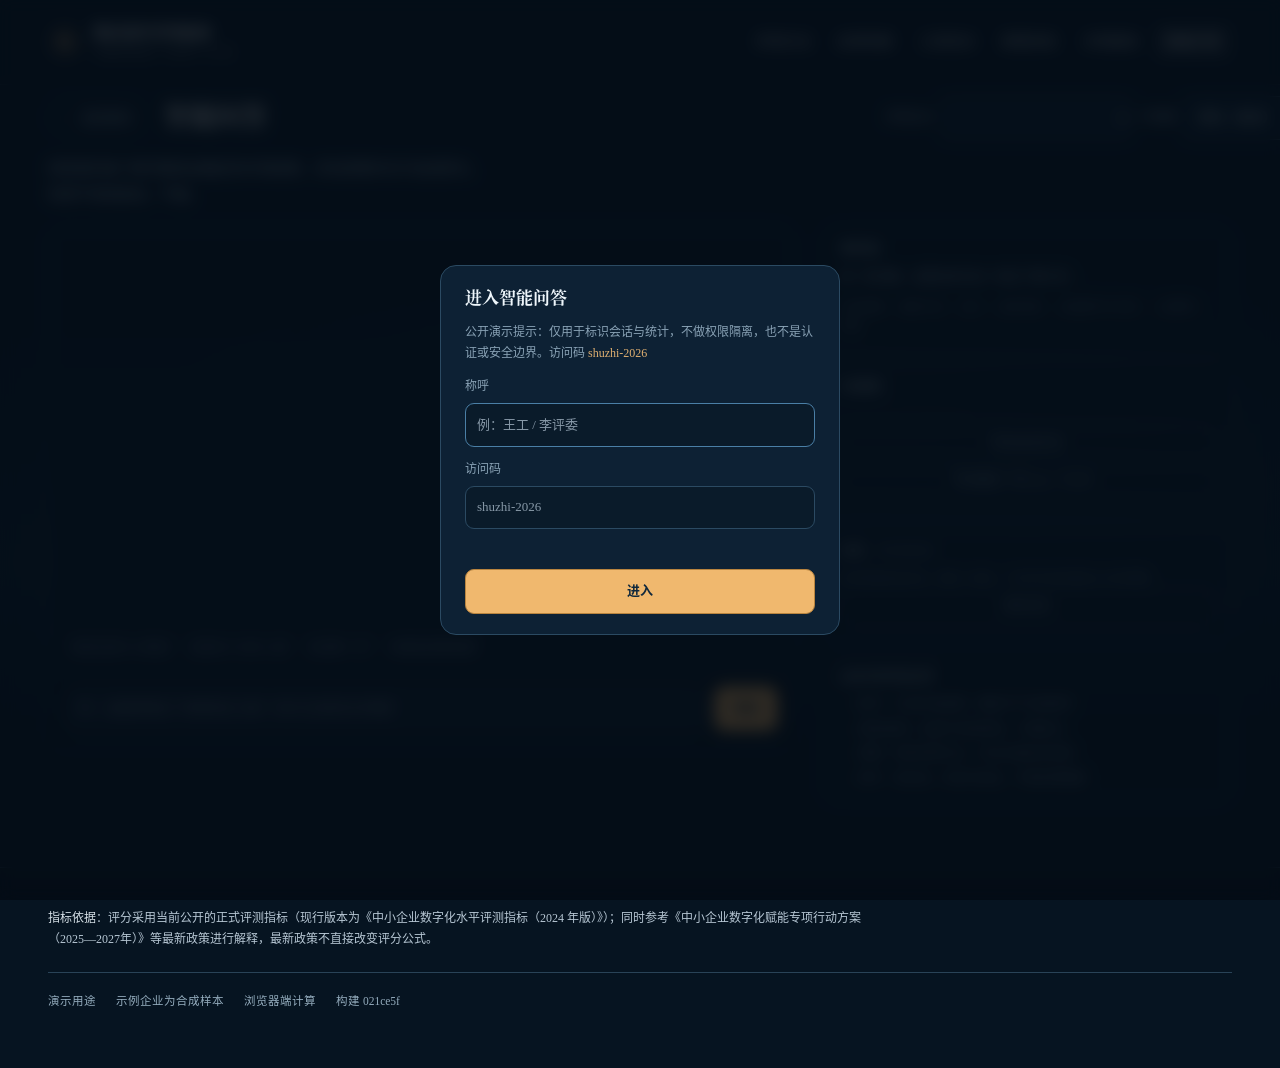
==== ask.html @ 08dc18b9 "publish: clarify current policy reference" ====
<!DOCTYPE html>
<html lang="zh-CN" class="no-js">
<head>
<meta charset="utf-8">
<script>document.documentElement.className="js";</script>
<meta name="viewport" content="width=device-width, initial-scale=1">
<title>智能问答 · 数改指导智能体</title>
<meta name="description" content="按官方判据回答等级、缺口、改造顺序、投入产出与政策依据；每条回答都带可回查的依据。">
<meta name="theme-color" content="#071a2b">
<link rel="icon" href="data:image/svg+xml,%3Csvg xmlns='http://www.w3.org/2000/svg' viewBox='0 0 32 32'%3E%3Crect width='32' height='32' rx='7' fill='%231a1916'/%3E%3Ctext x='16' y='23' font-size='17' text-anchor='middle' fill='%23fbfaf7' font-family='serif'%3E数%3C/text%3E%3C/svg%3E">
<link rel="stylesheet" href="assets/styles.css?v=20261109">
<link rel="stylesheet" href="assets/redesign.css?v=20261109">
<link rel="stylesheet" href="assets/motion-hero.css?v=20261109">
<link rel="stylesheet" href="assets/spectacle.css?v=20261109">
<link rel="stylesheet" href="assets/typography.css?v=20261109">
<link rel="stylesheet" href="assets/continuity.css?v=20261109">
<link rel="stylesheet" href="assets/hero-editorial.css?v=20261109">
<link rel="stylesheet" href="assets/subpage.css?v=20261109">
<link rel="stylesheet" href="assets/ai-card.css?v=20261109">
<link rel="stylesheet" href="assets/agent/agent.css?v=20261109">
<link rel="stylesheet" href="assets/environment.css?v=20261110">
<script src="assets/environment.js?v=20261110"></script>
</head>
<body class="page-ask">
<a class="skip-link" href="#main">跳到主要内容</a>
<script>
(() => {
  const entries = [];
  const safePath = (value) => {
    try { return new URL(String(value || ""), location.href).pathname.replace(/^.*\/static_site\//, "").replace(/^\//, "") || "页面资源"; }
    catch (_) { return "页面资源"; }
  };
  const render = () => {
    const panel = document.getElementById("startup-diagnostic");
    const text = document.getElementById("startup-diagnostic-text");
    if (!panel || !text || !entries.length) return;
    panel.hidden = false;
    text.textContent = `问答页未能完整启动（${entries.map((item) => item.resource).join("、")}）。请刷新或检查发布文件是否完整。`;
  };
  const report = (resource, code) => {
    const item = { resource: safePath(resource), code: String(code || "LOAD_FAILED").slice(0, 80) };
    if (!entries.some((entry) => entry.resource === item.resource && entry.code === item.code)) entries.push(item);
    render();
  };
  const diagnostic = () => ({ kind: "shuzhi-ask-startup-diagnostic", page: "ask.html", build: document.getElementById("build-version")?.textContent || "版本未知", failures: entries.slice() });
  window.AdvisorStartupDiagnostics = { report, diagnostic };
  window.addEventListener("error", (event) => {
    const target = event.target;
    if (target && (target.tagName === "SCRIPT" || target.tagName === "LINK")) report(target.src || target.href, "RESOURCE_LOAD_FAILED");
  }, true);
  window.addEventListener("unhandledrejection", () => report("ask-runtime", "UNHANDLED_REJECTION"));
  document.addEventListener("DOMContentLoaded", () => {
    const copy = document.getElementById("copy-diagnostic");
    const exportButton = document.getElementById("export-diagnostic");
    const serialize = () => JSON.stringify(diagnostic(), null, 2);
    copy?.addEventListener("click", async () => {
      try { await navigator.clipboard.writeText(serialize()); copy.textContent = "已复制"; } catch (_) { copy.textContent = "复制失败"; }
    });
    exportButton?.addEventListener("click", () => {
      const blob = new Blob([serialize()], { type: "application/json" });
      const url = URL.createObjectURL(blob);
      const link = document.createElement("a");
      link.href = url; link.download = "ask-startup-diagnostic.json"; link.click();
      setTimeout(() => URL.revokeObjectURL(url), 2000);
    });
    fetch("build-manifest.json", { cache: "no-cache" })
      .then((response) => { if (!response.ok) throw new Error("MANIFEST_HTTP_" + response.status); return response.json(); })
      .then((manifest) => {
        const target = document.getElementById("build-version");
        if (!target) return;
        const commit = String(manifest.git_commit || "development");
        target.textContent = commit === "development" ? "开发构建" : `构建 ${commit.slice(0, 12)}`;
      })
      .catch(() => report("build-manifest.json", "MANIFEST_LOAD_FAILED"));
  });
})();
</script>

<header class="topbar" id="topbar">
  <div class="topbar-inner">
    <a class="brand" href="index.html" aria-label="数改指导智能体 首页">
      <span class="brand-mark" aria-hidden="true">数</span>
      <span class="brand-text">
        <span class="brand-name">数改指导智能体</span>
        <span class="brand-sub">工信厅企业〔2024〕56 号</span>
      </span>
    </a>
    <nav class="topnav" aria-label="页面导航">
      <a href="index.html#method">评测方法</a>
      <a href="index.html#scenario-atlas">应用场景</a>
      <a href="highlights.html">工具亮点</a>
      <a href="policy.html">政策坐标</a>
      <a href="report.html">示例报告</a>
      <a href="ask.html" class="is-current" aria-current="page">智能问答</a>
    </nav>
  </div>
</header>

<main id="main" class="ask-shell">
  <section id="startup-diagnostic" class="startup-diagnostic" role="alert" hidden>
    <div><strong>加载诊断</strong><p id="startup-diagnostic-text"></p></div>
    <div class="startup-diagnostic__actions">
      <button id="copy-diagnostic" type="button" class="panel__btn">复制诊断</button>
      <button id="export-diagnostic" type="button" class="panel__btn">导出诊断</button>
    </div>
  </section>

  <section class="subpage-bar ask-bar">
    <div class="subpage-bar-head">
      <a class="subpage-back" href="report.html">
        <span aria-hidden="true">←</span> 返回报告
      </a>
      <h1 class="subpage-title">智能问答</h1>
      <div class="ask-fixture">
        <span>示例企业</span>
        <select id="ask-fixture" aria-label="选择示例企业"></select>
        <span>计划器</span>
        <select id="ask-planner" aria-label="选择计划器">
          <option value="rules">规则（离线）</option>
          <option value="llm">模型（DeepSeek）</option>
        </select>
        <button id="llm-config" type="button" class="ask-mini">设置</button>
      </div>
    </div>
    <p class="subpage-lede">
      回答里的每个数字都来自确定性评测结果，涉及政策的句子会挂原文。检索不到就直说，不编。
    </p>
  </section>

  <div class="ask-grid">

    <section class="ask-chat" aria-label="对话">
      <div id="ask-flow" class="ask-flow" role="log" aria-live="polite"></div>

      <div class="ask-suggest">
        <button type="button" data-q="我现在是什么等级？">我现在是什么等级？</button>
        <button type="button" data-q="还差多少分到 3 级？">还差多少分到 3 级？</button>
        <button type="button" data-q="先改哪一步？">先改哪一步？</button>
        <button type="button" data-q="有哪些政策依据？">有哪些政策依据？</button>
      </div>

      <form id="ask-form" class="ask-composer" autocomplete="off">
        <label class="sr-only" for="ask-input">输入问题</label>
        <input id="ask-input" type="text" placeholder="例：设备管理这个场景现在几级？先补它还是先补质量？" />
        <button type="submit" class="ask-send">发送</button>
      </form>
    </section>

    <aside class="ask-side" aria-label="运行信息">
      <section class="panel">
        <h2 class="panel__title">调用链 <span id="trace-status" class="panel__hint"></span></h2>
        <ol id="trace-list" class="trace">
          <li class="trace__empty">发一条问题，这里会显示这一轮走了哪几步。</li>
        </ol>
        <p class="panel__foot">识别意图 → 编排工具 → 执行 → 组织回答 → 自检数字与引用 →（必要时）兜底</p>
      </section>

      <section class="panel">
        <h2 class="panel__title">可观测</h2>
        <dl id="metrics" class="metrics"></dl>
        <ul id="event-list" class="events"></ul>
        <button id="export-log" type="button" class="panel__btn">导出会话日志</button>
        <button id="export-trace" type="button" class="panel__btn">导出最近一轮 trace（OTel）</button>
      </section>

      <section class="panel">
        <h2 class="panel__title">记忆 <span class="panel__hint">本机浏览器</span></h2>
        <p id="memory-text" class="panel__foot">还没有跨会话记忆。聊过一轮后，下次打开会先复述上次问到哪。</p>
        <button id="memory-clear" type="button" class="panel__btn">清空记忆</button>
      </section>

      <section class="panel panel--note">
        <h2 class="panel__title">这套问答的边界</h2>
        <ul class="limits">
          <li>数字：只读评测结果，模板不产生新数字</li>
          <li>政策/案例：检索不到就明说，不编条文</li>
          <li>意图：规则匹配为主，问法太偏会走兜底</li>
          <li>账号：演示级，仅标识会话，不做权限隔离</li>
        </ul>
      </section>
    </aside>

  </div>
</main>

<dialog id="llm-dialog" class="llm-dialog">
  <form method="dialog" id="llm-form">
    <h2>模型计划器设置</h2>
    <p class="llm-note">默认走本站内置的 DeepSeek 代理：密钥放在服务端，浏览器拿不到，也不需要你填。下面三个字段只在你要换成自己的端点时才需要改。</p>
    <label>Base URL<input id="llm-base" placeholder="/api/llm" autocomplete="off"></label>
    <label>Model<input id="llm-model" placeholder="deepseek-chat" autocomplete="off"></label>
    <label>API Key<input id="llm-key" type="password" placeholder="留空即用服务端内置密钥" autocomplete="off"></label>
    <p id="llm-status" class="llm-status"></p>
    <div class="llm-actions">
      <button type="button" id="llm-save" class="ask-send">保存</button>
      <button type="button" id="llm-clear" class="ask-mini">清除</button>
      <button value="close" class="ask-mini">关闭</button>
    </div>
  </form>
</dialog>

<div id="ask-gate" class="gate" hidden>
  <form id="gate-form" class="gate__card">
    <h2>进入智能问答</h2>
    <p class="gate__note">公开演示提示：仅用于标识会话与统计，不做权限隔离，也不是认证或安全边界。访问码 <code>shuzhi-2026</code></p>
    <label class="gate__field">称呼
      <input id="gate-name" type="text" placeholder="例：王工 / 李评委" autocomplete="off">
    </label>
    <label class="gate__field">访问码
      <input id="gate-code" type="password" placeholder="shuzhi-2026">
    </label>
    <p id="gate-error" class="gate__error" role="alert"></p>
    <button type="submit" class="gate__btn">进入</button>
  </form>
</div>

<footer class="footer">
  <div class="footer-inner">
    <p><strong>指标依据</strong>：评分采用当前公开的正式评测指标（现行版本为《中小企业数字化水平评测指标（2024 年版）》）；同时参考《中小企业数字化赋能专项行动方案（2025—2027年）》等最新政策进行解释，最新政策不直接改变评分公式。</p>
    <div class="footer-meta">
      <span>演示用途</span>
      <span>示例企业为合成样本</span>
      <span>浏览器端计算</span>
      <span id="build-version">读取构建版本中</span>
    </div>
  </div>
</footer>

<script src="assets/provenance.js?v=20261109"></script>
<script src="assets/agent/memory.js?v=20261109"></script>
<script src="assets/agent/claims.js?v=20261109"></script>
<script src="assets/agent/planner.js?v=20261109"></script>
<script src="assets/agent/kb.js?v=20261109"></script>
<script src="assets/agent/tools.js?v=20261109"></script>
<script src="assets/agent/graph.js?v=20261109"></script>
<script src="assets/agent/agent.js?v=20261111"></script>
<script src="assets/agent/ui.js?v=20261111"></script>
</body>
</html>
---- assets/styles.css ----
/* ==========================================================================
   数改指导智能体 · 界面体系
   设计语言：审计报告的纸感 × 数据产品的精度
   约束：不用渐变（除首屏微光）、不用大圆角、不用投影堆叠
   ========================================================================== */

/* 深色沉浸：近黑蓝底 + 单一暖光 + 大面积留白 */
:root {
  color-scheme: dark;

  --paper: #08090d;
  --paper-2: #0c0e13;
  --card: #171a21;
  --card-2: #1f232c;

  --ink: #f4f1ea;
  --ink-2: #b6b3ab;
  --ink-3: #8f8c84;
  --ink-4: #6b6861;

  --line: #282c36;
  --line-2: #343945;
  --line-3: #464c5a;

  --accent: #7fb3e8;
  --accent-2: #9dc9f2;
  --accent-wash: #101a26;
  --accent-line: #223344;

  --brass: #eda85a;
  --brass-wash: #1f1709;
  --brass-line: #46331a;

  --clay: #e27e6c;
  --clay-wash: #241312;
  --clay-line: #4a241f;

  --moss: #6ec29a;
  --moss-wash: #0e1e17;

  --mark-bg: rgba(237, 168, 90, .22);
  --glow-warm: rgba(237, 168, 90, .14);
  --glow-cool: rgba(127, 179, 232, .10);

  --shadow-1: 0 1px 2px rgba(0, 0, 0, .5);
  --shadow-2: 0 2px 8px rgba(0, 0, 0, .45), 0 16px 40px -20px rgba(0, 0, 0, .8);
  --shadow-3: 0 1px 3px rgba(0, 0, 0, .5), 0 24px 60px -28px rgba(0, 0, 0, .9);

  --font-display: "PingFang SC", "Hiragino Sans GB", "Microsoft YaHei",
    "Source Han Sans SC", "Noto Sans CJK SC", -apple-system, sans-serif;
  --font-body: -apple-system, BlinkMacSystemFont, "Segoe UI", "PingFang SC",
    "Hiragino Sans GB", "Microsoft YaHei", "Source Han Sans SC", sans-serif;
  --font-mono: "SF Mono", "JetBrains Mono", "Cascadia Mono", Consolas,
    "Liberation Mono", monospace;

  --r-1: 3px;
  --r-2: 6px;
  --r-3: 10px;
  --r-4: 14px;

  --ease-out: cubic-bezier(.22, 1, .36, 1);
  --ease-in-out: cubic-bezier(.65, 0, .35, 1);
  --t-fast: 140ms;
  --t-mid: 260ms;
  --t-slow: 520ms;
  --t-reveal: 780ms;

  --measure: 1120px;
  --gutter: clamp(20px, 4vw, 48px);
}

* { box-sizing: border-box; }
[hidden] { display: none !important; }

html {
  -webkit-text-size-adjust: 100%;
  scroll-behavior: smooth;
  background: var(--paper);
}

/* 全站两束环境光，只做氛围，不承载信息 */
body::before {
  content: "";
  position: fixed; inset: 0; z-index: 0; pointer-events: none;
  background:
    radial-gradient(1100px 620px at 76% -12%, var(--glow-warm), transparent 62%),
    radial-gradient(900px 520px at 4% 4%, var(--glow-cool), transparent 58%);
}
body > * { position: relative; z-index: 1; }

body {
  margin: 0;
  background: var(--paper);
  color-scheme: dark;
  color: var(--ink);
  font-family: var(--font-body);
  font-size: 15px;
  line-height: 1.72;
  -webkit-font-smoothing: antialiased;
  text-rendering: optimizeLegibility;
}

h1, h2, h3, h4 {
  margin: 0;
  font-weight: 500;
  line-height: 1.28;
  letter-spacing: -.005em;
}
p { margin: 0 0 .7em; }
a { color: var(--accent); text-decoration: none; }
a:hover { text-decoration: underline; text-underline-offset: 3px; }

code, .mono { font-family: var(--font-mono); font-variant-numeric: tabular-nums; }

:focus-visible {
  outline: 2px solid var(--accent);
  outline-offset: 3px;
  border-radius: 2px;
}

.sr-only {
  position: absolute; width: 1px; height: 1px; padding: 0; margin: -1px;
  overflow: hidden; clip: rect(0 0 0 0); white-space: nowrap; border: 0;
}

.skip-link {
  position: fixed; left: 12px; top: -100px; z-index: 200;
  background: var(--ink); color: var(--paper);
  padding: 10px 18px; border-radius: var(--r-2); font-size: 14px;
  transition: top var(--t-fast) var(--ease-out);
}
.skip-link:focus { top: 12px; }

/* ---------------------------------------------------------------- 顶栏 */

.topbar {
  position: fixed; top: 0; left: 0; right: 0; z-index: 60;
  background: transparent;
  border-bottom: 1px solid transparent;
  transition: border-color var(--t-mid) var(--ease-out),
    background var(--t-mid) var(--ease-out),
    backdrop-filter var(--t-mid) var(--ease-out);
}
.topbar.is-stuck {
  background: rgba(8, 9, 13, .82);
  backdrop-filter: saturate(180%) blur(16px);
  -webkit-backdrop-filter: saturate(180%) blur(16px);
  border-bottom-color: var(--line);
}

.topbar-inner {
  max-width: var(--measure);
  margin: 0 auto;
  padding: 14px var(--gutter);
  display: flex; align-items: center; gap: 20px;
}

.brand { display: flex; align-items: center; gap: 11px; min-width: 0; text-decoration: none; }
.brand:hover { text-decoration: none; }
.brand-mark {
  width: 30px; height: 30px; flex: none;
  display: grid; place-items: center;
  background: rgba(255, 255, 255, .92); color: #12110d;
  border-radius: var(--r-2);
  font-family: var(--font-display);
  font-size: 15px; line-height: 1;
  padding-top: 2px;
}
.brand-text { display: flex; flex-direction: column; line-height: 1.3; min-width: 0; }
.brand-name {
  font-size: 15px; font-weight: 500; color: #fff; letter-spacing: .01em;
}
.brand-sub {
  font-size: 11.5px; color: rgba(255, 255, 255, .5); letter-spacing: .04em;
  font-family: var(--font-mono);
}

.topnav { margin-left: auto; display: flex; align-items: center; gap: 4px; }
.topnav a {
  font-size: 13.5px; color: rgba(255, 255, 255, .74); padding: 6px 11px;
  border-radius: var(--r-2); transition: background var(--t-fast) var(--ease-out),
    color var(--t-fast) var(--ease-out);
}
.topnav a:hover { background: rgba(255, 255, 255, .1); color: #fff; text-decoration: none; }

.status {
  display: inline-flex; align-items: center; gap: 7px;
  font-size: 12px; color: rgba(255, 255, 255, .72);
  padding: 5px 11px;
  border: 1px solid rgba(255, 255, 255, .2);
  border-radius: 100px;
  white-space: nowrap;
}
.status::before {
  content: ""; width: 6px; height: 6px; border-radius: 50%;
  background: var(--ink-4);
  transition: background var(--t-mid) var(--ease-out);
}
.status[data-state="online"] { color: #9fd4bb; border-color: rgba(255, 255, 255, .2); }
.status[data-state="online"]::before { background: var(--moss); box-shadow: 0 0 0 3px var(--moss-wash); }
.status[data-state="local"] { color: var(--brass); }
.status[data-state="local"]::before { background: var(--brass); box-shadow: 0 0 0 3px var(--brass-wash); }

/* ---------------------------------------------------------------- 首屏（摄影图 + 叠字） */

.hero {
  position: relative;
  min-height: clamp(600px, 90vh, 960px);
  display: flex; align-items: center;
  overflow: hidden;
  border-bottom: 1px solid var(--line);
}

.hero-bg {
  position: absolute; inset: 0;
  background: #06070a;
  overflow: hidden;
}
/* 图与遮罩分离：滤镜只作用于照片，不污染渐变 */
.hero-bg::before {
  content: "";
  position: absolute; inset: -2%;
  background: url("img/hero-golden.jpg") center right / cover no-repeat;
  filter: brightness(1.02) saturate(1.02) contrast(1.02);
  animation: hero-drift 28s var(--ease-out) forwards;
}
.hero-bg::after {
  content: "";
  position: absolute; inset: 0;
  background:
    linear-gradient(100deg,
      rgba(5, 6, 9, .97) 0%,
      rgba(5, 6, 9, .93) 26%,
      rgba(5, 6, 9, .72) 46%,
      rgba(5, 6, 9, .18) 66%,
      rgba(5, 6, 9, 0) 78%),
    linear-gradient(180deg,
      rgba(5, 6, 9, .55) 0%,
      rgba(5, 6, 9, 0) 16%,
      rgba(5, 6, 9, 0) 68%,
      rgba(8, 9, 13, .96) 100%);
}

@keyframes hero-drift {
  from { transform: scale(1.08); }
  to { transform: scale(1.0); }
}

.hero-copy {
  position: relative;
  max-width: 1120px;
  width: 100%;
  margin: 0 auto;
  padding: 110px var(--gutter) 96px;
}

.eyebrow {
  display: inline-flex; align-items: center; gap: 10px;
  font-size: 11.5px; letter-spacing: .1em;
  color: rgba(255, 255, 255, .62);
  font-family: var(--font-mono);
  margin-bottom: 30px;
  text-transform: none;
}
.eyebrow::before {
  content: ""; width: 26px; height: 1px; background: rgba(255, 255, 255, .42);
}

.hero h1 {
  font-family: var(--font-display);
  font-size: clamp(31px, 5.2vw, 72px);
  line-height: 1.1;
  letter-spacing: -.04em;
  font-weight: 700;
  color: #ffffff;
  max-width: 13.6em;
  text-shadow: 0 2px 40px rgba(0, 0, 0, .5);
}
.hero h1 em {
  font-style: normal;
  color: #f5c381;
}

.lede {
  margin-top: 28px;
  font-size: 15px;
  line-height: 1.85;
  color: rgba(255, 255, 255, .78);
  max-width: 31em;
  text-shadow: 0 1px 20px rgba(0, 0, 0, .5);
}

.hero-actions { display: flex; gap: 12px; flex-wrap: wrap; margin-top: 38px; }

.btn {
  font: inherit; font-size: 14px;
  cursor: pointer;
  padding: 12px 24px;
  border-radius: 100px;
  border: 1px solid rgba(255, 255, 255, .2);
  background: rgba(255, 255, 255, .06);
  color: #fff;
  backdrop-filter: blur(12px);
  -webkit-backdrop-filter: blur(12px);
  display: inline-flex; align-items: center; gap: 8px;
  transition: background var(--t-fast) var(--ease-out),
    border-color var(--t-fast) var(--ease-out),
    transform var(--t-fast) var(--ease-out),
    box-shadow var(--t-fast) var(--ease-out);
}
.btn:hover { background: rgba(255, 255, 255, .14); border-color: rgba(255, 255, 255, .34); }
.btn:active { transform: scale(.985); }
.btn[disabled] { opacity: .5; cursor: not-allowed; transform: none; }

.btn-primary {
  background: #ffffff;
  border-color: #ffffff;
  color: #12110d;
  font-weight: 500;
  backdrop-filter: none;
  box-shadow: 0 6px 26px -8px rgba(0, 0, 0, .6);
}
.btn-primary:hover {
  background: #f4ede0; border-color: #f4ede0; color: #12110d;
  box-shadow: 0 10px 36px -8px rgba(0, 0, 0, .7);
}
.btn-ghost { background: transparent; border-color: transparent; color: var(--ink-2); backdrop-filter: none; }
.btn-ghost:hover { background: var(--card); border-color: transparent; }

.arrow { transition: transform var(--t-fast) var(--ease-out); }
.btn:hover .arrow { transform: translateX(3px); }

.hero-trust {
  margin-top: 56px;
  display: flex; gap: 22px; flex-wrap: wrap;
  font-size: 11px;
  color: rgba(255, 255, 255, .5);
  font-family: var(--font-mono);
  letter-spacing: .06em;
}
.hero-trust span { position: relative; padding-left: 13px; }
.hero-trust span::before {
  content: "";
  position: absolute; left: 0; top: 50%;
  width: 3px; height: 3px; margin-top: -1.5px;
  background: rgba(255, 255, 255, .42);
}

/* ---------------------------------------------------------- 方法三段 */

.method {
  max-width: var(--measure);
  margin: 0 auto;
  padding: clamp(56px, 7vw, 104px) var(--gutter) clamp(48px, 6vw, 88px);
  display: grid;
  grid-template-columns: repeat(3, 1fr);
  gap: 0;
}
.method article {
  padding: 0 clamp(20px, 2.4vw, 36px);
  border-left: 1px solid var(--line);
  position: relative;
}
.method article:first-child { border-left: 0; padding-left: 0; }
.method .num {
  font-family: var(--font-mono);
  font-size: 26px;
  line-height: 1;
  color: var(--brass);
  letter-spacing: -.02em;
  display: block;
  margin-bottom: 22px;
  opacity: .9;
}
.method h3 {
  font-size: 17px;
  color: var(--ink);
  margin-bottom: 10px;
  letter-spacing: -.01em;
}
.method p {
  font-size: 13.5px;
  color: var(--ink-3);
  margin: 0;
  line-height: 1.75;
  max-width: 26em;
}

/* ---------------------------------------------------------- 开始入口 */

.start {
  max-width: var(--measure);
  margin: 0 auto;
  padding: clamp(40px, 5vw, 72px) var(--gutter);
}
.start-inner {
  display: flex; align-items: center; gap: 32px; flex-wrap: wrap;
  padding: 30px 34px;
  border: 1px solid var(--line-2);
  border-radius: var(--r-4);
  background: linear-gradient(135deg, var(--card) 0%, var(--card-2) 100%);
  position: relative;
  overflow: hidden;
}
.start-inner::before {
  content: "";
  position: absolute; left: 0; top: 0; bottom: 0; width: 2px;
  background: var(--brass);
}
.start-copy { flex: 1 1 340px; min-width: 0; }
.start-copy h2 {
  font-size: clamp(18px, 2.1vw, 23px);
  margin-bottom: 9px;
  color: var(--ink);
  letter-spacing: -.015em;
}
.start-copy p {
  font-size: 13.5px; color: var(--ink-3); margin: 0; line-height: 1.7;
  max-width: 42em;
}
.start-actions { display: flex; gap: 10px; flex-wrap: wrap; }
.start-meta {
  display: flex; gap: 18px; flex-wrap: wrap;
  margin-top: 16px; font-size: 11px; color: var(--ink-4);
  font-family: var(--font-mono); letter-spacing: .04em;
}

/* ---------------------------------------------------------------- 面板 */

.section {
  max-width: var(--measure);
  margin: 0 auto;
  padding: clamp(40px, 5vw, 64px) var(--gutter);
}

.section-head { margin-bottom: 28px; }
.section-head h2 {
  font-family: var(--font-display);
  font-size: clamp(22px, 2.6vw, 30px);
  letter-spacing: -.01em;
}
.section-head p {
  margin-top: 8px; font-size: 13.5px; color: var(--ink-3); max-width: 46em;
}

/* 表单 */
.field-grid {
  display: grid; gap: 16px;
  grid-template-columns: repeat(auto-fit, minmax(180px, 1fr));
}
.field { display: flex; flex-direction: column; gap: 6px; min-width: 0; }
.field.wide { grid-column: span 2; }
.field > span {
  font-size: 12px; color: var(--ink-3); display: flex; align-items: baseline; gap: 6px;
}
.field .unit { color: var(--ink-4); font-size: 11px; font-family: var(--font-mono); }
.field input, .field select, select, input[type="text"], input[type="number"] {
  font: inherit; font-size: 14px;
  padding: 9px 11px;
  border: 1px solid var(--line-2);
  border-radius: var(--r-2);
  background: var(--card);
  color: var(--ink);
  width: 100%;
  transition: border-color var(--t-fast) var(--ease-out),
    box-shadow var(--t-fast) var(--ease-out);
}
.field input:hover, select:hover { border-color: var(--ink-4); }
.field input:focus, select:focus {
  outline: none;
  border-color: var(--accent);
  box-shadow: 0 0 0 3px var(--accent-wash);
}

.group-block { border: 0; padding: 0; margin: 0 0 34px; }
.group-block > legend {
  padding: 0 0 12px;
  font-size: 13px; font-weight: 500; color: var(--ink);
  border-bottom: 1px solid var(--line);
  width: 100%;
  display: flex; align-items: center; gap: 10px;
}
.group-block > legend .hint-inline { font-size: 11.5px; color: var(--ink-4); font-weight: 400; }

/* 折叠组 */
.acc {
  border: 1px solid var(--line);
  border-radius: var(--r-3);
  background: var(--card);
  margin-bottom: 10px;
  overflow: hidden;
}
.acc > summary {
  cursor: pointer; list-style: none;
  padding: 13px 16px;
  display: flex; align-items: center; gap: 10px;
  font-size: 13.5px; font-weight: 500; color: var(--ink);
  background: var(--card-2);
  transition: background var(--t-fast) var(--ease-out);
}
.acc > summary::-webkit-details-marker { display: none; }
.acc > summary:hover { background: var(--paper-2); }
.acc > summary .caret {
  width: 14px; color: var(--ink-4); flex: none;
  transition: transform var(--t-mid) var(--ease-out);
}
.acc[open] > summary .caret { transform: rotate(90deg); }
.acc > summary .count {
  margin-left: auto; font-size: 11.5px; color: var(--ink-3);
  font-weight: 400; font-family: var(--font-mono);
}
.acc > summary .dots { display: flex; gap: 3px; margin-left: 8px; }
.acc > summary .dot {
  width: 5px; height: 5px; border-radius: 50%; background: var(--line-2);
}
.acc > summary .dot.on { background: var(--accent); }

.acc-body { padding: 4px 16px 16px; }

/* 采集项 */
.item {
  padding: 16px 0;
  border-bottom: 1px solid var(--line);
}
.item:last-child { border-bottom: 0; }
.item-head { display: flex; align-items: baseline; gap: 9px; flex-wrap: wrap; margin-bottom: 8px; }
.item-no {
  font-family: var(--font-mono); font-size: 11px;
  color: var(--ink-2); background: var(--paper-2);
  border: 1px solid var(--line);
  border-radius: var(--r-1);
  padding: 0 5px;
  flex: none;
}
.item-title { font-size: 13.5px; color: var(--ink); line-height: 1.55; }
.item-meta {
  font-size: 11px; color: var(--ink-4); font-family: var(--font-mono);
  width: 100%;
}
.item select { max-width: 44em; }

.opts { display: grid; gap: 6px; }
.opt {
  display: flex; gap: 9px; align-items: flex-start;
  font-size: 13px; color: var(--ink-2); line-height: 1.6;
  padding: 5px 8px;
  border-radius: var(--r-1);
  cursor: pointer;
  transition: background var(--t-fast) var(--ease-out);
}
.opt:hover { background: var(--paper-2); }
.opt input { margin: 4px 0 0; flex: none; accent-color: var(--accent); }

.level-radios { display: flex; gap: 6px; flex-wrap: wrap; }
.level-radio {
  display: inline-flex; align-items: center; gap: 6px;
  font-size: 12.5px; color: var(--ink-2);
  padding: 5px 11px 5px 9px;
  border: 1px solid var(--line-2);
  border-radius: 100px;
  cursor: pointer;
  transition: all var(--t-fast) var(--ease-out);
}
.level-radio:hover { border-color: var(--ink-3); }
.level-radio:has(input:checked) {
  border-color: var(--accent); background: var(--accent-wash); color: var(--accent);
}
.level-radio input { margin: 0; accent-color: var(--accent); }

.level-desc {
  margin-top: 9px; font-size: 12.5px; line-height: 1.65;
  color: var(--ink-2);
  border-left: 2px solid var(--accent-line);
  padding-left: 11px;
  max-width: 54em;
}
.level-desc.none { color: var(--ink-4); border-left-color: var(--line-2); }

.official-levels { margin-top: 9px; }
.official-levels > summary {
  cursor: pointer; font-size: 12px; color: var(--ink-3);
  list-style: none; display: inline-flex; align-items: center; gap: 5px;
}
.official-levels > summary::-webkit-details-marker { display: none; }
.official-levels > summary::before { content: "▸"; font-size: 10px; }
.official-levels[open] > summary::before { content: "▾"; }
.official-levels dl { margin: 9px 0 0; display: grid; gap: 7px; }
.official-levels dt { font-size: 11.5px; color: var(--ink-4); font-family: var(--font-mono); }
.official-levels dd { margin: 0 0 7px; font-size: 12.5px; color: var(--ink-2); line-height: 1.68; max-width: 54em; }

.fixture-bar {
  display: flex; align-items: center; gap: 10px; flex-wrap: wrap;
  padding: 12px 16px;
  margin-bottom: 22px;
  border: 1px solid var(--line);
  border-radius: var(--r-3);
  background: var(--card);
}
.fixture-bar .label { font-size: 12px; color: var(--ink-3); }
.fixture-bar select { width: auto; max-width: 320px; font-size: 13px; }

.form-foot {
  display: flex; align-items: center; gap: 12px; flex-wrap: wrap;
  padding-top: 8px;
}
.form-status { font-size: 13px; color: var(--ink-3); }
.form-status.error { color: var(--clay); }

/* 进度 */
.progress {
  position: sticky; top: 60px; z-index: 20;
  margin: 0 calc(var(--gutter) * -.5) 18px;
  padding: 10px calc(var(--gutter) * .5);
  background: color-mix(in srgb, var(--paper) 92%, transparent);
  backdrop-filter: blur(8px);
  display: flex; align-items: center; gap: 14px;
}
.progress-bar {
  flex: 1; height: 4px; background: rgba(255, 255, 255, .08);
  border-radius: 2px; overflow: hidden;
}
.progress-fill {
  height: 100%; width: 0;
  background: linear-gradient(90deg, #b8792f, #eda85a);
  box-shadow: 0 0 12px rgba(237, 168, 90, .45);
  transition: width var(--t-slow) var(--ease-out);
}
.progress-text {
  font-size: 11.5px; color: var(--ink-3);
  font-family: var(--font-mono); white-space: nowrap;
}

/* ---------------------------------------------------------------- 结果 */

.result-head {
  max-width: var(--measure); margin: 0 auto;
  padding: clamp(40px, 4.4vw, 58px) var(--gutter) 0;
  scroll-margin-top: 62px;
}
.section, .start { scroll-margin-top: 62px; }

.gauge {
  display: grid;
  grid-template-columns: auto minmax(0, 1fr);
  gap: clamp(24px, 4vw, 56px);
  align-items: start;
  padding-bottom: 28px;
  border-bottom: 1px solid var(--line);
}
.gauge-score {
  display: flex; align-items: baseline; gap: 6px;
}
.gauge-num {
  font-family: var(--font-mono);
  font-size: clamp(56px, 8vw, 84px);
  line-height: .92;
  letter-spacing: -.04em;
  font-weight: 500;
  font-variant-numeric: tabular-nums;
  color: var(--ink);
}
.gauge-max { font-size: 15px; color: var(--ink-4); font-family: var(--font-mono); }
.gauge-label {
  font-size: 11.5px; color: var(--ink-3); letter-spacing: .05em;
  text-transform: uppercase; font-family: var(--font-mono);
  margin-bottom: 8px;
}
.gauge-right { padding-top: 2px; }

.level-title { display: flex; align-items: center; gap: 12px; flex-wrap: wrap; margin-bottom: 16px; }
.level-name {
  font-family: var(--font-display);
  font-size: clamp(20px, 2.4vw, 26px);
  color: var(--ink);
}
.level-chip {
  font-size: 11.5px; padding: 3px 10px; border-radius: 100px;
  border: 1px solid var(--accent-line); background: var(--accent-wash);
  color: var(--accent);
  font-family: var(--font-mono);
}

.gauge .rail { height: 8px; }
.gauge .rail-labels { font-size: 10.5px; margin-top: 9px; }
/* 分数刻度尺：门槛刻度 + 暖光进度 + 指针 */
.scale { margin-top: 18px; }
.rail {
  position: relative;
  height: 8px;
  border-radius: 4px;
  background: rgba(255, 255, 255, .07);
  box-shadow: inset 0 0 0 1px rgba(255, 255, 255, .04);
}
.rail.rail-sm { height: 6px; border-radius: 3px; }
.rail-fill {
  position: absolute; left: 0; top: 0; bottom: 0;
  border-radius: 4px;
  background: linear-gradient(90deg, #b8792f, #eda85a);
  box-shadow: 0 0 18px rgba(237, 168, 90, .45);
  width: 0;
  transition: width 1150ms var(--ease-out);
}
.rail.rail-sm .rail-fill { border-radius: 3px; }
.rail-ticks { position: absolute; inset: 0; }
.rail-ticks i {
  position: absolute; top: -2px; bottom: -2px; width: 1px;
  background: var(--paper);
  opacity: .55;
}
.rail-knob {
  position: absolute; top: 50%;
  width: 12px; height: 12px; margin: -6px 0 0 -6px;
  border-radius: 50%;
  background: #fdf6ea;
  box-shadow: 0 0 0 2px rgba(237, 168, 90, .9), 0 0 20px rgba(237, 168, 90, .55);
  transition: left 1150ms var(--ease-out);
}
.rail.rail-sm .rail-knob { width: 9px; height: 9px; margin: -4.5px 0 0 -4.5px; box-shadow: 0 0 0 1.5px rgba(237, 168, 90, .9), 0 0 14px rgba(237, 168, 90, .5); }
.rail-labels {
  display: flex; justify-content: space-between;
  margin-top: 9px;
  font-family: var(--font-mono);
  font-size: 10px;
  color: var(--ink-3);
  font-variant-numeric: tabular-nums;
}

.scale-ticks {
  position: relative; height: 14px; margin-top: 2px;
}
.scale-ticks span {
  position: absolute; transform: translateX(-50%);
  font-size: 10px; color: var(--ink-4); font-family: var(--font-mono);
}

.gap-line {
  margin-top: 14px; font-size: 13px; color: var(--ink-2);
  display: flex; align-items: baseline; gap: 8px; flex-wrap: wrap;
}
.gap-line b { color: var(--clay); font-weight: 500; }

.judge-strip {
  display: grid; grid-template-columns: repeat(4, 1fr); gap: 1px;
  background: var(--line);
  border: 1px solid var(--line);
  border-radius: var(--r-3);
  overflow: hidden;
  margin-top: 22px;
}
.judge {
  background: var(--card);
  padding: 12px 14px;
  display: flex; flex-direction: column; gap: 4px;
}
.judge .lv { font-size: 11px; color: var(--ink-4); font-family: var(--font-mono); }
.judge .nm { font-size: 13px; color: var(--ink-2); }
.judge .st { font-size: 11px; margin-top: 2px; }
.judge.ok .st { color: var(--moss); }
.judge.ok { background: var(--card); box-shadow: inset 0 2px 0 var(--moss); }
.judge.miss .st { color: var(--ink-4); }
.judge.ok .nm { color: var(--ink); font-weight: 500; }

/* 结果布局：目录 + 正文 */
.result-layout {
  max-width: var(--measure);
  margin: 0 auto;
  padding: 0 var(--gutter) clamp(56px, 8vw, 96px);
  display: grid;
  grid-template-columns: 168px minmax(0, 1fr);
  gap: clamp(24px, 4vw, 56px);
  align-items: start;
}

.toc {
  position: sticky; top: 84px;
  display: flex; flex-direction: column; gap: 2px;
  padding-top: 8px;
}
.toc-label {
  font-size: 11px; color: var(--ink-4); letter-spacing: .06em;
  font-family: var(--font-mono);
  margin-bottom: 8px;
}
.toc a {
  font-size: 13px; color: var(--ink-3);
  padding: 7px 10px; border-radius: var(--r-2);
  border-left: 2px solid transparent;
  transition: all var(--t-fast) var(--ease-out);
  display: flex; align-items: center; gap: 8px;
}
.toc a:hover { color: var(--ink); background: var(--paper-2); text-decoration: none; }
.toc a.active {
  color: var(--accent); border-left-color: var(--accent);
  background: var(--accent-wash);
}
.toc a .n { font-family: var(--font-mono); font-size: 10.5px; opacity: .6; }

.result-body { min-width: 0; }

.out-section {
  padding: clamp(28px, 4vw, 44px) 0;
  border-top: 1px solid var(--line);
  scroll-margin-top: 84px;
}
.out-section:first-child { border-top: 0; padding-top: 20px; }

.out-head {
  display: flex; align-items: baseline; gap: 12px; margin-bottom: 20px;
}
.out-head h3 {
  font-family: var(--font-display);
  font-size: clamp(18px, 2.2vw, 23px);
  color: var(--ink);
}
.out-head .n {
  font-family: var(--font-mono); font-size: 11px; color: var(--ink-4);
  letter-spacing: .06em;
}
.out-head .sub { font-size: 12.5px; color: var(--ink-4); margin-left: auto; text-align: right; }

/* 诊断卡 */
.diag {
  border: 1px solid var(--line);
  border-radius: var(--r-3);
  background: var(--card);
  padding: 18px 20px;
  margin-bottom: 12px;
  position: relative;
  overflow: hidden;
}
.diag::before {
  content: ""; position: absolute; left: 0; top: 0; bottom: 0; width: 2px;
  background: var(--accent-line);
}
.diag[data-tone="clay"]::before { background: var(--clay); }
.diag[data-tone="brass"]::before { background: var(--brass); }
.diag[data-tone="accent"]::before { background: var(--accent); }

.diag-head { display: flex; align-items: baseline; gap: 10px; flex-wrap: wrap; margin-bottom: 8px; }
.diag-kind {
  font-size: 10.5px; letter-spacing: .05em;
  padding: 2px 7px; border-radius: var(--r-1);
  background: var(--paper-2); color: var(--ink-3);
  font-family: var(--font-mono);
}
.diag[data-tone="clay"] .diag-kind { background: var(--clay-wash); color: var(--clay); }
.diag h4 { font-size: 15px; color: var(--ink); font-weight: 500; line-height: 1.5; }
.diag-quote {
  font-size: 13px; color: var(--ink-2); line-height: 1.7;
  border-left: 2px solid var(--line-2);
  padding-left: 12px; margin: 10px 0 0;
}
.diag-meta {
  margin: 12px 0 0; padding: 0; list-style: none;
  display: flex; flex-wrap: wrap; gap: 5px 18px;
  font-size: 11.5px; color: var(--ink-3);
}
.diag-meta b { color: var(--ink-2); font-weight: 500; font-family: var(--font-mono); }

/* 证据 */
.ev { margin-top: 12px; }
.ev > summary {
  cursor: pointer; list-style: none;
  font-size: 12px; color: var(--accent);
  display: inline-flex; align-items: center; gap: 6px;
  padding: 3px 0;
}
.ev > summary::-webkit-details-marker { display: none; }
.ev > summary .caret { transition: transform var(--t-mid) var(--ease-out); font-size: 10px; }
.ev[open] > summary .caret { transform: rotate(90deg); }
.ev-body { margin-top: 10px; display: grid; gap: 8px; }
.ev-card {
  background: var(--card-2);
  border: 1px solid var(--line);
  border-left: 2px solid var(--line-3);
  border-radius: var(--r-2);
  padding: 10px 12px;
  font-size: 12px;
  line-height: 1.65;
}
.ev-card[data-kind="采集项"] { border-left-color: var(--accent); }
.ev-card[data-kind="场景"] { border-left-color: var(--moss); }
.ev-card[data-kind="判据"] { border-left-color: var(--brass); }
.ev-card[data-kind="案例"] { border-left-color: var(--clay); }
.ev-card[data-kind="政策"] { border-left-color: var(--accent); }
.ev-ref {
  font-family: var(--font-mono); font-size: 10.5px; color: var(--ink-4);
  margin-right: 6px;
}
.ev-title { font-size: 12px; color: var(--ink); font-weight: 500; }
.ev-quote { margin: 5px 0 0; color: var(--ink-2); }
.ev-note { margin: 4px 0 0; color: var(--ink-3); font-size: 11.5px; }
.ev-src { margin: 5px 0 0; color: var(--ink-4); font-size: 11px; }

/* 路径时间线 */
.timeline { position: relative; padding-left: 26px; }
.timeline::before {
  content: ""; position: absolute; left: 7px; top: 6px; bottom: 6px;
  width: 1px; background: var(--line);
}
.timeline-progress {
  position: absolute; left: 7px; top: 6px; width: 1px;
  background: var(--accent);
  height: 0;
  transition: height 80ms linear;
}
.step { position: relative; padding-bottom: 22px; }
.step:last-child { padding-bottom: 0; }
.step::before {
  content: ""; position: absolute; left: -23px; top: 7px;
  width: 7px; height: 7px; border-radius: 50%;
  background: var(--paper); border: 1.5px solid var(--line-3);
  transition: border-color var(--t-mid) var(--ease-out),
    background var(--t-mid) var(--ease-out);
}
.step.is-in::before { border-color: var(--accent); background: var(--accent); }

.step-card {
  border: 1px solid var(--line);
  border-radius: var(--r-3);
  background: var(--card);
  padding: 16px 18px;
}
.step-top { display: flex; align-items: baseline; gap: 10px; flex-wrap: wrap; margin-bottom: 10px; }
.step-no {
  font-family: var(--font-mono); font-size: 10.5px;
  color: var(--accent); background: var(--accent-wash);
  border-radius: 100px; padding: 2px 9px;
  white-space: nowrap;
}
.step-title { font-size: 14.5px; color: var(--ink); font-weight: 500; }

.pairs { display: grid; gap: 10px 22px; grid-template-columns: repeat(auto-fit, minmax(150px, 1fr)); }
.pair { display: flex; flex-direction: column; gap: 2px; min-width: 0; }
.pair dt { font-size: 10.5px; color: var(--ink-4); letter-spacing: .03em; font-family: var(--font-mono); }
.pair dd { margin: 0; font-size: 12.5px; color: var(--ink-2); line-height: 1.6; }

.step-accept {
  margin-top: 12px; padding: 10px 12px;
  background: var(--card-2); border-radius: var(--r-2);
  font-size: 12.5px; color: var(--ink-2); line-height: 1.68;
}
.step-accept b {
  display: block; font-size: 10.5px; color: var(--ink-4);
  letter-spacing: .05em; margin-bottom: 3px; font-weight: 500;
  font-family: var(--font-mono);
}

.step-cause {
  margin-top: 12px;
  border-left: 2px solid var(--brass-line);
  padding: 2px 0 2px 12px;
  display: grid; gap: 5px;
}
.step-cause > b {
  font-size: 10.5px; color: var(--ink-4); letter-spacing: .05em;
  font-family: var(--font-mono); font-weight: 500;
}
.cause-line { margin: 0; font-size: 12.5px; color: var(--ink-2); line-height: 1.68; }
.cause-tag {
  display: inline-block; margin-right: 7px;
  font-size: 10px; color: var(--brass);
  border: 1px solid var(--brass-line); border-radius: 2px;
  padding: 0 4px; vertical-align: 1px;
}

/* 排序表 */
.table-wrap {
  border: 1px solid var(--line);
  border-radius: var(--r-3);
  overflow: hidden;
  background: var(--card);
}
.table-scroll { overflow-x: auto; -webkit-overflow-scrolling: touch; }
.table-scroll { overflow-x: auto; -webkit-overflow-scrolling: touch; }
table { border-collapse: collapse; width: 100%; font-size: 13px; table-layout: fixed; }
table.rank-table th:nth-child(1) { width: 54px; }
table.rank-table th:nth-child(3) { width: 66px; }
table.rank-table th:nth-child(4),
table.rank-table th:nth-child(5) { width: 104px; }
table.rank-table th:nth-child(6) { width: 118px; }
table.rank-table th:nth-child(7) { width: 138px; }
table.rank-table .ev > summary { font-size: 11.5px; white-space: nowrap; }
table.gap-table th:nth-child(1) { width: 44px; }
table.gap-table th:nth-child(2) { width: 62px; }
table.gap-table th:nth-child(4) { width: 104px; }
table.gap-table th:nth-child(5) { width: 80px; }
table.gap-table th:nth-child(6) { width: 104px; }
thead th {
  text-align: left; padding: 10px 14px;
  font-size: 11px; color: var(--ink-4); font-weight: 500;
  letter-spacing: .04em;
  background: var(--card-2);
  border-bottom: 1px solid var(--line);
  white-space: nowrap;
}
tbody td {
  padding: 13px 14px;
  border-bottom: 1px solid var(--line);
  vertical-align: middle;
  color: var(--ink-2);
}
tbody tr:last-child td { border-bottom: 0; }
tbody tr { transition: background var(--t-fast) var(--ease-out); }
tbody tr:hover { background: var(--paper-2); }
td.num {
  font-family: var(--font-mono); font-variant-numeric: tabular-nums;
  white-space: nowrap; text-align: right;
}
table.rank-table th:nth-child(4),
table.rank-table th:nth-child(5),
table.rank-table th:nth-child(6) { text-align: right; }
table.gap-table th:nth-child(4) { text-align: left; }
table.gap-table tbody td { padding: 9px 14px; }
table.gap-table .mono { font-family: var(--font-mono); font-variant-numeric: tabular-nums; }
table.gap-table .dim { color: var(--ink-3); }
td:nth-child(2) { color: var(--ink); }
.rank {
  font-family: var(--font-mono); font-size: 12px; color: var(--ink-4);
  font-variant-numeric: tabular-nums;
}
.rank.top { color: var(--brass); }

.tag-type {
  font-size: 11px; padding: 1px 7px; border-radius: 100px;
  border: 1px solid var(--line-2); color: var(--ink-3);
  white-space: nowrap;
}
.tag-type.is-constraint {
  border-color: var(--brass-line); color: var(--brass); background: var(--brass-wash);
}
.placeholder-note {
  font-size: 12.5px; color: var(--ink-3);
  margin: 0 0 12px; line-height: 1.68;
}

.roi-bar {
  position: relative; height: 4px; background: var(--line);
  border-radius: 2px; margin-top: 6px; overflow: hidden;
  min-width: 64px;
}
.roi-bar span {
  position: absolute; left: 0; top: 0; bottom: 0;
  background: var(--brass); border-radius: 2px;
  width: 0;
  transition: width 900ms var(--ease-out);
}
.roi-bar span.low { background: var(--brass-line); }

caption {
  caption-side: top; text-align: left;
  padding: 12px 14px;
  font-size: 11.5px; color: var(--ink-3); line-height: 1.6;
  border-bottom: 1px solid var(--line);
  background: var(--card);
}

/* 不建议做 */
.donot {
  margin-top: 14px;
  border: 1px solid var(--clay-line);
  border-radius: var(--r-3);
  background: var(--card);
  padding: 16px 18px;
}
.donot-head {
  display: flex; align-items: center; gap: 9px; margin-bottom: 12px;
}
.donot-head h4 {
  font-size: 14px; color: var(--clay); font-weight: 500;
}
.donot-item {
  padding: 12px 0; border-top: 1px dashed var(--line);
}
.donot-item:first-of-type { border-top: 0; padding-top: 0; }
.donot-item .pat {
  font-family: var(--font-mono); font-size: 10.5px;
  color: var(--clay); background: var(--clay-wash);
  border-radius: var(--r-1); padding: 1px 6px;
  margin-right: 7px;
}
.donot-item strong { font-size: 13.5px; font-weight: 500; color: var(--ink); }
.donot-item p { font-size: 12.5px; color: var(--ink-2); margin: 7px 0 0; line-height: 1.65; }
.donot-item .basis { font-size: 11.5px; color: var(--ink-3); margin-top: 5px; }

/* 政策 */
.policy-card {
  border: 1px solid var(--line);
  border-radius: var(--r-3);
  background: var(--card);
  padding: 16px 18px;
  margin-bottom: 10px;
}
.policy-card h4 { font-size: 14px; color: var(--ink); margin-bottom: 8px; }
.policy-quote {
  font-size: 12.5px; color: var(--ink-2); line-height: 1.68;
  background: var(--card-2); border-radius: var(--r-2);
  padding: 9px 11px; margin-top: 7px;
}

/* 占位 */
.placeholder {
  border: 1px dashed var(--line-2);
  border-radius: var(--r-3);
  padding: 18px 20px;
  font-size: 13px; color: var(--ink-3); line-height: 1.7;
  background: var(--card-2);
}
.placeholder b { display: block; color: var(--ink-2); font-weight: 500; margin-bottom: 4px; font-size: 13.5px; }

.notice {
  border: 1px solid var(--brass-line);
  background: var(--brass-wash);
  color: var(--brass);
  border-radius: var(--r-2);
  padding: 10px 14px;
  font-size: 12.5px; line-height: 1.6;
  margin-bottom: 16px;
}
.notice b { font-weight: 500; }

/* 口径说明 */
.assumptions {
  margin-top: 26px;
  border: 1px solid var(--line);
  border-radius: var(--r-3);
  background: var(--card);
  overflow: hidden;
}
.assumptions > summary {
  cursor: pointer; list-style: none;
  padding: 13px 16px; font-size: 13px; color: var(--ink-2);
  display: flex; align-items: center; gap: 8px;
}
.assumptions > summary::-webkit-details-marker { display: none; }
.assumptions > summary::before { content: "▸"; font-size: 10px; color: var(--ink-4); }
.assumptions[open] > summary::before { content: "▾"; }
.assumptions > summary:hover { background: var(--card-2); }
.assumptions-body {
  padding: 0 16px 16px;
  font-size: 12px; color: var(--ink-2);
}
.assumptions-body dl {
  margin: 0; display: grid;
  grid-template-columns: max-content minmax(0, 1fr);
  gap: 7px 16px;
}
.assumptions-body dt { color: var(--ink-4); font-size: 11.5px; }
.assumptions-body dd { margin: 0; word-break: break-word; }

/* 页脚 */
.footer {
  border-top: 1px solid var(--line);
  background: var(--paper-2);
  padding: 40px var(--gutter) 56px;
}
.footer-inner { max-width: var(--measure); margin: 0 auto; }
.footer p { font-size: 12px; color: var(--ink-3); line-height: 1.75; max-width: 68em; }
.footer strong { color: var(--ink-2); font-weight: 500; }
.footer-meta {
  margin-top: 22px; padding-top: 18px;
  border-top: 1px solid var(--line);
  display: flex; gap: 20px; flex-wrap: wrap;
  font-size: 11.5px; color: var(--ink-4);
  font-family: var(--font-mono);
}

/* 滚动进入 */
html.js .reveal:not(.in) {
  opacity: 0;
  transform: translateY(14px);
  transition: opacity var(--t-reveal) var(--ease-out),
    transform var(--t-reveal) var(--ease-out);
  transition-delay: var(--d, 0ms);
}
.reveal.in { opacity: 1; transform: none; }

/* 骨架 */
.skeleton {
  background: linear-gradient(90deg, var(--card-2) 25%, var(--paper-2) 37%, var(--card-2) 63%);
  background-size: 400% 100%;
  animation: shimmer 1.4s ease infinite;
  border-radius: var(--r-1);
  color: transparent;
}
@keyframes shimmer {
  0% { background-position: 100% 50%; }
  100% { background-position: 0 50%; }
}

@media (prefers-reduced-motion: reduce) {
  *, *::before, *::after {
    animation-duration: .01ms !important;
    animation-iteration-count: 1 !important;
    transition-duration: .01ms !important;
    scroll-behavior: auto !important;
  }
  .reveal { opacity: 1; transform: none; }
  .hero h1 .mark::after { transform: scaleX(1); }
}

/* ---------------------------------------------------------------- 响应式 */

@media (max-width: 980px) {
  .hero { grid-template-columns: 1fr; gap: 40px; align-items: start; }
  .start-inner { flex-direction: column; align-items: stretch; }
  .method { grid-template-columns: 1fr; }
  .method article { border-bottom: 1px solid var(--line); }
  .method article:last-child { border-bottom: 0; }
  .result-layout { grid-template-columns: 1fr; }
  .toc {
    position: static; flex-direction: row; overflow-x: auto; gap: 4px;
    padding: 0 0 16px; margin-bottom: 8px;
    border-bottom: 1px solid var(--line);
  }
  .toc-label { display: none; }
  .toc a { white-space: nowrap; border-left: 0; border-bottom: 2px solid transparent; }
  .toc a.active { border-left: 0; border-bottom-color: var(--accent); }
}

@media (max-width: 720px) {
  body { font-size: 14.5px; }
  .topbar-inner { padding: 11px var(--gutter); gap: 10px; }
  .topnav { display: none; }
  .brand-sub { display: none; }
  .status { font-size: 11px; padding: 4px 9px; }
  .field.wide { grid-column: span 1; }
  .gauge { grid-template-columns: 1fr; gap: 20px; align-items: start; }
  .gauge-num { font-size: 64px; }
  .judge-strip { grid-template-columns: repeat(2, 1fr); }
  .hero { min-height: auto; }
  /* 窄屏时文字满宽，必然压到画面高光区：把斜向 scrim 换成竖向，保证任何一行都有暗底 */
  .hero-bg::after {
    background:
      linear-gradient(180deg,
        rgba(5, 6, 9, .95) 0%,
        rgba(5, 6, 9, .88) 42%,
        rgba(5, 6, 9, .90) 74%,
        rgba(8, 9, 13, .98) 100%);
  }
  .hero-copy { padding: 92px var(--gutter) 56px; }
  .hero h1 { font-size: clamp(26px, 7.6vw, 34px); letter-spacing: -.03em; }
  .hero-actions { flex-direction: column; align-items: stretch; }
  .hero-actions .btn { justify-content: center; width: 100%; }
  .hero-trust { gap: 12px 16px; font-size: 10.5px; margin-top: 34px; }
  .method { grid-template-columns: 1fr; gap: 34px; }
  .method article { border-left: 0; padding: 0; }
  .start-inner { flex-direction: column; align-items: stretch; padding: 24px 22px; }
  .start-actions .btn { width: 100%; justify-content: center; }
  .out-head .sub { display: none; }
  .progress { top: 54px; }
  table.rank-table { min-width: 760px; table-layout: auto; }
  table.gap-table { min-width: 560px; table-layout: auto; }
  .eyebrow { font-size: 11px; letter-spacing: .03em; }
  .eyebrow .eyebrow-long { display: none; }
  .out-head { flex-wrap: wrap; }
  .donot-head { flex-wrap: wrap; }
}

@media print {
  .topbar, .hero-actions, .form-foot, .toc, .status, .progress { display: none !important; }
  body { font-size: 10.5pt; background: #fff; }
  .out-section { break-inside: avoid; }
  .reveal { opacity: 1; transform: none; }
}
---- assets/redesign.css ----
/* Editorial industrial redesign. Functional DOM and scoring remain untouched. */
:root {
  color-scheme: light;
  --paper: #f4f6f8;
  --paper-2: #e9eef2;
  --card: #ffffff;
  --card-2: #f0f3f6;
  --ink: #0e1b2a;
  --ink-2: #46586b;
  --ink-3: #647487;
  --ink-4: #7c8b9c;
  --line: #d3dbe3;
  --line-2: #c5d0dc;
  --line-3: #aebbc9;
  --accent: #1f5fbf;
  --accent-2: #164e9d;
  --accent-wash: #e8f0fc;
  --accent-line: #b6cae8;
  --brass: #b2763c;
  --brass-wash: #fcf3e8;
  --brass-line: #ebd3b8;
  --clay: #a95245;
  --clay-wash: #fbefec;
  --clay-line: #e5c1bc;
  --moss: #268369;
  --moss-wash: #e5f4ee;
  --shadow-1: 0 1px 2px rgba(14,27,42,.05);
  --shadow-2: 0 12px 36px rgba(14,27,42,.06);
  --shadow-3: 0 24px 64px rgba(14,27,42,.08);
  --r-1: 4px; --r-2: 6px; --r-3: 8px; --r-4: 12px;
  --t-fast: 300ms; --t-mid: 300ms; --t-reveal: 500ms;
  --measure: 1280px;
}
html, body { color-scheme: light; }
body { background: var(--paper); color: var(--ink); font-size: 14px; }
body::before { display: none; }
h1,h2,h3,h4 { letter-spacing: -.045em; }
button, input, select { font-family: inherit; }
.topbar { background: rgba(244,246,248,.96); border-bottom: 1px solid var(--line); }
.topbar.is-stuck { background: rgba(244,246,248,.96); border-bottom-color: var(--line); }
.topbar-inner { max-width: 1440px; min-height: 76px; padding: 12px 48px; }
.brand-mark { width: 36px; height: 36px; color: white; background: #173b65; border-radius: 8px; font-weight: 700; }
.brand-name { color: var(--ink); font-weight: 700; }
.brand-sub { color: var(--ink-4); }
.topnav a { color: var(--ink-2); font-size: 14px; }
.topnav a:hover { background: #e7edf4; color: var(--ink); }
.status { color: var(--ink-2); border-color: var(--line); background: #fff; }
.status[data-state="online"] { color: #23735e; border-color: #c3ded4; }

/* Editorial hero: content on paper, cinematic image in an art-directed plate. */
.hero {
  margin: 76px auto 0; width: 100%; max-width: 1600px;
  min-height: 730px; display: grid;
  grid-template-columns: minmax(0, 1.02fr) minmax(0, 1fr);
  align-items: stretch; overflow: hidden;
  background: #f4f6f8; border-bottom: 1px solid var(--line);
}
.hero-bg {
  inset: 48px 24px 48px 51%; border-radius: 12px 0 0 12px;
  background: #193047; box-shadow: 0 20px 50px rgba(30,49,68,.1);
}
.hero-bg::before {
  inset: 0; background-position: 57% center;
  filter: saturate(.88) contrast(1.04);
  animation: none;
}
.hero-bg::after {
  background: linear-gradient(90deg, rgba(10,23,36,.12), transparent 35%),
              linear-gradient(0deg, rgba(10,22,35,.6), transparent 37%);
}
.hero-copy {
  z-index: 2; grid-column: 1; width: 100%;
  max-width: none; margin: 0; padding: 106px 24px 74px max(48px, calc((100vw - 1350px)/2));
  align-self: center;
}
.hero-edition {
  position: absolute; top: 21px; left: max(48px, calc((100vw - 1350px)/2)); right: 48px;
  display: flex; justify-content: space-between; gap: 20px; z-index: 3;
  color: #7c8b9c; font: 12px/1.3 var(--font-mono); letter-spacing: .09em;
}
.hero-kicker { display: flex; align-items: center; gap: 12px; color: #526b81; font-size: 12px; font-weight: 600; margin-bottom: 30px; flex-wrap: wrap; }
.kicker-line { height: 1px; width: 32px; background: #b2763c; }
.kicker-dot { width: 4px; height: 4px; background: #b2763c; border-radius: 50%; }
.eyebrow { display: none; }
.hero h1 {
  max-width: 8.7em; color: #0e1b2a; text-shadow: none;
  font-size: clamp(48px, 4.5vw, 72px); font-weight: 750;
  line-height: 1.18; letter-spacing: -.065em;
}
.hero h1 em { color: #1f5fbf; }
.lede { max-width: 34em; margin-top: 32px; font-size: 16px; line-height: 1.9; color: #46586b; text-shadow: none; }
.hero-actions { margin-top: 34px; gap: 12px; }
.btn { background: #fff; border: 1px solid #ccd6df; color: #24394e; border-radius: 8px; backdrop-filter: none; padding: 12px 20px; font-weight: 600; box-shadow: none; }
.btn:hover { background: #eaf0f7; border-color: #b3c1cf; }
.btn-primary { background: #1f5fbf; color: #fff; border-color: #1f5fbf; box-shadow: 0 8px 24px rgba(31,95,191,.16); }
.btn-primary:hover { background: #164e9d; border-color: #164e9d; color: #fff; box-shadow: 0 12px 28px rgba(31,95,191,.2); }
.hero-trust { margin-top: 52px; gap: 16px 22px; color: #66788a; font-size: 12px; letter-spacing: 0; font-family: var(--font-body); }
.hero-trust span { padding-left: 13px; }
.hero-trust span::before { width: 5px; height: 5px; border-radius: 50%; background: #a3b6c6; }
.hero-figure {
  z-index: 2; position: absolute; left: calc(51% + 24px); right: 48px; bottom: 70px;
  color: rgba(255,255,255,.92); display: flex; gap: 16px;
  align-items: center; justify-content: space-between;
  font: 12px/1.5 var(--font-mono); letter-spacing: .05em;
}
.figure-cross { color: #f3bf80; font-size: 24px; line-height: 1; }
.hero-figure span:last-child { font-size: 10px; color: rgba(255,255,255,.7); }

.method { max-width: 1440px; padding: 80px 48px 96px; gap: 18px; }
.method article {
  padding: 32px; border: 1px solid var(--line); background: #fff; border-radius: 12px;
  min-height: 245px; transition: transform 500ms var(--ease-out), opacity 500ms var(--ease-out);
}
.method article:first-child { border-left: 1px solid var(--line); padding-left: 32px; }
.method article:hover { transform: translateY(-4px); }
.method .num { font-size: 30px; color: #1f5fbf; margin-bottom: 32px; }
.method h3 { font-size: 20px; font-weight: 700; }
.method p { font-size: 14px; color: var(--ink-2); line-height: 1.8; max-width: none; }
.start { max-width: 1440px; padding: 0 48px 96px; }
.start-inner { background: #e5edf6; border: 1px solid #ccdbea; padding: 48px; border-radius: 16px; gap: 32px; }
.start-inner::before { width: 4px; background: #1f5fbf; }
.start-copy h2 { font-size: 30px; line-height: 1.32; font-weight: 700; }
.start-copy p { color: var(--ink-2); font-size: 14px; }
.start-meta { color: var(--ink-3); }
.section { max-width: 1344px; }
.section-head h2 { font-weight: 750; letter-spacing: -.04em; }
.result-head { background: #e9eef4; }
.group-block, .out-section, .result-head, .gauge, .fixture-bar, .judge-strip, .out-card { box-shadow: none; }
.reveal { transition-duration: 500ms; }

@media(max-width: 1100px) {
  .hero { grid-template-columns: 1fr 1fr; min-height: 700px; }
  .hero-copy { padding-left: 40px; }
  .hero h1 { font-size: clamp(40px, 5vw, 60px); }
  .hero-bg { left: 51%; right: 20px; }
  .hero-edition { left: 40px; right: 36px; }
  .hero-figure { left: 55%; right: 34px; }
  .hero-figure span:last-child { display: none; }
  .topbar-inner { padding-inline: 32px; }
  .method { padding-inline: 32px; }
  .start { padding-inline: 32px; }
}
@media(max-width: 800px) {
  .hero { display: flex; flex-direction: column; min-height: auto; padding: 0 24px 40px; }
  .hero-edition { left: 24px; right: 24px; top: 22px; }
  .hero-edition span:last-child { display: none; }
  .hero-copy { padding: 92px 8px 36px; }
  .hero h1 { max-width: 12em; font-size: clamp(36px, 7vw, 60px); }
  .hero-bg { position: relative; inset: auto; order: 2; width: 100%; height: 380px; border-radius: 10px; }
  .hero-bg::before { background-position: center; }
  .hero-figure { left: 48px; right: 48px; bottom: 63px; }
  .hero-trust { margin-top: 30px; }
  .method { grid-template-columns: 1fr; gap: 12px; padding-block: 48px; }
  .method article, .method article:first-child { padding: 24px; min-height: auto; border: 1px solid var(--line); }
  .method .num { margin-bottom: 16px; }
  .start { padding-bottom: 56px; }
  .start-inner { padding: 32px; }
  .start-copy h2 { font-size: 24px; }
}
@media(max-width: 480px) {
  .topbar-inner { padding: 10px 16px; min-height: 62px; }
  .brand-name { font-size: 14px; }
  .status { max-width: 112px; white-space: normal; font-size: 10px; line-height: 1.3; }
  .hero { margin-top: 62px; padding: 0 16px 24px; }
  .hero-edition { left: 20px; top: 20px; }
  .hero-copy { padding: 82px 4px 24px; }
  .hero-kicker { gap: 8px; font-size: 12px; margin-bottom: 24px; }
  .hero h1 { font-size: 36px; letter-spacing: -.06em; }
  .hero h1 br { display: none; }
  .lede { margin-top: 24px; font-size: 14px; }
  .hero-actions { flex-direction: column; }
  .hero-actions .btn { width: 100%; justify-content: center; }
  .hero-trust { gap: 8px 12px; font-size: 12px; }
  .hero-bg { height: 270px; }
  .hero-figure { left: 30px; right: 30px; bottom: 36px; font-size: 10px; }
  .figure-cross { font-size: 18px; }
  .method { padding: 32px 16px 48px; }
  .start { padding: 0 16px 48px; }
  .start-inner { padding: 24px; }
  .start-actions .btn { width: 100%; justify-content: center; }
}
@media(prefers-reduced-motion: reduce) {
  .hero-bg::before { animation: none; }
  .method article:hover { transform: none; }
}
---- assets/motion-hero.css ----
/*
 * Immersive cinematic cover / dynamic homepage. All diagnostic functionality
 * remains in the original JS. Only transform and opacity animate.
 */
:root { --hero-cream: #fffdf8; --hero-gold: #f6bc5d; --hero-blue: #081b2d; }

/* Put the navigation ON the scene as in a cinematic editorial hero. */
.topbar, .topbar.is-stuck {
  color: white;
  background: rgba(6, 18, 31, 0.05);
  border-color: rgba(255,255,255,0.0);
  backdrop-filter: none;
  -webkit-backdrop-filter: none;
}
.topbar.is-stuck {
  background: rgba(7,19,33,.90);
  border-bottom: 1px solid rgba(255,255,255,.14);
  backdrop-filter: blur(18px);
  -webkit-backdrop-filter: blur(18px);
}
.topbar-inner { max-width: 1480px; min-height: 84px; padding: 16px 48px; }
.brand-mark { background: transparent; width: 34px; height: 34px; border: 1px solid rgba(255,255,255,.72); color: white; font-size: 18px; border-radius: 50%; }
.brand-name { color: #fff; font-size: 15px; }
.brand-sub { color: rgba(255,255,255,.62); }
.topnav a { color: rgba(255,255,255,.84); }
.topnav a:hover { color: white; background: rgba(255,255,255,.13); }
.status { color: rgba(255,255,255,.88); background: rgba(7,19,33,.22); border-color: rgba(255,255,255,.27); }
.status[data-state="online"] { color: #d4f1e8; border-color: rgba(212,241,232,.5); }

/* Single huge atmospheric image, with copy floating above its quiet left side. */
.hero {
  display: flex;
  margin: 0 auto;
  width: 100%;
  max-width: none;
  min-height: 760px;
  height: 100svh;
  max-height: 1200px;
  align-items: center;
  padding: 0;
  overflow: hidden;
  isolation: isolate;
  background: #0a1e31;
  border: 0;
}
.hero-bg { position: absolute; inset: 0; width: 100%; height: 100%; border: 0; border-radius: 0; background: #0a1e31; box-shadow: none; }
.hero-bg::before {
  content: "";
  position: absolute;
  inset: -4%;
  background: url("img/hero-golden.jpg") center center / cover no-repeat;
  filter: saturate(1.07) contrast(1.13);
  transform: translate3d(var(--parallax-x,0px),var(--parallax-y,0px),0) scale(1.08);
  will-change: transform;
  animation: scene-breathe 23s cubic-bezier(.22,1,.36,1) infinite alternate;
}
.hero-bg::after {
  content: ""; position: absolute; inset: 0;
  background:
    linear-gradient(90deg, rgba(3,15,28,.91) 0%, rgba(5,20,34,.84) 20%, rgba(5,20,35,.54) 43%, rgba(5,20,35,.10) 72%, rgba(5,20,35,.04) 100%),
    linear-gradient(0deg, rgba(2,13,26,.82) 0%, transparent 30%, transparent 76%, rgba(2,13,26,.33) 100%);
}
.hero::before {
  content: ""; position: absolute; inset: 0; z-index: 1; pointer-events: none;
  background: radial-gradient(ellipse 48% 45% at 73% 43%, rgba(247,178,76,.13), transparent 72%);
  animation: glow-pulse 7s ease-in-out infinite alternate;
}
.hero-beam {
  pointer-events: none; position: absolute; z-index: 1;
  right: 9%; top: 3%; width: 40%; height: 74%;
  background: linear-gradient(135deg, transparent 28%, rgba(255,206,114,.12) 51%, transparent 66%);
  mix-blend-mode: screen;
  filter: blur(12px); transform-origin: right top;
  animation: light-sweep 12s ease-in-out infinite alternate;
}
.hero-particles { position: absolute; inset: 0; width: 100%; height: 100%; z-index: 2; pointer-events: none; opacity: .55; }
.hero-copy {
  position: relative; grid-column: auto; z-index: 4;
  max-width: 1480px; width: 100%; margin: 0 auto;
  padding: 155px 48px 130px;
  align-self: center;
  color: var(--hero-cream);
}
.hero-edition {
  position: absolute; z-index: 3; top: 106px; left: 48px; right: 48px;
  color: rgba(255,255,255,.54); font-size: 11px; letter-spacing: .12em;
}
.hero-kicker { display: none; }
.eyebrow {
  display: inline-flex; gap: 12px; margin: 0 0 26px;
  font-size: 12px; color: rgba(255,255,255,.74); font-weight: 500;
  letter-spacing: .05em;
}
.eyebrow::before { background: var(--hero-gold); width: 32px; }
.hero h1 {
  max-width: 12.8em; color: #fff; font-weight: 750;
  font-size: clamp(48px, 5.25vw, 84px); line-height: 1.12;
  letter-spacing: -.065em; text-shadow: 0 8px 36px rgba(1,12,23,.16);
}
.hero h1 em { color: #f9c779; font-weight: 750; }
.lede {
  color: rgba(255,255,255,.88); max-width: 37em;
  margin: 28px 0 0; font-size: 16px; line-height: 1.9;
  text-shadow: 0 2px 12px rgba(1,12,23,.3);
}
.hero-actions { margin-top: 30px; }
.hero-actions .btn { min-height: 52px; border-radius: 100px; padding: 12px 24px; font-size: 14px; }
.hero-actions .btn-primary { background: white; color: #0a1d30; border-color: white; box-shadow: 0 10px 30px rgba(0,0,0,.18); }
.hero-actions .btn-primary:hover { background: #f2f5f9; color: #0a1d30; border-color: white; }
.hero-actions .btn:not(.btn-primary) { background: rgba(255,255,255,.13); border-color: rgba(255,255,255,.42); color: white; backdrop-filter: blur(8px); -webkit-backdrop-filter: blur(8px); }
.hero-actions .btn:not(.btn-primary):hover { background: rgba(255,255,255,.24); }
.hero-trust {
  max-width: 650px; color: rgba(255,255,255,.74);
  margin-top: 60px; gap: 12px 28px; font-size: 12px;
}
.hero-trust span::before { background: var(--hero-gold); }
.hero-figure {
  left: auto; right: 48px; bottom: 45px;
  color: rgba(255,255,255,.8); font-size: 11px;
  letter-spacing: .08em;
}
.hero-figure span:last-child { color: rgba(255,255,255,.53); }
.hero-scroll {
  position: absolute; z-index: 5; left: 48px; bottom: 46px;
  display: flex; align-items: center; gap: 16px;
  color: rgba(255,255,255,.7); font-size: 11px; letter-spacing: .14em;
}
.hero-scroll i { display: block; width: 80px; height: 1px; background: rgba(255,255,255,.4); position: relative; overflow: hidden; }
.hero-scroll i::after {
  content: ""; position: absolute; inset: 0 auto 0 0; width: 35px; background: #f7cb81;
  transform: translateX(-40px); animation: scroll-trace 2.8s ease-in-out infinite;
}
/* Below the cinematic hero: readable engineering report surfaces. */
.method { padding-top: 96px; }
.method article { background: #fff; }
.topbar.is-stuck .brand-name { color: white; }
@keyframes scene-breathe {
  0% { transform: translate3d(var(--parallax-x,0px),var(--parallax-y,0px),0) scale(1.075); }
  100% { transform: translate3d(var(--parallax-x,0px),var(--parallax-y,0px),0) scale(1.145); }
}
@keyframes glow-pulse { from { opacity: .45; } to { opacity: 1; } }
@keyframes light-sweep { from { opacity: .3; transform: rotate(-2deg) translateX(-18px); } to { opacity: .9; transform: rotate(3deg) translateX(20px); } }
@keyframes scroll-trace { 0% { transform: translateX(-40px); } 65%,100% { transform: translateX(90px); } }

@media(max-width: 1100px) {
  .topbar-inner { padding: 14px 32px; }
  .hero-copy { padding-inline: 40px; }
  .hero-edition { left: 40px; right: 40px; }
  .hero-figure { right: 32px; }
  .hero-scroll { left: 40px; }
  .hero h1 { font-size: clamp(48px,6vw,70px); }
}
@media(max-width: 800px) {
  .hero { display: flex; flex-direction: column; justify-content: center; height: min(850px,100svh); min-height: 650px; padding: 0; }
  .hero-bg { position: absolute; inset: 0; order: 0; height: 100%; }
  .hero-bg::before { background-position: 62% center; }
  .hero-bg::after {
    background: linear-gradient(90deg,rgba(3,15,28,.88),rgba(3,15,28,.38)),
      linear-gradient(0deg,rgba(2,13,26,.78),transparent 45%,rgba(2,13,26,.26));
  }
  .hero-copy { padding: 130px 32px 110px; }
  .hero-edition { left: 32px; right: 32px; top: 100px; }
  .hero h1 { font-size: clamp(42px,7vw,64px); }
  .hero-figure { left: auto; right: 28px; bottom: 32px; }
  .hero-scroll { left: 32px; bottom: 34px; }
}
@media(max-width: 480px) {
  .topbar-inner { min-height: 62px; padding: 10px 16px; gap: 8px; }
  .hero { margin: 0; padding: 0; height: max(780px,100svh); min-height: 780px; }
  .hero-bg { position: absolute; inset: 0; height: 100%; }
  .hero-bg::before { background-position: 61% center; }
  .hero-bg::after { background: linear-gradient(90deg,rgba(3,15,28,.88) 0%,rgba(3,15,28,.7) 60%,rgba(3,15,28,.32)), linear-gradient(0deg,rgba(2,13,26,.87),transparent 45%); }
  .hero-copy { padding: 126px 20px 118px; }
  .hero-edition { left: 20px; right: 20px; top: 84px; font-size: 10px; }
  .hero h1 { font-size: clamp(36px,9.2vw,48px); max-width: 12em; }
  .hero h1 br { display: initial; }
  .lede { font-size: 14px; line-height: 1.75; margin-top: 24px; }
  .eyebrow { font-size: 10px; margin-bottom: 24px; }
  .hero-actions { flex-direction: column; margin-top: 26px; gap: 10px; }
  .hero-actions .btn { width: 100%; justify-content: center; min-height: 48px; }
  .hero-trust { margin-top: 32px; gap: 8px 12px; font-size: 10px; }
  .hero-figure { display: none; }
  .hero-scroll { left: 20px; bottom: 24px; }
}
@media (prefers-reduced-motion: reduce) {
  .hero-bg::before, .hero::before, .hero-beam, .hero-scroll i::after { animation: none !important; }
  .hero-particles { display: none; }
}
---- assets/spectacle.css ----
/*
 * One unified visual system: midnight navy / mineral blue / champagne gold.
 * Cinematic marketing, precise report UI. Decorative motion is opt-out.
 */
:root {
  color-scheme: dark;
  --paper: #071a2b;
  --paper-2: #0b2236;
  --card: #10283d;
  --card-2: #153149;
  --ink: #f3f5f4;
  --ink-2: #d7e1e8;
  --ink-3: #b7c7d4;
  --ink-4: #94acbd;
  --line: #294357;
  --line-2: #36566b;
  --line-3: #527083;
  --accent: #f4bb75;
  --accent-2: #ffcf91;
  --accent-wash: #2c302f;
  --accent-line: #70543b;
  --brass: #eab16a;
  --brass-wash: #332a25;
  --brass-line: #73543e;
  --clay: #f09d8c;
  --clay-wash: #372b31;
  --clay-line: #754747;
  --moss: #86dbc0;
  --moss-wash: #163e3b;
  --shadow-1: 0 1px 2px rgba(0,0,0,.1);
  --shadow-2: 0 16px 46px rgba(0,0,0,.14);
  --shadow-3: 0 28px 72px rgba(0,0,0,.2);
}
html, body { background: var(--paper); color-scheme: dark; }
body { background: #071a2b; color: var(--ink); }
body::before { display: none; }
::selection { background: #bb8b5c; color: #071a2b; }
*:focus-visible { outline: 2px solid #f4bb75; outline-offset: 3px; }

/* A small filmic scroll indicator stays present across every report screen. */
.page-scroll-progress {
  position: fixed; top: 0; left: 0; right: 0; height: 3px; z-index: 100;
  pointer-events: none; background: rgba(255,255,255,.04);
}
.page-scroll-progress span {
  display: block; width: 100%; height: 100%; transform: scaleX(var(--page-progress,0)); transform-origin: left;
  background: #f4bb75; box-shadow: 0 0 24px rgba(244,187,117,.65);
  will-change: transform;
}
.topbar, .topbar.is-stuck { border-bottom-color: rgba(255,255,255,.08); }
.topbar.is-stuck { background: rgba(6,21,35,.91); }
.brand-mark { border-color: rgba(244,187,117,.85); color: #f4bb75; }
.status { background: rgba(9,29,45,.4); }

/* Art-directed light moving over an actual manufacturing scene. */
.hero::after {
  content: ""; position: absolute; inset: 0; z-index: 2; pointer-events: none;
  background: radial-gradient(ellipse 38% 44% at var(--spot-x,73%) var(--spot-y,46%), rgba(249,196,116,.16), rgba(249,196,116,0) 80%);
  mix-blend-mode: screen;
  opacity: .75; transition: opacity 300ms ease;
}
.hero-copy {
  z-index: 5;
  transform: translateY(var(--hero-scroll-shift,0px));
  opacity: var(--hero-scroll-opacity,1);
}
.hero h1 { max-width: 13em; }
.hero h1 .hero-line { display: inline-block; animation: line-enter 950ms cubic-bezier(.22,1,.36,1) both; }
.hero h1 em.hero-line { animation-delay: 150ms; }
.hero .eyebrow { animation: fade-enter 700ms 120ms cubic-bezier(.22,1,.36,1) both; }
.hero .lede { animation: fade-enter 800ms 340ms cubic-bezier(.22,1,.36,1) both; }
.hero .hero-actions { animation: fade-enter 800ms 500ms cubic-bezier(.22,1,.36,1) both; }
.hero .hero-trust { animation: fade-enter 850ms 660ms cubic-bezier(.22,1,.36,1) both; }
.hero-actions .btn { transition: transform 350ms cubic-bezier(.22,1,.36,1), background 300ms, box-shadow 300ms, border-color 300ms; }
.hero-actions .btn:hover { transform: translateY(-4px); }
.hero-actions .btn-primary { box-shadow: 0 12px 32px rgba(0,0,0,.17); }
.hero-actions .btn-primary:hover { box-shadow: 0 18px 40px rgba(0,0,0,.28); }
.hero-figure { z-index: 5; }
.hero-scroll { z-index: 5; }
.hero-edition { z-index: 5; }
@keyframes line-enter {
  from { opacity: 0; transform: translateY(38px); }
  to { opacity: 1; transform: translateY(0); }
}
@keyframes fade-enter {
  from { opacity: 0; transform: translateY(22px); }
  to { opacity: 1; transform: translateY(0); }
}

/* A single continuous ribbon bridges the dark photo and the report surfaces. */
.motion-marquee {
  position: relative; overflow: hidden; background: #d8a363; color: #0b2335;
  border-top: 1px solid rgba(255,255,255,.22);
  border-bottom: 1px solid rgba(255,255,255,.1);
}
.marquee-track { display: flex; width: max-content; min-width: 200%; animation: marquee 27s linear infinite; }
.marquee-track > span {
  flex: none; display: inline-flex; align-items: center; white-space: nowrap; gap: 42px;
  padding: 17px 50px; font-size: 13px; font-weight: 700; letter-spacing: .22em;
}
.marquee-track i { font-size: 16px; color: #5a4638; font-style: normal; }
@keyframes marquee { from { transform: translateX(0); } to { transform: translateX(-50%); } }

/* A product narrative, not three detached blocks. */
.method {
  position: relative; padding: 112px 48px 132px;
  gap: 16px; max-width: 1440px;
}
.story-intro {
  grid-column: 1 / -1; display: flex; justify-content: space-between; align-items: end;
  gap: 48px; margin-bottom: 40px;
}
.story-overline {
  font: 12px/1.3 var(--font-mono); letter-spacing: .16em; color: #dca86c;
  margin: 0 0 24px;
}
.story-intro h2 {
  font-size: clamp(36px, 4.4vw, 60px); letter-spacing: -.06em;
  line-height: 1.18; font-weight: 700; color: #f4f6f5;
}
.story-intro h2 span { color: #f4bb75; }
.story-intro > p {
  max-width: 300px; font-size: 14px; color: var(--ink-3);
  line-height: 2.1; margin: 0; border-left: 1px solid #815c3b;
  padding-left: 24px;
}
.method article, .method article:first-child {
  position: relative; overflow: hidden; min-height: 280px; padding: 36px;
  border: 1px solid var(--line); background: #10283d;
  border-radius: 12px;
  transform-style: preserve-3d;
  transition: transform 500ms cubic-bezier(.22,1,.36,1), border-color 300ms, background 300ms, opacity 500ms;
}
.method article::before {
  content: ""; position: absolute; inset: 0;
  pointer-events: none;
  background: radial-gradient(circle 260px at var(--card-x,50%) var(--card-y,50%), rgba(244,187,117,.16), transparent 72%);
  opacity: 0; transition: opacity 300ms;
}
.method article:hover::before { opacity: 1; }
.method article:hover {
  border-color: #8a6748; background: #143047;
  transform: perspective(900px) rotateX(var(--tilt-x,0deg)) rotateY(var(--tilt-y,0deg)) translateY(-7px);
}
.method .num { color: #efb674; font-size: 48px; font-weight: 500; margin-bottom: 35px; }
.method h3 { font-size: 20px; color: #f6f7f6; font-weight: 700; }
.method p { color: #c1d0da; font-size: 14px; }
.method article::after {
  content: ""; position: absolute; left: 36px; right: 36px; bottom: 20px;
  height: 1px; background: linear-gradient(90deg,#cb985e,transparent);
  transform: scaleX(.24); transform-origin: left;
  transition: transform 500ms cubic-bezier(.22,1,.36,1);
}
.method article:hover::after { transform: scaleX(1); }

/* A genuinely interactive atlas of the official sixteen scenario labels. */
.signal-section {
  position: relative; overflow: hidden; border-top: 1px solid #24445b;
  border-bottom: 1px solid #24445b; background: #0c2438;
}
.signal-section::before {
  content: ""; position: absolute; inset: 0; pointer-events: none;
  background: radial-gradient(ellipse 52% 75% at 78% 47%, rgba(203,148,81,.085),transparent 75%);
}
.signal-inner {
  max-width: 1440px; min-height: 720px; padding: 96px 48px;
  margin: auto; display: grid; grid-template-columns: minmax(0, 1fr) minmax(0,1.15fr);
  align-items: center; gap: 56px; position: relative;
}
.signal-copy { max-width: 550px; }
.signal-eyebrow {
  font: 12px/1.3 var(--font-mono); letter-spacing: .15em; color: #dca86c;
  margin-bottom: 26px;
}
.signal-copy h2 {
  font-size: clamp(38px,4.5vw,64px); font-weight: 700; line-height: 1.16;
  letter-spacing: -.06em;
}
.signal-copy h2 em { font-style: normal; color: #efb876; }
.signal-description { max-width: 460px; color: #b4c6d2; font-size: 15px; line-height: 1.9; margin: 26px 0 34px; }
.signal-active {
  max-width: 400px; padding: 22px 24px; background: rgba(18,48,68,.86);
  border: 1px solid #35576b; border-left: 2px solid #ecb875; border-radius: 8px;
}
.signal-active-label { display: block; color: #839cae; font: 11px/1.4 var(--font-mono); letter-spacing: .06em; }
.signal-active-main { display: flex; gap: 16px; align-items: baseline; margin: 9px 0 2px; }
.signal-active-main strong { color: #efb876; font: 24px/1.2 var(--font-mono); }
.signal-active-main span { font-size: 24px; color: #f4f4f1; font-weight: 700; }
.signal-type { color: #a8bac8; font-size: 12px; }
.signal-toggle {
  color: #e1e8eb; background: transparent; font: 13px var(--font-body);
  border: 1px solid #5d7484; border-radius: 100px; cursor: pointer;
  padding: 10px 17px; margin-top: 19px; display: inline-flex; align-items: center; gap: 10px;
  transition: background 300ms, border-color 300ms, transform 300ms;
}
.signal-toggle:hover { background: #18384d; border-color: #bf996a; transform: translateY(-2px); }
.signal-toggle-icon { color: #efb876; font-size: 13px; }
.signal-disclaimer { font-size: 11px; color: #8099aa; max-width: 420px; line-height: 1.7; margin-top: 22px; }
.signal-visual { width: 100%; min-width: 0; display: flex; flex-direction: column; align-items: center; }
.signal-orbit {
  width: min(100%,520px); aspect-ratio: 1; position: relative; border-radius: 50%;
  background: radial-gradient(circle at center, rgba(225,175,107,.06),transparent 62%);
}
.signal-halo {
  position: absolute; inset: 16%; border-radius: 50%;
  border: 1px solid rgba(235,176,109,.12);
  box-shadow: 0 0 90px rgba(233,170,91,.07), inset 0 0 70px rgba(233,170,91,.06);
}
.signal-circles {
  position: absolute; inset: 9%; border-radius: 50%;
  border: 1px solid rgba(163,192,211,.25);
  background:
    linear-gradient(90deg,transparent calc(50% - .5px),rgba(163,192,211,.1) 50%,transparent calc(50% + .5px)),
    linear-gradient(0deg,transparent calc(50% - .5px),rgba(163,192,211,.1) 50%,transparent calc(50% + .5px));
}
.signal-circles::before { content: ""; position: absolute; inset: 22%; border: 1px dashed rgba(163,192,211,.2); border-radius: 50%; }
/* 扫描臂的角度由 scenario-atlas.js 按场景索引写入，一圈正好 16 个节点。
   用 transition 而不是独立 animation，才能保证扫描速度与外圈切换速度始终一致：
   停在哪一个节点，扫描臂就停在那个节点上。 */
.signal-sweep {
  position: absolute; inset: 9%; border-radius: 50%;
  background: conic-gradient(from 0deg, transparent 0deg, transparent 290deg, rgba(245,190,115,.03) 322deg, rgba(245,190,115,.28) 359deg, transparent 360deg);
  transform: rotate(var(--scan-angle, 0deg));
  transition: transform var(--scan-duration, 2800ms) linear;
  mask-image: radial-gradient(circle,transparent 28%,#000 33%);
  will-change: transform;
}
.signal-center {
  position: absolute; inset: 34%; border-radius: 50%; display: flex; flex-direction: column;
  align-items: center; justify-content: center; background: #112b40;
  border: 1px solid #70543f; box-shadow: 0 0 44px rgba(229,170,92,.08);
}
.signal-center strong { font: 700 76px/.95 var(--font-mono); color: #f1bd7c; letter-spacing: -.08em; }
.signal-center span { margin-top: 12px; font: 10px/1.3 var(--font-mono); letter-spacing: .17em; color: #8aa2b4; }
.signal-nodes { position: absolute; inset: 0; }
.signal-node {
  position: absolute; width: 33px; height: 33px; border-radius: 50%; cursor: pointer;
  border: 1px solid #58768a; background: #123249; color: #a9c0cf;
  font: 10px/1 var(--font-mono); display: grid; place-items: center;
  transform: translate(-50%,-50%); opacity: .9;
  transition: transform 400ms cubic-bezier(.22,1,.36,1), background 300ms, color 300ms, border-color 300ms, box-shadow 300ms, opacity 300ms;
}
.signal-node:hover, .signal-node:focus-visible { z-index: 2; border-color: #f4bb75; color: #fff; opacity: 1; transform: translate(-50%,-50%) scale(1.2); }
.signal-node.active {
  z-index: 3; background: #f4bb75; color: #10283d; border-color: #ffd9a7;
  box-shadow: 0 0 0 8px rgba(244,187,117,.12),0 0 34px rgba(244,187,117,.3);
  transform: translate(-50%,-50%) scale(1.18); opacity: 1;
}
.signal-meta { width: min(100%,520px); display: flex; justify-content: space-between; gap: 12px; margin-top: 26px; color: #7391a4; font: 10px var(--font-mono); letter-spacing: .1em; }

.start { max-width: 1440px; padding: 0 48px 120px; }
.start-inner {
  background: radial-gradient(ellipse at 80% 10%,rgba(223,156,78,.13),transparent 55%), #132b40;
  border: 1px solid #3d5264; border-radius: 16px; padding: 55px;
  box-shadow: 0 20px 65px rgba(0,0,0,.14);
}
.start-inner::before { width: 3px; background: #f4bb75; }
.start-copy h2 { color: #f7f6f1; }
.start-copy p { color: #b7c9d6; }
.start-meta { color: #a6b8c5; }
.start .btn { background: transparent; color: #e8edf0; border-color: #627587; }
.start .btn:hover { background: #1e3b53; border-color: #9caebc; }
.start .btn-primary { background: #f3c282; color: #12283b; border-color: #f3c282; }
.start .btn-primary:hover { background: #ffe0af; color: #10283d; border-color: #ffe0af; }

/* Give evaluation/report a deliberately related navy surface, not a separate theme. */
.section { max-width: 1344px; padding-top: 56px; }
.section-head h2 { color: #f7f7f4; font-size: 36px; }
.section-head p { color: #aebfcb; }
.fixture-bar, .acc { background: #10283d; border-color: #2f5068; }
.acc > summary { background: #153149; }
.acc > summary:hover { background: #1d4058; }
.field input, .field select, select, input[type="text"], input[type="number"] { background: #0c2337; color: #f3f5f5; border-color: #38566b; }
input::placeholder { color: #8798a7; }
.opt:hover { background: #17344b; }
.level-radio:has(input:checked) { color: #ffcb88; border-color: #bc8f59; background: #2e3230; }
.progress { background: rgba(7,26,43,.94); }
.progress-bar { background: #294357; }
.progress-fill { background: #f0b86e; box-shadow: none; }
.btn { background: #153149; border-color: #466176; color: #f0f3f4; }
.btn:hover { background: #204159; border-color: #7390a3; }
.btn-primary { color: #112437; background: #f3c282; border-color: #f3c282; box-shadow: 0 12px 28px rgba(0,0,0,.08); }
.btn-primary:hover { color: #0b2335; background: #ffdbab; border-color: #ffdbab; }
.btn-ghost { color: #b2c3d0; background: transparent; }
.btn-ghost:hover { background: #153149; }

.result-head {
  max-width: 1344px; background: #10283d; border: 1px solid #2e5068;
  border-radius: 16px 16px 0 0; margin-top: 60px; padding: 52px 48px 30px;
  box-shadow: 0 20px 50px rgba(0,0,0,.1);
}
.gauge-num { color: #f6c383; font-weight: 600; }
.level-name { color: #f4f5f2; }
.level-chip { color: #f5bd78; }
.rail { background: #2b4256; }
.rail-fill { background: #f0b86e; box-shadow: 0 0 24px rgba(240,184,110,.25); }
.rail-ticks i { background: #172c40; }
.judge-strip { background: #2f5068; border-color: #2f5068; }
.judge { background: #173249; }
.judge.ok { background: #173249; }
.judge .nm { color: #c5d1d9; }
.result-layout {
  max-width: 1344px; background: #0b2235;
  border: 1px solid #2a495f; border-top: 0; border-radius: 0 0 16px 16px;
  padding: 40px 48px 100px; margin-bottom: 100px;
}
.out-section { border-color: #2c4b60; }
.toc a:hover { background: #19364b; }
.toc a.active { background: #2a3137; color: #f2bd7c; }
.out-head h3 { color: #f4f5f3; }
.diag, .path-card, .rank-table-wrap, .donot, .policy-card, .assumptions { border-color: #304c61; }
table.rank-table th, table.gap-table th { color: #a8bbc8; }
tbody tr:hover { background: #183348; }
.footer { background: #061421; border-top-color: #294357; }
.footer-inner { color: #91a8b8; }

/* Keep text legible without animations and keep layout usable on touch. */
@media(max-width: 980px) {
  .method { grid-template-columns: 1fr; }
  .story-intro { grid-column: 1; }
  .method article, .method article:first-child { min-height: 205px; }
  .result-layout { grid-template-columns: 1fr; }
  .signal-inner { grid-template-columns: 1fr; gap: 40px; padding: 80px 32px; }
  .signal-copy { max-width: 720px; }
  .signal-visual { max-width: 600px; margin: auto; }
}
@media(max-width: 720px) {
  .story-intro { display: block; margin-bottom: 28px; }
  .story-intro h2 { font-size: 36px; }
  .story-intro > p { margin-top: 24px; max-width: none; }
  .method { padding: 64px 20px 80px; }
  .method article, .method article:first-child { padding: 28px; }
  .method article::after { left: 28px; right: 28px; }
  .start { padding: 0 20px 75px; }
  .start-inner { padding: 32px 24px; }
  .result-head { border-radius: 0; margin-top: 28px; padding: 32px 20px; border-left: 0; border-right: 0; }
  .result-layout { border-left: 0; border-right: 0; border-radius: 0; padding: 20px 20px 80px; }
  .marquee-track > span { padding: 12px 35px; gap: 28px; font-size: 12px; }
  .signal-inner { padding: 64px 20px 70px; }
  .signal-copy h2 { font-size: 40px; }
  .signal-orbit { width: min(100%,420px); }
  .signal-center strong { font-size: 60px; }
}
@media(max-width: 480px) {
  .method { padding-inline: 16px; }
  .start { padding-inline: 16px; }
  .result-layout { padding-inline: 16px; }
  .section-head h2 { font-size: 30px; }
  .gauge-num { font-size: 60px; }
  .signal-inner { padding-inline: 16px; }
  .signal-copy h2 { font-size: 38px; }
  .signal-active { padding: 18px; }
  .signal-orbit { width: min(100%,345px); }
  .signal-node { width: 29px; height: 29px; }
  .signal-center strong { font-size: 48px; }
  .signal-center span { font-size: 8px; }
  .signal-meta { font-size: 9px; }
}
@media(hover: none) {
  .method article:hover { transform: none; }
  .method article:hover::before { opacity: 0; }
}
@media(prefers-reduced-motion: reduce) {
  .hero h1 .hero-line, .hero .eyebrow, .hero .lede, .hero .hero-actions, .hero .hero-trust, .marquee-track { animation: none !important; opacity: 1; transform: none; filter: none; }
  .method article:hover { transform: none !important; }
  .page-scroll-progress span { transition: none; }
  .signal-sweep { transition: none !important; }
}
---- assets/typography.css ----
/*
 * Typography standard for the digital-transformation diagnosis site:
 * Chinese headings: Source Han Serif; Chinese body: Source Han Sans;
 * English, labels and numerals: Times / Times New Roman.
 *
 * The self-hosted Noto CJK subsets are from the same Source Han/Noto CJK
 * open-source type design. They prevent Chinese fallback to a generic system
 * serif/sans font when Adobe Source Han is not installed.
 */
@font-face {
  font-family: "Site CJK Serif";
  src: url("fonts/noto-serif-sc-regular.woff2") format("woff2");
  font-style: normal;
  font-weight: 400;
  font-display: swap;
}
@font-face {
  font-family: "Site CJK Serif";
  src: url("fonts/noto-serif-sc-bold.woff2") format("woff2");
  font-style: normal;
  font-weight: 700;
  font-display: swap;
}
@font-face {
  font-family: "Site CJK Sans";
  src: url("fonts/noto-sans-sc-regular.woff2") format("woff2");
  font-style: normal;
  font-weight: 400;
  font-display: swap;
}
@font-face {
  font-family: "Site CJK Sans";
  src: url("fonts/noto-sans-sc-bold.woff2") format("woff2");
  font-style: normal;
  font-weight: 700;
  font-display: swap;
}

:root {
  --font-english: "Times New Roman", Times, "Nimbus Roman", serif;
  --font-display: "Times New Roman", Times, "Source Han Serif SC",
    "Source Han Serif CN", "Site CJK Serif", "Noto Serif CJK SC",
    "Songti SC", SimSun, serif;
  --font-body: "Times New Roman", Times, "Source Han Sans SC",
    "Source Han Sans CN", "Site CJK Sans", "Noto Sans CJK SC",
    "PingFang SC", "Microsoft YaHei", sans-serif;
  /* Retain tabular numerals for score reports without a separate Latin face. */
  --font-mono: "Times New Roman", Times, "Site CJK Sans",
    "Noto Sans CJK SC", serif;
}

body, button, input, select, textarea {
  font-family: var(--font-body);
}

/* Chinese content headings are serif; all their Latin glyphs come from Times. */
h1, h2, h3, h4, h5, h6,
.brand-name, .brand-mark, .level-name,
.step-title, .ev-title {
  font-family: var(--font-display);
  letter-spacing: 0;
}

/* A more balanced composition for Songti strokes over moving photography. */
.hero h1 {
  font-family: var(--font-display);
  font-weight: 700;
  letter-spacing: -.022em;
  line-height: 1.2;
  text-wrap: balance;
}
.hero h1 em { font-weight: 700; }
.story-intro h2, .signal-intro h2, .section-head h2,
.start-copy h2 { letter-spacing: -.015em; line-height: 1.24; }

/* Technical labels and codes are Times, while Chinese stays Source Han Sans. */
code, .mono, .gauge-num, .gauge-max, .signal-center strong,
.hero-edition, .story-overline, .signal-meta {
  font-family: var(--font-mono);
  font-variant-numeric: tabular-nums;
}

@media (max-width: 720px) {
  .hero h1 { letter-spacing: -.028em; line-height: 1.23; }
}

/*
 * Responsive type scale, tuned for a film-like introduction followed by a
 * practical, information-dense diagnosis. There are deliberately only a few
 * recurring size roles instead of independent per-card font-size guesses.
 */
:root {
  --type-hero: clamp(52px, 5.55vw, 88px);
  --type-display: clamp(38px, 4.15vw, 60px);
  --type-section: clamp(29px, 2.65vw, 38px);
  --type-card: clamp(20px, 1.8vw, 24px);
  --type-body-lg: 17px;
  --type-body: 15.5px;
  --type-report: 14.5px;
  --type-label: 12.5px;
  --type-micro: 11.5px;
  --type-score: clamp(70px, 7.5vw, 94px);
}

body { font-size: var(--type-body); line-height: 1.76; }
.brand-name { font-size: 17px; line-height: 1.35; }
.brand-sub { font-size: var(--type-micro); }
.topnav a { font-size: 14px; }

/* 01 / Cinematic hero: intentionally the strongest type on the site. */
.hero h1 {
  font-size: var(--type-hero);
  line-height: 1.17;
  letter-spacing: -.025em;
}
.hero .lede {
  font-size: var(--type-body-lg);
  line-height: 1.86;
  max-width: 38em;
}
.hero .eyebrow, .hero-trust { font-size: var(--type-label); }
.hero-actions .btn, .start-actions .btn { font-size: 15px; }
.hero-edition, .hero-figure, .hero-scroll { font-size: var(--type-micro); }

/* 02 / Storytelling: section, feature and scenario levels share a rhythm. */
.story-intro h2, .signal-copy h2 { font-size: var(--type-display); }
.story-intro > p, .signal-description { font-size: var(--type-body); line-height: 1.9; }
.method h3 { font-size: var(--type-card); line-height: 1.38; }
.method p { font-size: var(--type-body); line-height: 1.75; }
.method .num { font-size: 50px; }
.start-copy h2, .section-head h2 { font-size: var(--type-section); }
.start-copy p, .section-head p { font-size: var(--type-body); line-height: 1.75; }
.signal-active-main span { font-size: 23px; }
.signal-active-main strong { font-size: 24px; }
.story-overline, .signal-active-label, .signal-type,
.signal-meta { font-size: var(--type-label); }

/* 03 / Questionnaire: long-form official content must remain effortless to read. */
.field > span, .group-block > legend { font-size: 14px; }
.field input, .field select, select, input[type="text"], input[type="number"] {
  font-size: 16px;
  line-height: 1.5;
  min-height: 44px;
}
.acc > summary { font-size: 15px; line-height: 1.5; }
.item-title { font-size: 15.5px; line-height: 1.65; }
.opt { font-size: 14.5px; line-height: 1.7; }
.field .unit, .acc > summary .count, .item-no,
.item-meta { font-size: var(--type-micro); }
.group-block > legend .hint-inline { font-size: 12px; }

/* 04 / Report: clear outcomes, restrained supporting evidence. */
.gauge-num { font-size: var(--type-score); line-height: 1; }
.gauge-label, .gauge-max, .level-chip { font-size: var(--type-label); }
.level-name { font-size: clamp(23px, 2.35vw, 30px); }
.out-head h3 { font-size: clamp(24px, 2.3vw, 32px); }
.diag h4 { font-size: 16px; line-height: 1.65; }
.step-title { font-size: 16px; line-height: 1.55; }
.ev-title { font-size: 14.5px; line-height: 1.5; }
.ev-card { font-size: var(--type-report); line-height: 1.72; }
.donot-item strong, .policy-card h4 { font-size: 15px; }
.diag, .path-card, .policy-card, .donot { line-height: 1.73; }

@media (max-width: 800px) {
  .hero h1 { font-size: clamp(40px, 7vw, 62px); }
  .hero .lede { font-size: 16px; }
  .story-intro h2, .signal-copy h2 { font-size: clamp(34px, 5.6vw, 44px); }
  .start-copy h2, .section-head h2 { font-size: 30px; }
  .method h3 { font-size: 22px; }
}

@media (max-width: 480px) {
  :root {
    --type-body: 15px;
    --type-body-lg: 15px;
    --type-report: 14px;
    --type-label: 12px;
  }
  .brand-name { font-size: 14px; }
  .hero h1 {
    font-size: clamp(36px, 9.4vw, 44px);
    line-height: 1.2;
    letter-spacing: -.03em;
  }
  .hero .lede { font-size: 15px; line-height: 1.82; }
  .hero .eyebrow { font-size: 11px; }
  .hero-trust { font-size: 11.5px; }
  .hero-actions .btn { font-size: 15px; }
  .story-intro h2, .signal-copy h2 { font-size: 34px; line-height: 1.23; }
  .start-copy h2, .section-head h2 { font-size: 28px; }
  .method h3 { font-size: 21px; }
  .method p, .story-intro > p, .signal-description { font-size: 15px; }
  .signal-active-main span { font-size: 21px; }
  .gauge-num { font-size: 68px; }
  .level-name { font-size: 24px; }
  .out-head h3 { font-size: 25px; }
  .diag h4, .step-title { font-size: 15.5px; }
  .ev-title { font-size: 14px; }
}
---- assets/continuity.css ----
/*
 * A connected narrative from moving factory floor to diagnosis.
 * The page uses one navy atmosphere and a restrained champagne-gold guide.
 * No evaluation data, form identifiers or output logic is changed here.
 */

html { scroll-padding-top: 82px; }
#method, #scenario-atlas, #start { scroll-margin-top: 82px; }
main {
  background:
    radial-gradient(ellipse 65% 21% at 65% 48%, rgba(37,73,97,.18), transparent 85%),
    linear-gradient(180deg,#071a2b 0%,#071a2b 38%,#0b2236 65%,#071a2b 83%);
}

/* The moving image dissolves into the same dark atmosphere as the next act. */
.hero { border-bottom: 0; }
.hero-transition {
  position: absolute; inset: auto 0 -1px; z-index: 4;
  height: clamp(160px, 23vh, 280px);
  pointer-events: none;
  background: linear-gradient(180deg, rgba(7,26,43,0),rgba(7,26,43,.7) 53%,#071a2b 100%);
}
.hero-scroll { z-index: 6; }

/* The previous bright ticker cut the story in half. This is a quiet handoff. */
.motion-marquee {
  position: relative; z-index: 2; overflow: visible;
  background: #071a2b; color: #d9e2e8;
  border: 0;
}
.motion-marquee::before {
  content: ""; position: absolute; top: 0; left: max(48px,calc((100vw - 1344px)/2 + 48px));
  right: max(48px,calc((100vw - 1344px)/2 + 48px)); height: 1px;
  background: linear-gradient(90deg,rgba(244,187,117,.85),rgba(115,150,174,.24) 30%,rgba(115,150,174,.08));
}
.marquee-track {
  width: min(100%,1344px); min-width: 0; max-width: 1344px;
  margin: 0 auto; padding: 0 48px;
  display: grid; grid-template-columns: repeat(4,minmax(0,1fr));
  animation: none; transform: none;
}
.marquee-track > span {
  display: flex; align-items: center; gap: 16px; min-width: 0;
  white-space: normal; padding: 25px 18px;
  border-right: 1px solid rgba(125,156,176,.11);
  font: 400 14px/1.4 var(--font-body); letter-spacing: .015em;
  color: #b9cbd8;
}
.marquee-track > span:first-child { padding-left: 0; }
.marquee-track > span:last-child { border: 0; }
.marquee-track b { font: 600 18px/1 var(--font-mono); color: #eab579; }

/* No separate three-card plateau: the same top rule joins all method steps. */
.method {
  padding-top: 82px; padding-bottom: 60px;
  column-gap: 0; row-gap: 0;
}
.story-intro { margin-bottom: 44px; }
.story-overline, .signal-eyebrow, .start-overline {
  color: #edbd85; letter-spacing: .11em; font: 12.5px/1.5 var(--font-mono);
}
.story-overline { margin-bottom: 22px; }
.story-intro > p { border-left-color: rgba(244,187,117,.36); }
.method article, .method article:first-child {
  min-height: 230px; padding: 30px 30px 34px;
  border: 0; border-top: 1px solid rgba(148,175,194,.28); border-radius: 0;
  background: rgba(13,38,58,.28); box-shadow: none;
}
.method article:not(:last-of-type) { border-right: 1px solid rgba(148,175,194,.1); }
.method article:hover {
  background: rgba(25,56,79,.52);
  border-top-color: rgba(244,187,117,.66);
  transform: translateY(-3px);
}
.method .num { font-size: 40px; margin-bottom: 26px; }
.method article::after {
  top: -2px; bottom: auto; left: 30px; right: auto;
  height: 2px; width: 64px; background: #eab579;
  opacity: .58; transform: none;
}
.method article:hover::after { transform: none; opacity: 1; }

/* A short sentence does the narrative work between the visual chapters. */
.method-handoff, .signal-handoff {
  display: flex; align-items: center; justify-content: flex-start;
  gap: 22px; color: #b9cad7;
}
.method-handoff {
  grid-column: 1/-1;
  padding: 62px 2px 0;
}
.method-handoff p, .signal-handoff p {
  font-size: 15px; line-height: 1.65; margin: 0;
}
.handoff-line { display: block; flex: 0 1 130px; height: 1px; background: #36536a; overflow: hidden; }
.handoff-line i { display: block; width: 46%; height: 100%; background: #eab579; }
.handoff-arrow { font: 26px/1 var(--font-mono); color: #eab579; }

.signal-section {
  background:
    radial-gradient(ellipse 50% 63% at 74% 42%,rgba(42,82,103,.3),transparent 80%),
    linear-gradient(180deg,#071a2b 0%,#0c2539 19%,#0c2539 72%,#071a2b 100%);
  border: 0;
}
.signal-section::before {
  opacity: .72;
  background: radial-gradient(ellipse 48% 51% at 74% var(--signal-light-y,48%),rgba(203,148,81,.09),transparent 75%);
}
.signal-inner { min-height: 660px; padding-top: 64px; padding-bottom: 22px; }
.signal-active { background: rgba(13,38,58,.55); }
.signal-handoff {
  max-width: 1344px; margin: 0 auto; padding: 34px 48px 76px;
}

/* The invitation grows out of the previous section instead of floating away. */
.start { padding-top: 0; padding-bottom: 80px; }
.start-inner {
  border: 0; border-top: 1px solid rgba(148,175,194,.3);
  border-radius: 0; padding: 62px 24px 74px;
  background:
    radial-gradient(ellipse 38% 85% at 85% 25%,rgba(230,171,100,.1),transparent 78%),
    linear-gradient(180deg,rgba(19,43,64,.5),rgba(7,26,43,0));
  box-shadow: none;
}
.start-inner::before {
  top: -2px; left: 0; bottom: auto;
  width: 150px; height: 2px;
  background: linear-gradient(90deg,#f4bb75,rgba(244,187,117,0));
}
.start-overline { margin: 0 0 22px; }
.start-copy h2 { margin-bottom: 18px; }
.start-copy p { max-width: 48em; }
.start-meta { margin-top: 22px; }
.start-meta span { border-left: 1px solid rgba(244,187,117,.42); padding-left: 10px; }

/* A persistent chapter index ties the scroll gestures to a single route. */
.journey-rail {
  --journey-progress: 0%;
  position: fixed; top: 51%; left: 14px; transform: translateY(-50%) translateX(-8px);
  z-index: 55; display: flex; flex-direction: column; gap: 14px;
  transition: opacity 360ms ease,transform 360ms ease;
}

/* 无脚本时保持可见；只有 js 在时才由脚本接管 */
html.js .journey-rail:not(.is-visible) {
  opacity: 0; pointer-events: none;
}
.journey-rail.is-visible { opacity: 1; pointer-events: auto; transform: translateY(-50%) translateX(0); }
.journey-rail-line {
  position: absolute; top: -12px; bottom: -12px; left: 0;
  width: 1px; background: rgba(148,175,194,.24);
}
.journey-rail-line i {
  display: block; width: 100%; height: var(--journey-progress);
  background: #f4bb75; box-shadow: 0 0 9px rgba(244,187,117,.34);
}
.journey-rail a {
  position: relative; display: flex; align-items: center; gap: 12px;
  width: 38px; min-height: 35px; overflow: hidden; white-space: nowrap;
  padding: 7px 9px; color: #8aa5b5; background: rgba(9,28,44,.76);
  border: 1px solid rgba(118,147,166,.18); border-radius: 0 20px 20px 0;
  font: 0/1.2 var(--font-body); text-decoration: none;
  transition: width 250ms ease, background 250ms, color 250ms;
}
.journey-rail a span { font: 600 12px/1 var(--font-mono); letter-spacing: .03em; }
.journey-rail a.is-active { color: #f4bb75; border-color: rgba(244,187,117,.55); }
.journey-rail a:hover, .journey-rail a:focus-visible {
  width: 146px; font-size: 12px; color: #f4f1e9;
  background: #143149; text-decoration: none;
}

/* Reveal is a light continuity cue, never a second hero entrance. */
.reveal { transform: translateY(9px); transition-duration: 570ms; }
.reveal.in { transform: none; }

@media (max-width: 1100px) {
  .journey-rail { display: none; }
  .method article, .method article:first-child { padding-inline: 22px; }
}
@media (max-width: 980px) {
  .method { row-gap: 0; }
  .method article, .method article:first-child {
    min-height: 0; border: 0; border-left: 1px solid rgba(148,175,194,.27);
    border-radius: 0; padding: 22px 24px 30px;
  }
  .method article:not(:last-of-type) { border-right: 0; }
  .method article::after { left: -2px; top: 22px; width: 2px; height: 42px; }
  .method .num { margin-bottom: 14px; }
  .method-handoff { padding-top: 35px; }
  .signal-inner { min-height: 0; padding-top: 55px; }
}
@media (max-width: 720px) {
  .hero-transition { height: 180px; }
  .motion-marquee::before { left: 20px; right: 20px; }
  .marquee-track { grid-template-columns: repeat(2,minmax(0,1fr)); padding: 0 20px; }
  .marquee-track > span { gap: 12px; padding: 17px 10px; font-size: 12px; }
  .marquee-track > span:nth-child(2) { border-right: 0; }
  .marquee-track > span:first-child { padding-left: 0; }
  .marquee-track b { font-size: 15px; }
  .method { padding-top: 60px; padding-bottom: 30px; }
  .story-intro { margin-bottom: 28px; }
  .method-handoff, .signal-handoff { gap: 12px; }
  .method-handoff p, .signal-handoff p { font-size: 13.5px; }
  .handoff-line { flex-basis: 35px; }
  .signal-handoff { padding: 12px 20px 58px; }
  .start { padding-bottom: 54px; }
  .start-inner { padding: 40px 14px 44px; }
  .start-overline { margin-bottom: 14px; }
}
@media (max-width: 480px) {
  .motion-marquee::before { left: 16px; right: 16px; }
  .marquee-track { padding-inline: 16px; }
  .method article, .method article:first-child { padding: 22px 18px 27px; }
  .method-handoff { padding: 27px 0 0; }
  .signal-handoff { padding-inline: 16px; }
  .start-inner { padding-inline: 12px; }
}
@media (prefers-reduced-motion: reduce) {
  .journey-rail, .journey-rail a, .reveal { transition: none; }
  .method article:hover { transform: none; }
}
---- assets/hero-editorial.css ----
/* 2024 edition: restrained editorial typography over the existing cinematic scene.
   The film, policy data, scene radar, and assessment logic are deliberately untouched. */

.hero-copy {
  max-width: 1480px;
  padding-top: 148px;
  padding-bottom: 116px;
}

.hero .eyebrow {
  display: inline-flex;
  align-items: center;
  gap: 15px;
  margin-bottom: 24px;
  font-family: var(--font-body);
  font-size: 12px;
  line-height: 1.5;
  font-weight: 400;
  letter-spacing: .07em;
  color: rgba(239, 241, 239, .85);
  animation: editorial-caption-in 780ms 160ms cubic-bezier(.22,1,.36,1) both;
}

.hero .eyebrow::before { display: none; }
.hero .eyebrow-year {
  font-family: var(--font-english);
  font-weight: 700;
  font-variant-numeric: lining-nums;
  font-size: 17px;
  letter-spacing: .08em;
  color: #f3c98e;
}
.hero .eyebrow-divider {
  width: 30px;
  height: 1px;
  background: rgba(244, 201, 144, .7);
}

.hero h1 {
  max-width: 850px;
  margin: 0;
  font-family: var(--font-display);
  font-size: clamp(55px, 5.7vw, 87px);
  line-height: 1.15;
  font-weight: 700;
  letter-spacing: -.028em;
  text-wrap: nowrap;
  text-shadow: 0 5px 34px rgba(1, 9, 20, .17);
}
.hero h1 .hero-line {
  display: block;
  width: fit-content;
  font-style: normal;
  animation: editorial-title-in 1100ms cubic-bezier(.19,1,.22,1) both;
  will-change: transform, opacity;
}
.hero h1 .hero-line-first { color: #f9f7f1; animation-delay: 310ms; }
.hero h1 .hero-line-second { color: #f7c987; animation-delay: 500ms; }
.hero .hero-period {
  font-family: var(--font-english);
  font-size: .8em;
  margin-left: .04em;
  color: rgba(255,255,255,.77);
}

.hero .lede {
  max-width: 565px;
  margin-top: 26px;
  font-family: var(--font-body);
  font-size: clamp(14px, 1.22vw, 16px);
  line-height: 1.86;
  letter-spacing: .015em;
  color: rgba(239, 245, 248, .86);
  animation: editorial-caption-in 940ms 760ms cubic-bezier(.22,1,.36,1) both;
}

.hero .hero-actions {
  display: flex;
  align-items: center;
  gap: 12px;
  margin-top: 33px;
  animation: editorial-caption-in 940ms 890ms cubic-bezier(.22,1,.36,1) both;
}
.hero .hero-actions .btn {
  min-height: 54px;
  padding: 13px 25px;
  font-size: 14px;
  font-weight: 600;
  letter-spacing: .025em;
}
.hero .hero-actions .btn-primary {
  background: #f8f4ed;
  border-color: #f8f4ed;
  color: #122b40;
}
.hero .hero-actions .btn-primary:hover { background: #fff; border-color: #fff; }
.hero .hero-actions .btn:not(.btn-primary) {
  background: rgba(13, 32, 46, .32);
  border-color: rgba(235, 229, 216, .52);
  color: #f8f4ed;
}

.hero .hero-facts {
  display: flex;
  flex-wrap: nowrap;
  align-items: start;
  max-width: 565px;
  gap: 0;
  padding-top: 23px;
  margin-top: 49px;
  border-top: 1px solid rgba(232, 230, 218, .24);
  animation: editorial-caption-in 980ms 1060ms cubic-bezier(.22,1,.36,1) both;
}
.hero .hero-fact {
  display: flex;
  flex-direction: column;
  gap: 5px;
  flex: 1 1 0;
  min-width: 0;
  padding-inline: 24px;
  line-height: 1.4;
}
.hero .hero-fact:first-child { padding-left: 0; }
.hero .hero-fact + .hero-fact { border-left: 1px solid rgba(232, 230, 218, .19); }
.hero .hero-fact strong {
  color: #f6d29d;
  font-family: var(--font-english);
  font-size: 34px;
  font-weight: 400;
  letter-spacing: -.02em;
  font-variant-numeric: lining-nums;
  line-height: 1;
}
.hero .hero-fact > span {
  font-family: var(--font-body);
  font-size: 12px;
  font-weight: 400;
  letter-spacing: .06em;
  color: rgba(243, 244, 242, .66);
}
.hero .hero-fact > span::before { display: none; }

/* Carry the editorial numbering and factual language into the next chapter. */
.method .story-intro h2 { max-width: 11em; }
.method .story-intro h2 > span { color: inherit; }
.hero-figure span:last-child { font-family: var(--font-english); }

@keyframes editorial-title-in {
  from { opacity: 0; transform: translate3d(0, 55px, 0); filter: blur(6px); }
  to { opacity: 1; transform: translate3d(0, 0, 0); filter: blur(0); }
}
@keyframes editorial-caption-in {
  from { opacity: 0; transform: translate3d(0, 20px, 0); }
  to { opacity: 1; transform: translate3d(0, 0, 0); }
}

@media (max-width: 1100px) {
  .hero h1 { font-size: clamp(50px, 6vw, 73px); }
  .hero .hero-facts { max-width: 540px; }
}
@media (max-width: 800px) {
  .hero-copy { padding-top: 138px; padding-bottom: 110px; }
  .hero h1 { font-size: clamp(42px, 7.1vw, 60px); }
  .hero .lede { max-width: 540px; }
  .hero .hero-facts { margin-top: 38px; }
}
@media (max-width: 480px) {
  .hero { height: max(800px, 100svh); min-height: 800px; }
  .hero-copy { padding: 123px 20px 115px; }
  .hero .eyebrow { gap: 9px; margin-bottom: 22px; font-size: 10px; letter-spacing: 0; }
  .hero .eyebrow-year { font-size: 15px; }
  .hero .eyebrow-divider { width: 15px; }
  .hero h1 { font-size: clamp(36px, 9.25vw, 44px); letter-spacing: -.045em; line-height: 1.2; }
  .hero .lede { margin-top: 23px; font-size: 13.5px; line-height: 1.76; }
  .hero .hero-actions { flex-direction: row; margin-top: 26px; gap: 8px; }
  .hero .hero-actions .btn { min-height: 48px; width: auto; flex: 1; padding: 10px 12px; font-size: 13px; white-space: nowrap; }
  .hero .hero-facts { margin-top: 37px; padding-top: 19px; }
  .hero .hero-fact { padding-inline: 13px; }
  .hero .hero-fact strong { font-size: 27px; }
  .hero .hero-fact > span { font-size: 10px; letter-spacing: 0; }
}
@media (max-width: 350px) {
  .hero h1 { font-size: 34px; }
  .hero .hero-actions { flex-direction: column; }
  .hero .hero-actions .btn { width: 100%; }
}
@media (prefers-reduced-motion: reduce) {
  .hero h1 .hero-line, .hero .eyebrow, .hero .lede,
  .hero .hero-actions, .hero .hero-facts {
    animation: none !important;
    filter: none !important;
    opacity: 1 !important;
    transform: none !important;
  }
}
---- assets/subpage.css ----
/* ============================================================================
   子页面（report.html / highlights.html）· 页面级样式
   只放「主页没有」的东西：固定顶栏下方的留白、页面标题条、报告工具条。
   页面内容本身的样式全部沿用 styles / redesign / spectacle 等既有层。
   ========================================================================== */

/* ---------- 固定顶栏留白 ---------- */
.page-report main,
.page-highlights main {
  padding-top: clamp(96px, 11vh, 128px);
}

/* ---------- 子页面标题条 ---------- */
.report-bar,
.subpage-bar {
  max-width: var(--measure);
  margin: 0 auto clamp(18px, 2.4vw, 30px);
  padding: 0 var(--gutter);
  display: flex;
  align-items: center;
  gap: 16px;
  flex-wrap: wrap;
}

.report-bar-head,
.subpage-bar-head {
  flex: 1 1 100%;
  display: flex;
  align-items: center;
  gap: 16px;
  flex-wrap: wrap;
}

.subpage-lede {
  flex: 1 1 100%;
  margin: 0;
  max-width: 62ch;
  font-size: 14px;
  line-height: 1.85;
  color: var(--ink-3);
}

.report-back,
.subpage-back {
  display: inline-flex;
  align-items: center;
  gap: 8px;
  font-size: 13px;
  color: var(--ink-3);
  text-decoration: none;
  padding: 8px 14px 8px 10px;
  border: 1px solid var(--line);
  border-radius: 999px;
  transition: color var(--t-fast, .2s) ease, border-color var(--t-fast, .2s) ease;
}

.report-back:hover,
.report-back:focus-visible,
.subpage-back:hover,
.subpage-back:focus-visible {
  color: var(--ink-1);
  border-color: var(--ink-3);
  text-decoration: none;
}

.report-back span,
.subpage-back span {
  font-size: 14px;
  line-height: 1;
}

.report-title,
.subpage-title {
  margin: 0;
  display: flex;
  align-items: baseline;
  gap: 12px;
  font-size: clamp(20px, 2vw, 26px);
  font-weight: 600;
  letter-spacing: -.01em;
  color: var(--ink-1);
}

.report-title small,
.subpage-title small {
  font-size: 11px;
  font-weight: 500;
  letter-spacing: .16em;
  text-transform: uppercase;
  color: var(--ink-3);
}

/* ---------- 报告工具条 ---------- */
.report-bar .fixture-bar {
  flex: 1 1 520px;
  margin-bottom: 0;
}

.report-bar .form-status {
  flex: 1 1 100%;
  font-size: 12px;
  min-height: 0;
}

/* 等级缺口一句话：别在“还/差”之间断行 */
.page-report .gap-line span {
  white-space: nowrap;
}

.page-report .result-head {
  margin-top: 0;
  scroll-margin-top: 110px;
}

.page-report .result-layout {
  padding-bottom: clamp(40px, 6vw, 72px);
}

.page-report .toc {
  top: 108px;
}

/* ---------- 亮点页 ---------- */
/* 画廊自己占满一屏：标题条压在画廊上方的空白带里，不额外占滚动高度 */
.page-highlights main {
  padding-top: 96px;
  padding-bottom: clamp(40px, 6vw, 80px);
}

.page-highlights .subpage-bar {
  position: relative;
  z-index: 3;
  margin-bottom: -132px;
  pointer-events: none;
}

.page-highlights .subpage-bar a,
.page-highlights .subpage-bar .subpage-title {
  pointer-events: auto;
}

/* 导语压在左侧空白带里，别撞上居中偏右的首帧配图 */
.page-highlights .subpage-lede {
  max-width: 360px;
}

.page-highlights .highlight-gallery.is-live .highlight-stage {
  top: 96px;
  height: calc(100vh - 96px);
  height: calc(100svh - 96px);
}

/* 舞台比整屏少了顶栏那 96px，图和文案要一起收一点，否则标题会被图压住 */
.page-highlights .highlight-gallery.is-live .highlight-frame {
  padding-top: clamp(72px, 9vh, 104px);
  padding-bottom: clamp(100px, 13vh, 140px);
}

.page-highlights .highlight-gallery.is-live .highlight-visual {
  width: min(80vw, calc(100svh - 430px));
}

/* 窄屏标题别留一个孤零零的“表。” */
.page-highlights .highlight-copy h3 {
  text-wrap: balance;
}

/* AI 技术构造：亮点页的静态入口，具体结果在报告页按字段渐进显示。 */
.ai-construction {
  max-width: 1120px;
  margin: clamp(56px, 8vw, 104px) auto 0;
  padding: 0 var(--gutter) clamp(24px, 4vw, 56px);
}
.ai-construction-head { max-width: 680px; }
.ai-construction-head h2 {
  margin: 0 0 14px;
  font-size: clamp(24px, 3vw, 38px);
  line-height: 1.2;
  color: var(--ink);
}
.ai-construction-head p:last-child { color: var(--ink-3); line-height: 1.8; }
.ai-construction-grid {
  display: grid;
  grid-template-columns: repeat(3, minmax(0, 1fr));
  gap: 12px;
  margin-top: 28px;
}
.ai-construction-grid article {
  border: 1px solid var(--line);
  border-radius: var(--r-3);
  background: var(--card);
  padding: 18px;
}
.ai-construction-grid span {
  display: block;
  color: var(--brass);
  font: 11px var(--font-mono);
  letter-spacing: .08em;
  margin-bottom: 12px;
}
.ai-construction-grid strong { display: block; color: var(--ink); font-size: 15px; }
.ai-construction-grid p { margin: 8px 0 0; color: var(--ink-3); font-size: 13px; line-height: 1.7; }

.ai-visibility-intro { max-width: 70ch; color: var(--ink-3); font-size: 13px; line-height: 1.75; }
.ai-visibility-grid { display: grid; grid-template-columns: repeat(3, minmax(0, 1fr)); gap: 10px; }
.ai-visibility-card { border: 1px solid var(--line); border-radius: var(--r-3); background: var(--card); padding: 16px; min-width: 0; }
.ai-visibility-label, .ai-visibility-detail, .ai-visibility-note { display: block; }
.ai-visibility-label { color: var(--brass); font: 11px var(--font-mono); letter-spacing: .06em; }
.ai-visibility-value { display: block; margin-top: 8px; color: var(--ink); font-size: 17px; line-height: 1.4; overflow-wrap: anywhere; }
.ai-visibility-detail { margin-top: 8px; color: var(--ink-2); font-size: 12.5px; line-height: 1.55; }
.ai-visibility-note { margin-top: 6px; color: var(--ink-3); font-size: 12px; line-height: 1.55; }
.ai-visibility-footnote { margin: 12px 0 0; color: var(--ink-4); font-size: 12px; }

/* ---------- 窄屏 ---------- */
@media (max-width: 720px) {
  .page-report main {
    padding-top: 84px;
  }

  .page-highlights main {
    padding-top: 76px;
  }

  .page-highlights .subpage-bar {
    margin-bottom: -96px;
  }

  .page-highlights .subpage-lede {
    display: none;
  }

  .page-highlights .highlight-gallery.is-live .highlight-stage {
    top: 76px;
    height: calc(100vh - 76px);
    height: calc(100svh - 76px);
  }

  .report-bar,
  .subpage-bar {
    gap: 12px;
  }

  .report-bar .fixture-bar {
    flex: 1 1 100%;
  }

  .report-back,
  .subpage-back {
    padding: 6px 12px 6px 9px;
    font-size: 12px;
  }

  .report-title,
  .subpage-title {
    font-size: 18px;
  }

  .subpage-lede {
    font-size: 13px;
    line-height: 1.75;
  }

  .page-report .result-head {
    border-radius: 14px 14px 0 0;
    padding: 32px 20px 24px;
  }

  .ai-construction-grid,
  .ai-visibility-grid { grid-template-columns: 1fr; }
}
---- assets/ai-card.css ----
/* ============================================================================
   可信依据卡（ai-card）与依据抽屉（provenance）
   —— 供报告页复用：结论 / 为什么 / 影响 / 依据强度 / 可执行动作
   视觉沿用 styles.css 的 token 与 .diag 的左侧色条语言。
   ========================================================================== */

.ai-card {
  position: relative;
  border: 1px solid var(--line, #282c36);
  border-radius: var(--r-3, 10px);
  background: var(--card, #171a21);
  padding: 18px 20px 14px;
  margin-bottom: 12px;
  overflow: hidden;
}

.ai-card::before {
  content: "";
  position: absolute;
  left: 0; top: 0; bottom: 0;
  width: 2px;
  background: var(--accent, #7fb3e8);
}

.ai-card[data-tone="clay"]::before { background: var(--clay, #e27e6c); }
.ai-card[data-tone="brass"]::before { background: var(--brass, #eda85a); }

.ai-card__head {
  display: flex;
  align-items: center;
  gap: 10px;
  flex-wrap: wrap;
  margin-bottom: 9px;
}

.ai-card__kind {
  font-family: var(--font-mono, ui-monospace, monospace);
  font-size: 10.5px;
  letter-spacing: .05em;
  padding: 2px 7px;
  border-radius: var(--r-1, 3px);
  background: var(--paper-2, #1f232c);
  color: var(--ink-3, #8f8c84);
  white-space: nowrap;
}

.ai-card[data-tone="clay"] .ai-card__kind { background: var(--clay-wash, #241312); color: var(--clay, #e27e6c); }
.ai-card[data-tone="brass"] .ai-card__kind { background: var(--brass-wash, #1f1709); color: var(--brass, #eda85a); }

/* 依据强度：不写置信度，只写能数出来的东西 */
.ai-card__strength {
  margin-left: auto;
  display: inline-flex;
  align-items: center;
  gap: 6px;
  font-size: 11.5px;
  color: var(--ink-3, #8f8c84);
  white-space: nowrap;
}

.ai-card__strength b {
  color: var(--ink-2, #b6b3ab);
  font-weight: 600;
}

.ai-card__strength .dot {
  width: 5px; height: 5px;
  border-radius: 50%;
  background: var(--line-3, #464c5a);
}

.ai-card__strength .dot.is-official { background: var(--accent, #7fb3e8); }
.ai-card__strength .dot.is-own { background: var(--brass, #eda85a); }

.ai-card__conclusion {
  margin: 0;
  font-size: 15px;
  font-weight: 500;
  line-height: 1.55;
  color: var(--ink, #f4f1ea);
}

.ai-card__quote {
  margin: 10px 0 0;
  padding-left: 12px;
  border-left: 2px solid var(--line-2, #343945);
  font-size: 13px;
  line-height: 1.7;
  color: var(--ink-2, #b6b3ab);
}

.ai-card__reasons {
  margin: 12px 0 0;
  padding: 0;
  list-style: none;
  display: grid;
  gap: 6px;
}

.ai-card__reasons li {
  display: grid;
  grid-template-columns: 18px minmax(0, 1fr);
  gap: 6px;
  font-size: 12.5px;
  line-height: 1.65;
  color: var(--ink-2, #b6b3ab);
}

.ai-card__reasons .idx {
  color: var(--ink-4, #6b6861);
  font-family: var(--font-mono, ui-monospace, monospace);
  font-size: 11px;
  padding-top: 1px;
}

.ai-card__reasons b {
  color: var(--ink, #f4f1ea);
  font-weight: 500;
}

.ai-card__facts {
  margin: 12px 0 0;
  padding: 10px 0 0;
  border-top: 1px dashed var(--line, #282c36);
  display: flex;
  flex-wrap: wrap;
  gap: 6px 20px;
  font-size: 12px;
  color: var(--ink-3, #8f8c84);
}

.ai-card__facts b {
  color: var(--ink-2, #b6b3ab);
  font-weight: 600;
}

.ai-card__actions {
  margin-top: 12px;
  display: flex;
  flex-wrap: wrap;
  gap: 8px;
}

.ai-card__btn {
  appearance: none;
  border: 1px solid var(--line-2, #343945);
  background: transparent;
  color: var(--ink-2, #b6b3ab);
  font: inherit;
  font-size: 12px;
  padding: 5px 11px;
  border-radius: 999px;
  cursor: pointer;
  transition: border-color var(--t-fast, 140ms) ease, color var(--t-fast, 140ms) ease,
    background var(--t-fast, 140ms) ease;
}

.ai-card__btn:hover,
.ai-card__btn:focus-visible {
  color: var(--ink, #f4f1ea);
  border-color: var(--ink-3, #8f8c84);
}

.ai-card__btn--primary {
  border-color: var(--brass-line, #46331a);
  background: var(--brass-wash, #1f1709);
  color: var(--brass, #eda85a);
}

.ai-card__btn--primary:hover,
.ai-card__btn--primary:focus-visible {
  border-color: var(--brass, #eda85a);
  color: var(--brass, #eda85a);
}

/* ============================================================
   依据抽屉（provenance）
   ============================================================ */

.provenance {
  position: fixed;
  inset: 0;
  z-index: 120;
  display: grid;
  place-items: end center;
  background: rgba(4, 10, 16, .62);
  backdrop-filter: blur(6px);
  -webkit-backdrop-filter: blur(6px);
  padding: 0;
  opacity: 0;
  pointer-events: none;
  transition: opacity var(--t-mid, 260ms) ease;
}

.provenance.is-open {
  opacity: 1;
  pointer-events: auto;
}

.provenance__panel {
  width: min(760px, 100%);
  max-height: min(84vh, 900px);
  display: flex;
  flex-direction: column;
  background: #0d2134;
  border: 1px solid #2b4a62;
  border-bottom: none;
  border-radius: 16px 16px 0 0;
  box-shadow: 0 -20px 60px rgba(0, 0, 0, .45);
  transform: translateY(24px);
  transition: transform var(--t-mid, 260ms) ease;
}

.provenance.is-open .provenance__panel {
  transform: none;
}

.provenance__head {
  display: flex;
  align-items: flex-start;
  gap: 12px;
  padding: 18px 22px 14px;
  border-bottom: 1px solid #22405a;
}

.provenance__title {
  margin: 0;
  font-size: 15px;
  font-weight: 500;
  line-height: 1.5;
  color: #eef4f8;
}

.provenance__sub {
  margin: 4px 0 0;
  font-size: 12px;
  color: #8aa3b6;
}

.provenance__close {
  margin-left: auto;
  flex: none;
  width: 30px;
  height: 30px;
  border-radius: 50%;
  border: 1px solid #2b4a62;
  background: transparent;
  color: #9fb6c6;
  font-size: 16px;
  line-height: 1;
  cursor: pointer;
}

.provenance__close:hover { color: #fff; border-color: #4a6f8c; }

.provenance__body {
  overflow: auto;
  padding: 16px 22px 8px;
  overscroll-behavior: contain;
}

.provenance__ref {
  border: 1px solid #23405a;
  border-radius: 10px;
  padding: 12px 14px;
  margin-bottom: 10px;
  background: #0f2739;
}

.provenance__ref-head {
  display: flex;
  align-items: baseline;
  gap: 8px;
  flex-wrap: wrap;
  margin-bottom: 6px;
}

.provenance__kind {
  font-family: var(--font-mono, ui-monospace, monospace);
  font-size: 10px;
  letter-spacing: .04em;
  padding: 1px 6px;
  border-radius: 3px;
  background: #17334a;
  color: #93b4cb;
}

.provenance__kind[data-kind="采集项"] { background: #12293d; color: #8fb6d6; }
.provenance__kind[data-kind="场景"] { background: #1d2c1c; color: #9fc48c; }
.provenance__kind[data-kind="判据"] { background: #2a2113; color: #e0b071; }
.provenance__kind[data-kind="案例"] { background: #241d2e; color: #b9a5d0; }

.provenance__ref-title {
  font-size: 13px;
  color: #e6eef4;
}

.provenance__quote {
  margin: 6px 0 0;
  font-size: 12.5px;
  line-height: 1.75;
  color: #c6d6e2;
  border-left: 2px solid #2b4a62;
  padding-left: 10px;
}

.provenance__note {
  margin: 6px 0 0;
  font-size: 11.5px;
  line-height: 1.7;
  color: #8aa3b6;
}

.provenance__doc {
  margin: 8px 0 0;
  font-size: 11.5px;
  color: #7f97a9;
  display: flex;
  flex-wrap: wrap;
  gap: 4px 10px;
}

.provenance__doc a {
  color: #9dc9f2;
  text-decoration: none;
  border-bottom: 1px solid rgba(157, 201, 242, .35);
}

/* 七项溯源 */
.provenance__meta {
  margin: 4px 0 12px;
  padding: 12px 14px;
  border-radius: 10px;
  background: #0b1c2a;
  border: 1px solid #1e3a52;
  display: grid;
  gap: 7px;
}

.provenance__meta-row {
  display: grid;
  grid-template-columns: 84px minmax(0, 1fr);
  gap: 10px;
  font-size: 12px;
  line-height: 1.65;
}

.provenance__meta-row dt { color: #7f97a9; }
.provenance__meta-row dd { margin: 0; color: #c6d6e2; }

.provenance__foot {
  padding: 10px 22px 16px;
  border-top: 1px solid #22405a;
  display: flex;
  justify-content: space-between;
  align-items: center;
  gap: 10px;
  font-size: 11.5px;
  color: #7f97a9;
}

.provenance__foot button {
  appearance: none;
  border: 1px solid #2b4a62;
  background: transparent;
  color: #9fb6c6;
  font: inherit;
  font-size: 12px;
  padding: 5px 12px;
  border-radius: 999px;
  cursor: pointer;
}

.provenance__foot button:hover { color: #fff; border-color: #4a6f8c; }

@media (max-width: 720px) {
  .ai-card { padding: 16px 16px 12px; }
  .ai-card__strength { margin-left: 0; width: 100%; }
  .provenance__panel { max-height: 88vh; }
  .provenance__head, .provenance__body, .provenance__foot { padding-left: 16px; padding-right: 16px; }
  .provenance__meta-row { grid-template-columns: 72px minmax(0, 1fr); }
}

@media (prefers-reduced-motion: reduce) {
  .provenance, .provenance__panel { transition: none; }
}
---- assets/agent/agent.css ----
/* ============================================================================
   智能问答页（ask.html）
   左：对话流；右：调用链 / 可观测 / 边界说明。深色沿用站点 token。
   ========================================================================== */

.page-ask main { padding-bottom: clamp(32px, 5vw, 64px); }

.page-ask .topnav a.is-current {
  color: var(--ink, #f4f1ea);
  background: rgba(255, 255, 255, .08);
}

.ask-shell {
  max-width: var(--measure, 1120px);
  margin: 0 auto;
  padding: 96px var(--gutter, 32px) 0;
}

.startup-diagnostic {
  display: flex; justify-content: space-between; gap: 16px; align-items: center;
  margin: 0 0 16px; padding: 12px 14px; border: 1px solid #8a5132; border-radius: 12px;
  color: #f0c49e; background: rgba(80, 40, 18, .35); font-size: 12px; line-height: 1.6;
}
.startup-diagnostic p { margin: 2px 0 0; }
.startup-diagnostic__actions { display: flex; gap: 8px; flex: 0 0 auto; }
.startup-diagnostic__actions .panel__btn { width: auto; white-space: nowrap; }

.ask-bar { padding: 0; margin-bottom: clamp(10px, 1.6vw, 18px); }

.ask-fixture {
  margin-left: auto;
  display: flex;
  align-items: center;
  gap: 8px;
  font-size: 12px;
  color: var(--ink-3, #8f8c84);
  flex-wrap: nowrap;
}

.ask-fixture > span { white-space: nowrap; }
.ask-fixture .ask-mini { white-space: nowrap; }

.ask-fixture select {
  flex: none;
  max-width: 190px;
  min-width: 0;
  font-size: 12.5px;
  padding: 6px 10px;
}

@media (max-width: 1180px) {
  .ask-fixture { flex: 1 1 100%; margin-left: 0; flex-wrap: wrap; }
}

.ask-grid {
  display: grid;
  grid-template-columns: minmax(0, 1.55fr) minmax(280px, .85fr);
  gap: clamp(16px, 2.2vw, 28px);
  align-items: start;
}

/* ---------------- 对话 ---------------- */

.ask-chat {
  display: flex;
  flex-direction: column;
  min-height: 520px;
  border: 1px solid #23405a;
  border-radius: 16px;
  background: rgba(9, 29, 45, .55);
  overflow: hidden;
}

.ask-flow {
  flex: 1;
  min-height: 360px;
  max-height: min(62vh, 640px);
  overflow-y: auto;
  padding: 20px 20px 8px;
  display: flex;
  flex-direction: column;
  gap: 14px;
  scroll-behavior: smooth;
}

.msg { display: flex; }
.msg--user { justify-content: flex-end; }

.bubble {
  max-width: min(78%, 620px);
  border-radius: 14px;
  padding: 12px 15px;
  font-size: 13.5px;
  line-height: 1.75;
  color: #d9e6ef;
  background: #10283c;
  border: 1px solid #22405a;
}

.msg--user .bubble {
  background: #1c3a52;
  border-color: #2c5573;
  color: #eef6fb;
}

.bubble__p { margin: 0; }
.bubble__p + .bubble__p { margin-top: 8px; }

.bubble__note {
  margin: 10px 0 0;
  padding-top: 8px;
  border-top: 1px dashed #24455f;
  font-size: 12px;
  color: #8aa3b6;
}

.bubble__kv { margin: 0; display: grid; gap: 6px; }

.bubble__row {
  display: grid;
  grid-template-columns: 86px minmax(0, 1fr);
  gap: 10px;
}

.bubble__row dt { color: #8aa3b6; font-size: 12.5px; }
.bubble__row dd { margin: 0; color: #e6eef4; }

.bubble__list { margin: 8px 0 0; padding: 0; list-style: none; display: grid; gap: 10px; }

.bubble__list li {
  padding-left: 12px;
  border-left: 2px solid #2b4a62;
}

.bubble__list strong { display: block; font-weight: 500; color: #eef6fb; }
.bubble__meta { display: block; font-size: 11.5px; color: #8aa3b6; margin-top: 2px; }
.bubble__body { margin: 6px 0 0; font-size: 12.5px; color: #b9cbd8; line-height: 1.7; }

.bubble__flag {
  margin: 10px 0 0;
  font-size: 11.5px;
  color: #e0b071;
}

.cites { margin-top: 10px; }

/* 句子级核验徽章 */
.claims { margin-top: 8px; }

.claims__btn {
  appearance: none;
  border: 1px solid #2b4a62;
  background: #0e2436;
  color: #9fb6c6;
  font: inherit;
  font-size: 11.5px;
  padding: 4px 10px;
  border-radius: 999px;
  cursor: pointer;
}

.claims__btn[data-ok="true"] { border-color: #3a5f2a; background: #16260f; color: #a9cf8f; }
.claims__btn[data-ok="false"] { border-color: #6a4a22; background: #241a0d; color: #e0b071; }
.claims__btn:hover { filter: brightness(1.15); }

.cites__btn {
  appearance: none;
  border: 1px solid #3a5f2a;
  background: #16260f;
  color: #a9cf8f;
  font: inherit;
  font-size: 12px;
  padding: 5px 11px;
  border-radius: 999px;
  cursor: pointer;
}

.cites__btn:hover { border-color: #6a9a4d; }

.chips { margin-top: 12px; display: flex; flex-wrap: wrap; gap: 6px; }

.chip {
  appearance: none;
  border: 1px solid #2b4a62;
  background: transparent;
  color: #9fb6c6;
  font: inherit;
  font-size: 12px;
  padding: 5px 10px;
  border-radius: 999px;
  cursor: pointer;
}

.chip:hover { color: #eef6fb; border-color: #4a6f8c; }

.is-thinking .bubble { opacity: .7; }

/* 逐块流式渲染 */
@keyframes stream-in {
  from { opacity: 0; transform: translateY(6px); }
  to { opacity: 1; transform: none; }
}

.bubble .stream-in {
  animation: stream-in 220ms ease-out both;
}

@media (prefers-reduced-motion: reduce) {
  .bubble .stream-in { animation: none; }
}

/* 计划器与模型设置 */
.ask-mini {
  appearance: none;
  border: 1px solid #2b4a62;
  background: transparent;
  color: #9fb6c6;
  font: inherit;
  font-size: 11.5px;
  padding: 4px 9px;
  border-radius: 6px;
  cursor: pointer;
}

.ask-mini:hover { color: #eef6fb; border-color: #4a6f8c; }

.llm-dialog {
  border: 1px solid #2b4a62;
  border-radius: 14px;
  background: #0d2134;
  color: #d9e6ef;
  padding: 0;
  width: min(440px, calc(100vw - 32px));
}

.llm-dialog::backdrop { background: rgba(4, 12, 20, .7); }
.llm-dialog form { padding: 20px 22px 18px; display: grid; gap: 10px; }
.llm-dialog h2 { margin: 0; font-size: 16px; color: #eef6fb; }
.llm-note { margin: 0; font-size: 11.5px; line-height: 1.7; color: #8aa3b6; }
.llm-dialog label { display: grid; gap: 5px; font-size: 12px; color: #8aa3b6; }

.llm-dialog input {
  border: 1px solid #2b4a62;
  background: #0a1b2a;
  color: #e6eef4;
  font: inherit;
  font-size: 12.5px;
  padding: 8px 10px;
  border-radius: 8px;
}

.llm-status { margin: 0; min-height: 16px; font-size: 11px; color: #e0b071; }
.llm-actions { display: flex; gap: 8px; align-items: center; }
.llm-actions .ask-send { padding: 7px 14px; }

.ask-suggest {
  display: flex;
  flex-wrap: wrap;
  gap: 6px;
  padding: 4px 20px 10px;
  border-top: 1px solid #1c3549;
}

.ask-suggest button {
  appearance: none;
  border: none;
  background: transparent;
  color: #7f97a9;
  font: inherit;
  font-size: 12px;
  padding: 4px 2px;
  cursor: pointer;
}

.ask-suggest button:hover { color: #c6d6e2; text-decoration: underline; }

.ask-composer {
  display: flex;
  flex-wrap: wrap;
  gap: 8px;
  padding: 12px 16px 14px;
  border-top: 1px solid #23405a;
  background: rgba(7, 22, 35, .6);
}

.ask-composer input {
  flex: 1 1 220px;
  min-width: 0;
  border: 1px solid #2b4a62;
  background: #0d2134;
  color: #e6eef4;
  font: inherit;
  font-size: 13px;
  padding: 10px 12px;
  border-radius: 10px;
}

.ask-composer input:focus {
  outline: none;
  border-color: #4a7fa6;
  box-shadow: 0 0 0 3px rgba(74, 127, 166, .18);
}

.ask-send {
  appearance: none;
  border: 1px solid #b8843f;
  background: #f0b86e;
  color: #10283c;
  font: inherit;
  font-size: 13px;
  font-weight: 600;
  padding: 0 18px;
  border-radius: 10px;
  cursor: pointer;
}

.ask-send:hover { background: #f6c383; }

.ask-mini:focus-visible, .ask-send:focus-visible, .panel__btn:focus-visible,
.ask-suggest button:focus-visible, .chip:focus-visible, .claims__btn:focus-visible,
.cites__btn:focus-visible, .llm-dialog input:focus-visible, .gate__field input:focus-visible,
.ask-composer input:focus-visible { outline: 3px solid rgba(240, 184, 110, .75); outline-offset: 2px; }

/* ---------------- 右侧面板 ---------------- */

.ask-side { display: grid; gap: 14px; }

.panel {
  border: 1px solid #22405a;
  border-radius: 14px;
  padding: 14px 16px;
  background: rgba(9, 29, 45, .5);
}

.panel__title {
  margin: 0 0 10px;
  font-size: 12.5px;
  font-weight: 600;
  letter-spacing: .04em;
  color: #c6d6e2;
  display: flex;
  align-items: baseline;
  gap: 8px;
}

.panel__hint { font-size: 11px; font-weight: 400; color: #7f97a9; }
.panel__foot { margin: 10px 0 0; font-size: 11px; line-height: 1.7; color: #6f8899; }

.trace { margin: 0; padding: 0; list-style: none; display: grid; gap: 6px; }

.trace li {
  display: grid;
  grid-template-columns: 22px minmax(0, 1fr) auto;
  gap: 8px;
  align-items: baseline;
  font-size: 12px;
  color: #b9cbd8;
  padding: 6px 8px;
  border-radius: 8px;
  background: #0e2436;
  border: 1px solid #1e3a52;
}

.trace li[data-status="skipped"] { opacity: .5; }
.trace li[data-status="error"] { border-color: #6a2f2a; color: #e2a196; }
.trace__empty { display: block !important; background: transparent !important; border: none !important; color: #6f8899; font-size: 12px; padding: 0 !important; }
.trace__idx { font-family: var(--font-mono, monospace); font-size: 10.5px; color: #6f8899; }
.trace__meta { font-size: 11px; color: #7f97a9; }

.metrics { margin: 0 0 10px; display: grid; gap: 6px; }

.metrics__row {
  display: flex;
  justify-content: space-between;
  gap: 10px;
  font-size: 12px;
  color: #8aa3b6;
}

.metrics__row dd { margin: 0; color: #e6eef4; }

.events { margin: 0 0 10px; padding: 0; list-style: none; display: grid; gap: 4px; }

.events li {
  font-size: 11px;
  color: #7f97a9;
  display: flex;
  gap: 4px;
  white-space: nowrap;
  overflow: hidden;
  text-overflow: ellipsis;
}

.events code { color: #a9cf8f; font-size: 11px; }

.panel__btn {
  appearance: none;
  width: 100%;
  border: 1px solid #2b4a62;
  background: transparent;
  color: #9fb6c6;
  font: inherit;
  font-size: 12px;
  padding: 7px 10px;
  border-radius: 8px;
  cursor: pointer;
}

.panel__btn:hover { color: #eef6fb; border-color: #4a6f8c; }

.limits { margin: 0; padding-left: 18px; display: grid; gap: 5px; font-size: 11.5px; line-height: 1.7; color: #8aa3b6; }

/* ---------------- 账号门 ---------------- */

.gate {
  position: fixed;
  inset: 0;
  z-index: 140;
  display: grid;
  place-items: center;
  background: rgba(4, 12, 20, .82);
  backdrop-filter: blur(8px);
  -webkit-backdrop-filter: blur(8px);
  padding: 20px;
}

.gate__card {
  width: min(400px, 100%);
  border: 1px solid #2b4a62;
  border-radius: 16px;
  background: #0d2134;
  padding: 22px 24px 20px;
  display: grid;
  gap: 12px;
}

.gate__card h2 { margin: 0; font-size: 17px; color: #eef6fb; font-weight: 600; }
.gate__note { margin: 0; font-size: 12px; line-height: 1.75; color: #8aa3b6; }
.gate__note code { color: #e0b071; }
.gate__field { display: grid; gap: 6px; font-size: 12px; color: #8aa3b6; }

.gate__field input {
  border: 1px solid #2b4a62;
  background: #0a1b2a;
  color: #e6eef4;
  font: inherit;
  font-size: 13px;
  padding: 9px 11px;
  border-radius: 9px;
}

.gate__field input:focus { outline: none; border-color: #4a7fa6; }
.gate__error { margin: 0; min-height: 16px; font-size: 11.5px; color: #e2a196; }

.gate__btn {
  appearance: none;
  border: 1px solid #b8843f;
  background: #f0b86e;
  color: #10283c;
  font: inherit;
  font-size: 13px;
  font-weight: 600;
  padding: 10px;
  border-radius: 9px;
  cursor: pointer;
}

.sr-only {
  position: absolute;
  width: 1px; height: 1px;
  padding: 0; margin: -1px;
  overflow: hidden;
  clip: rect(0 0 0 0);
  white-space: nowrap;
  border: 0;
}

/* ---------------- 自适应 ---------------- */

@media (max-width: 1080px) {
  .ask-grid { grid-template-columns: minmax(0, 1fr); }
  .ask-side { grid-template-columns: repeat(auto-fit, minmax(240px, 1fr)); }
  .ask-flow { max-height: none; min-height: 300px; }
}

@media (max-width: 720px) {
  .ask-shell { padding: 84px 16px 0; }
  .ask-fixture { margin-left: 0; }
  .bubble { max-width: 88%; }
  .bubble__row { grid-template-columns: 74px minmax(0, 1fr); }
  .ask-side { grid-template-columns: 1fr; }
  .ask-composer { padding: 10px 12px 12px; }
  .ask-suggest { padding: 6px 14px 8px; }
  .ask-composer .ask-send { min-height: 42px; }
  .startup-diagnostic { align-items: stretch; flex-direction: column; }
  .startup-diagnostic__actions { display: grid; grid-template-columns: 1fr 1fr; }
  .startup-diagnostic__actions .panel__btn { width: 100%; }
  .llm-actions { flex-wrap: wrap; }
}

@media (prefers-reduced-motion: reduce) {
  .ask-flow { scroll-behavior: auto; }
}
---- assets/environment.css ----
/* These media-query fallbacks also work without JavaScript. */
.ask-grid > *, .ask-side > * { min-width: 0; overflow-wrap: anywhere; }
html[data-input="touch"] :is(button, .topnav a, input, select) { min-height: 44px; }
html[data-input="touch"] :is(input, select, textarea) { font-size: 16px; }
html[data-effects="reduced"] :is(#hero-cinema, #hero-particles) { display: none; }
html[data-effects="reduced"] *, html[data-effects="reduced"] *::before, html[data-effects="reduced"] *::after {
  animation: none !important; transition: none !important; scroll-behavior: auto !important;
}
@media (pointer: coarse) {
  :is(button, .topnav a, input, select) { min-height: 44px; }
  :is(input, select, textarea) { font-size: 16px; }
}
@media (max-width: 720px) {
  .topbar-inner { flex-wrap: wrap; gap: 8px; padding-inline: max(12px, env(safe-area-inset-left)); }
  .topnav { max-width: 100%; overflow-x: auto; flex-wrap: nowrap; justify-content: flex-start; }
  .topnav a { flex-shrink: 0; display: inline-flex; align-items: center; }
  .ask-grid, .ask-chat, .ask-side, .ask-composer { min-width: 0; }
  .ask-composer { padding-bottom: max(12px, env(safe-area-inset-bottom)); }
  .ask-composer input { min-width: 0; font-size: 16px; }
  .ask-flow { min-height: 200px; max-height: min(60dvh, var(--app-height, 600px)); overflow-y: auto; }
  .bubble { overflow-wrap: anywhere; }
  .bubble pre { max-width: 100%; overflow-x: auto; }
  dialog { max-width: calc(100vw - 24px); max-height: calc(100dvh - 24px); overflow-y: auto; }
}
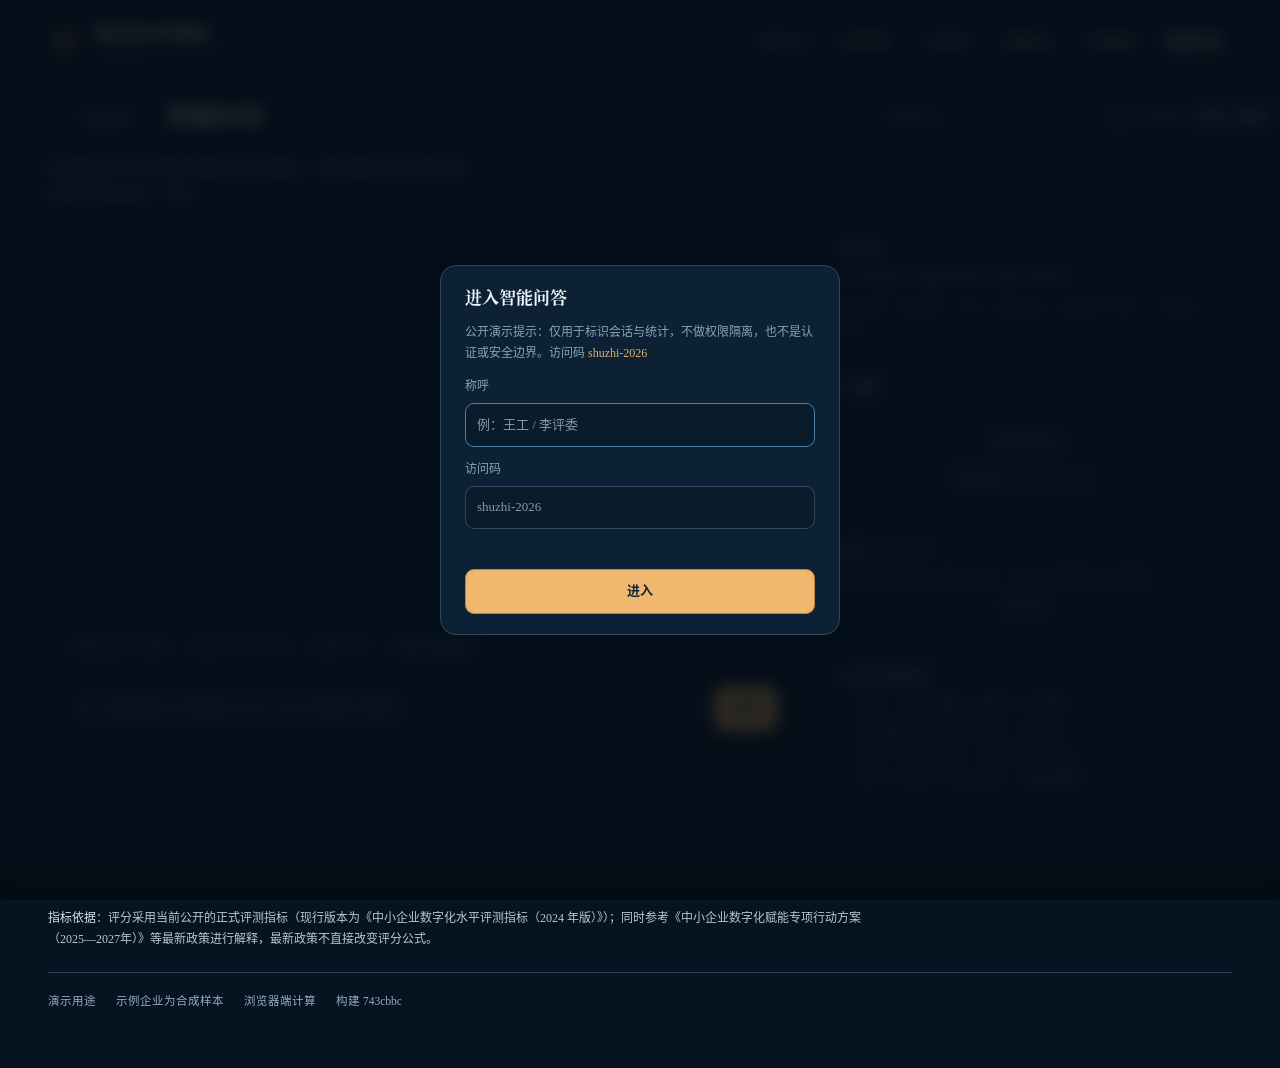
==== commit 36fd0602: "publish: add responsive animated navigation menu" ====
--- a/ask.html
+++ b/ask.html
@@ -235,5 +235,6 @@
 <script src="assets/agent/graph.js?v=20261109"></script>
 <script src="assets/agent/agent.js?v=20261111"></script>
 <script src="assets/agent/ui.js?v=20261111"></script>
+</main><script src="https://cdn.jsdelivr.net/npm/gsap@3.12.5/dist/gsap.min.js"></script><script src="assets/nav-menu.js?v=20261110"></script>
 </body>
 </html>
--- a/assets/environment.css
+++ b/assets/environment.css
@@ -1,6 +1,16 @@
 /* These media-query fallbacks also work without JavaScript. */
 .ask-grid > *, .ask-side > * { min-width: 0; overflow-wrap: anywhere; }
 html[data-input="touch"] :is(button, .topnav a, input, select) { min-height: 44px; }
+
+.nav-toggle { display:none; }
+@media (max-width: 900px) {
+  .nav-toggle { display:grid; place-items:center; gap:5px; width:44px; height:44px; margin-left:auto; border:1px solid currentColor; border-radius:50%; background:transparent; color:inherit; cursor:pointer; }
+  .nav-toggle span { display:block; width:18px; height:1.5px; background:currentColor; transform-origin:center; }
+  .topbar-inner { position:relative; }
+  .topnav { display:flex !important; position:absolute; top:calc(100% + 8px); right:16px; left:16px; flex-direction:column; align-items:stretch; gap:4px; padding:10px; border:1px solid rgba(255,255,255,.18); border-radius:14px; background:rgba(7,26,43,.96); box-shadow:0 18px 50px rgba(0,0,0,.28); opacity:0; visibility:hidden; transform:translateY(-8px); pointer-events:none; }
+  .topnav.is-open { opacity:1; visibility:visible; transform:none; pointer-events:auto; }
+  .topnav a { display:block; padding:10px 12px; color:#f5f0e6 !important; }
+}
 html[data-input="touch"] :is(input, select, textarea) { font-size: 16px; }
 html[data-effects="reduced"] :is(#hero-cinema, #hero-particles) { display: none; }
 html[data-effects="reduced"] *, html[data-effects="reduced"] *::before, html[data-effects="reduced"] *::after {
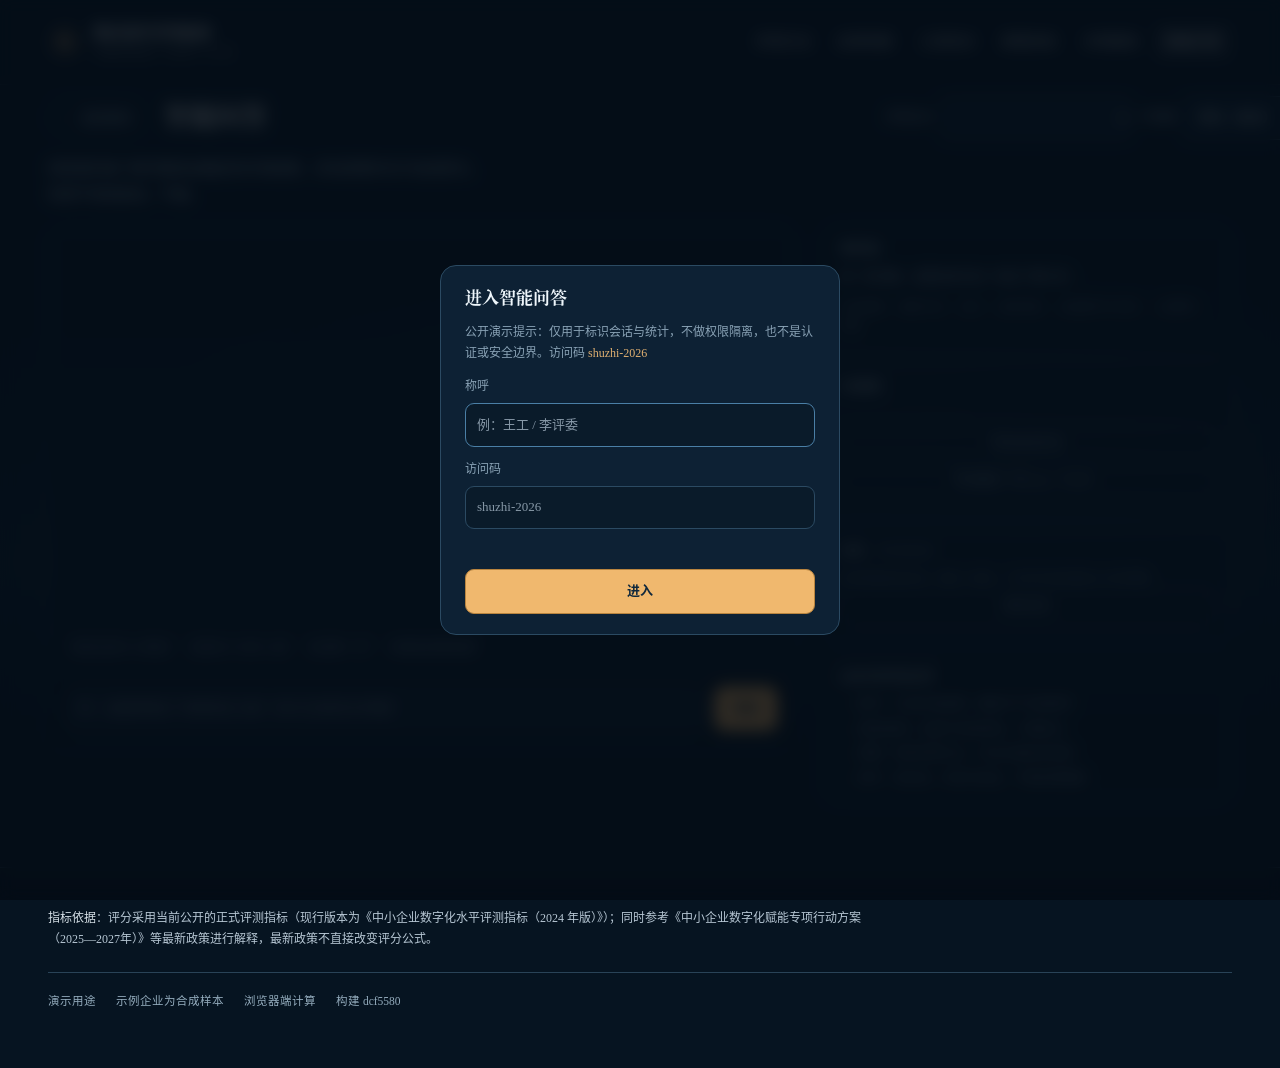
==== commit f1860ea3: "publish: remove staggered menu feature" ====
--- a/ask.html
+++ b/ask.html
@@ -235,6 +235,6 @@
 <script src="assets/agent/graph.js?v=20261109"></script>
 <script src="assets/agent/agent.js?v=20261111"></script>
 <script src="assets/agent/ui.js?v=20261111"></script>
-</main><script src="https://cdn.jsdelivr.net/npm/gsap@3.12.5/dist/gsap.min.js"></script><script src="assets/nav-menu.js?v=20261110"></script>
+</main>
 </body>
 </html>
--- a/assets/environment.css
+++ b/assets/environment.css
@@ -4,12 +4,35 @@
 
 .nav-toggle { display:none; }
 @media (max-width: 900px) {
-  .nav-toggle { display:grid; place-items:center; gap:5px; width:44px; height:44px; margin-left:auto; border:1px solid currentColor; border-radius:50%; background:transparent; color:inherit; cursor:pointer; }
+  .nav-toggle { display:grid; place-items:center; gap:5px; width:44px; height:44px; margin-left:auto; border:0; border-radius:0; background:transparent; color:inherit; cursor:pointer; }
   .nav-toggle span { display:block; width:18px; height:1.5px; background:currentColor; transform-origin:center; }
   .topbar-inner { position:relative; }
-  .topnav { display:flex !important; position:absolute; top:calc(100% + 8px); right:16px; left:16px; flex-direction:column; align-items:stretch; gap:4px; padding:10px; border:1px solid rgba(255,255,255,.18); border-radius:14px; background:rgba(7,26,43,.96); box-shadow:0 18px 50px rgba(0,0,0,.28); opacity:0; visibility:hidden; transform:translateY(-8px); pointer-events:none; }
+  .topnav { display:flex !important; position:absolute; top:calc(100% + 8px); right:16px; left:16px; flex-direction:column; align-items:stretch; gap:4px; padding:22px 18px 18px; border:1px solid rgba(255,255,255,.18); border-radius:14px; background:rgba(7,26,43,.96); box-shadow:0 18px 50px rgba(0,0,0,.28); opacity:0; visibility:hidden; transform:translateY(-8px); pointer-events:none; overflow:hidden; }
+  .topnav::before, .topnav::after { content:""; position:absolute; inset:0; z-index:-1; border-radius:14px; pointer-events:none; }
+  .topnav::before { background:#9b7bc2; transform:translate(10px,10px); opacity:.55; }
+  .topnav::after { background:#4b2d77; transform:translate(5px,5px); opacity:.7; }
   .topnav.is-open { opacity:1; visibility:visible; transform:none; pointer-events:auto; }
-  .topnav a { display:block; padding:10px 12px; color:#f5f0e6 !important; }
+  .topnav a { display:block; padding:10px 12px; color:#f5f0e6 !important; font-size:clamp(18px,4vw,24px); line-height:1.15; letter-spacing:.01em; transform:translateY(28px) rotate(4deg); opacity:0; }
+  .topnav.is-open a { transform:none; opacity:1; transition:transform .55s cubic-bezier(.22,1,.36,1), opacity .4s ease; }
+  .topnav.is-open a:nth-child(1){transition-delay:.12s}.topnav.is-open a:nth-child(2){transition-delay:.17s}.topnav.is-open a:nth-child(3){transition-delay:.22s}.topnav.is-open a:nth-child(4){transition-delay:.27s}.topnav.is-open a:nth-child(5){transition-delay:.32s}.topnav.is-open a:nth-child(6){transition-delay:.37s}
+  .topnav a::before { content:counter(nav-item, decimal-leading-zero); counter-increment:nav-item; display:inline-block; width:34px; color:#f4bb75; font:11px var(--font-mono); vertical-align:middle; }
+  .topnav { counter-reset:nav-item; }
+  .staggered-menu-panel { top:calc(100% + 10px); right:0; left:auto; width:min(420px, calc(100vw - 32px)); min-height:min(560px, calc(100vh - 100px)); padding:88px 28px 28px; display:flex !important; background:#f7f4ee; border:0; border-radius:0; z-index:30; }
+  .staggered-menu-panel .sm-panel-item { color:#101820 !important; font-size:clamp(30px,7vw,52px); letter-spacing:-1px; padding-right:1.4em; }
+  .staggered-menu-panel .sm-panel-item::before { display:none; }
+  .staggered-menu-panel .sm-panel-item::after { content:counter(smItem, decimal-leading-zero); counter-increment:smItem; position:absolute; top:.1em; right:0; font:12px var(--font-mono); color:#5227ff; opacity:1; }
+  .staggered-menu-panel { counter-reset:smItem; }
+  .sm-prelayers { position:absolute; top:calc(100% + 10px); right:0; width:min(420px, calc(100vw - 32px)); height:min(560px, calc(100vh - 100px)); z-index:25; pointer-events:none; }
+  .sm-prelayer { position:absolute; inset:0; }
+}
+
+/* 菜单抽屉已移除，恢复原有导航栏布局 */
+.nav-toggle, .sm-prelayers { display: none !important; }
+@media (max-width: 900px) {
+  .topnav { position: static; display: flex !important; flex-direction: row; align-items: center; gap: 4px; padding: 0; border: 0; border-radius: 0; background: transparent; box-shadow: none; opacity: 1; visibility: visible; transform: none; pointer-events: auto; overflow-x: auto; }
+  .topnav::before, .topnav::after { display: none; }
+  .topnav a { display: inline-flex; flex-shrink: 0; padding: 6px 10px; color: inherit !important; font-size: inherit; transform: none; opacity: 1; transition: none; }
+  .topnav a::before, .topnav a::after { display: none; }
 }
 html[data-input="touch"] :is(input, select, textarea) { font-size: 16px; }
 html[data-effects="reduced"] :is(#hero-cinema, #hero-particles) { display: none; }
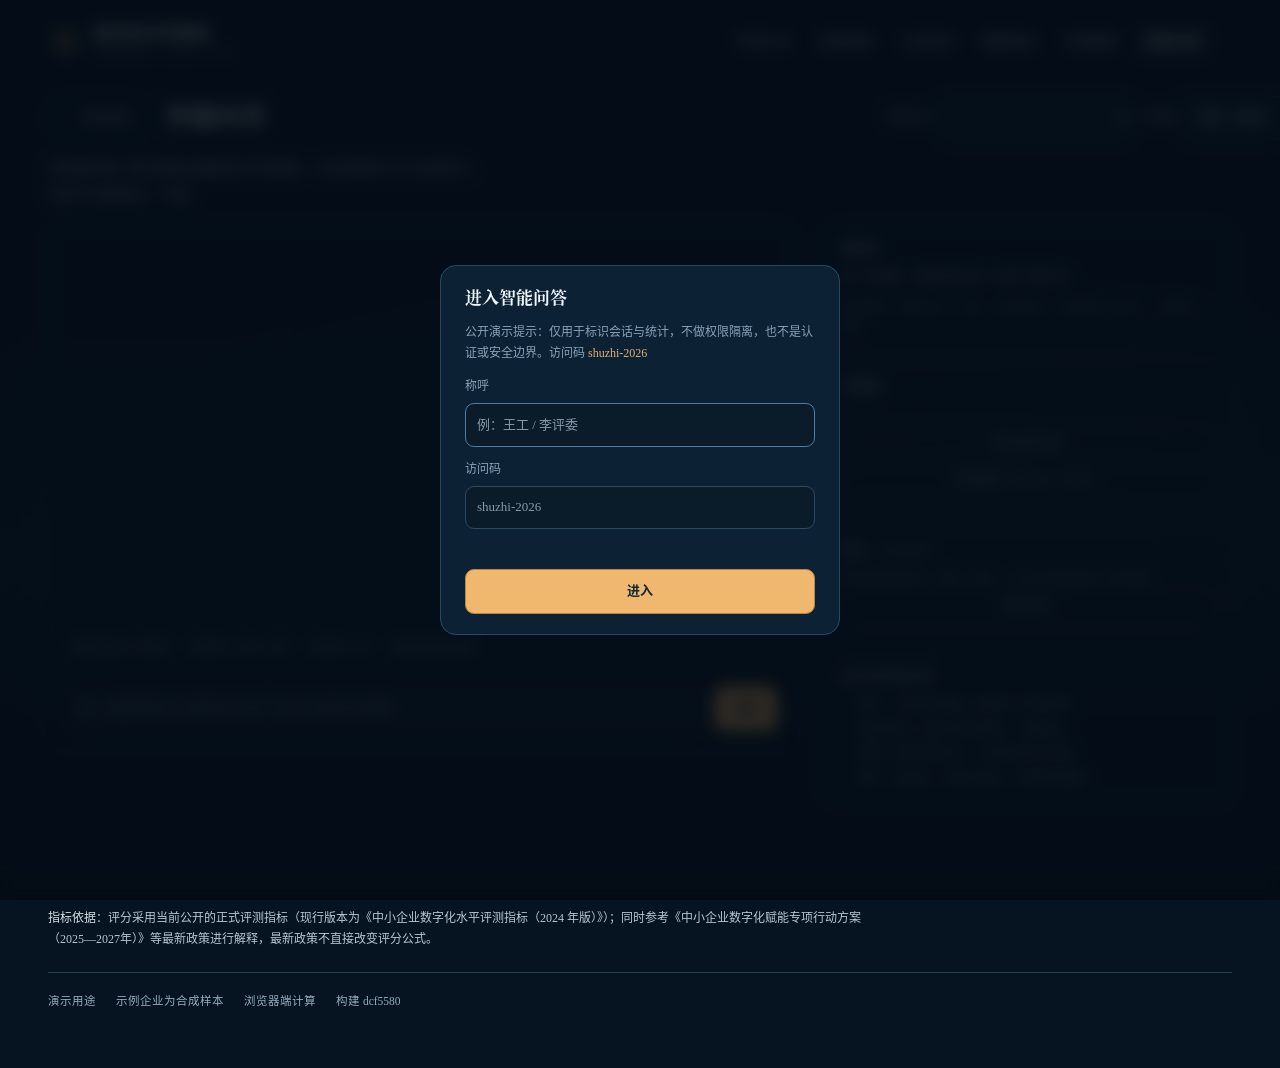
==== commit 63abd33c: "fix: restore compact menu navigation" ====
--- a/ask.html
+++ b/ask.html
@@ -235,6 +235,7 @@
 <script src="assets/agent/graph.js?v=20261109"></script>
 <script src="assets/agent/agent.js?v=20261111"></script>
 <script src="assets/agent/ui.js?v=20261111"></script>
+<script src="assets/nav-menu.js?v=20261110"></script>
 </main>
 </body>
 </html>
--- a/assets/environment.css
+++ b/assets/environment.css
@@ -4,8 +4,7 @@
 
 .nav-toggle { display:none; }
 @media (max-width: 900px) {
-  .nav-toggle { display:grid; place-items:center; gap:5px; width:44px; height:44px; margin-left:auto; border:0; border-radius:0; background:transparent; color:inherit; cursor:pointer; }
-  .nav-toggle span { display:block; width:18px; height:1.5px; background:currentColor; transform-origin:center; }
+  .nav-toggle { display:grid; place-items:center; min-width:64px; height:36px; margin-left:auto; border:1px solid currentColor; border-radius:999px; background:rgba(7,26,43,.15); color:inherit; font:600 12px/1 var(--font-mono, ui-monospace, monospace); letter-spacing:.04em; cursor:pointer; }
   .topbar-inner { position:relative; }
   .topnav { display:flex !important; position:absolute; top:calc(100% + 8px); right:16px; left:16px; flex-direction:column; align-items:stretch; gap:4px; padding:22px 18px 18px; border:1px solid rgba(255,255,255,.18); border-radius:14px; background:rgba(7,26,43,.96); box-shadow:0 18px 50px rgba(0,0,0,.28); opacity:0; visibility:hidden; transform:translateY(-8px); pointer-events:none; overflow:hidden; }
   .topnav::before, .topnav::after { content:""; position:absolute; inset:0; z-index:-1; border-radius:14px; pointer-events:none; }
@@ -26,14 +25,6 @@
   .sm-prelayer { position:absolute; inset:0; }
 }
 
-/* 菜单抽屉已移除，恢复原有导航栏布局 */
-.nav-toggle, .sm-prelayers { display: none !important; }
-@media (max-width: 900px) {
-  .topnav { position: static; display: flex !important; flex-direction: row; align-items: center; gap: 4px; padding: 0; border: 0; border-radius: 0; background: transparent; box-shadow: none; opacity: 1; visibility: visible; transform: none; pointer-events: auto; overflow-x: auto; }
-  .topnav::before, .topnav::after { display: none; }
-  .topnav a { display: inline-flex; flex-shrink: 0; padding: 6px 10px; color: inherit !important; font-size: inherit; transform: none; opacity: 1; transition: none; }
-  .topnav a::before, .topnav a::after { display: none; }
-}
 html[data-input="touch"] :is(input, select, textarea) { font-size: 16px; }
 html[data-effects="reduced"] :is(#hero-cinema, #hero-particles) { display: none; }
 html[data-effects="reduced"] *, html[data-effects="reduced"] *::before, html[data-effects="reduced"] *::after {
@@ -44,9 +35,7 @@
   :is(input, select, textarea) { font-size: 16px; }
 }
 @media (max-width: 720px) {
-  .topbar-inner { flex-wrap: wrap; gap: 8px; padding-inline: max(12px, env(safe-area-inset-left)); }
-  .topnav { max-width: 100%; overflow-x: auto; flex-wrap: nowrap; justify-content: flex-start; }
-  .topnav a { flex-shrink: 0; display: inline-flex; align-items: center; }
+  .topbar-inner { flex-wrap: nowrap; gap: 8px; padding-inline: max(12px, env(safe-area-inset-left)); }
   .ask-grid, .ask-chat, .ask-side, .ask-composer { min-width: 0; }
   .ask-composer { padding-bottom: max(12px, env(safe-area-inset-bottom)); }
   .ask-composer input { min-width: 0; font-size: 16px; }
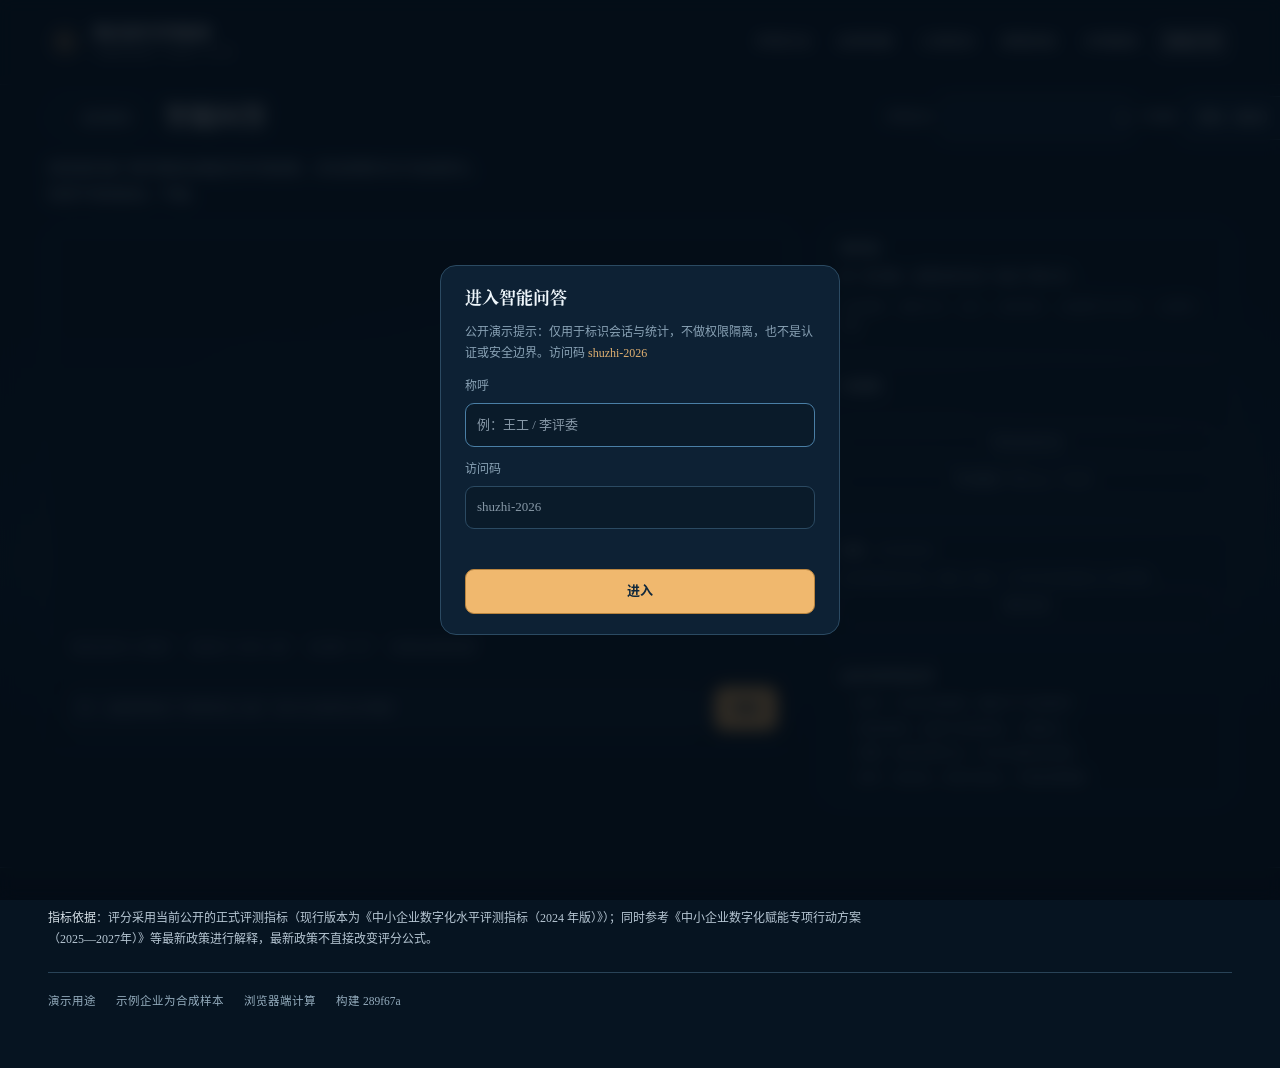
==== commit 8781badb: "publish: remove unused navigation menu assets" ====
--- a/ask.html
+++ b/ask.html
@@ -235,7 +235,6 @@
 <script src="assets/agent/graph.js?v=20261109"></script>
 <script src="assets/agent/agent.js?v=20261111"></script>
 <script src="assets/agent/ui.js?v=20261111"></script>
-<script src="assets/nav-menu.js?v=20261110"></script>
 </main>
 </body>
 </html>
--- a/assets/environment.css
+++ b/assets/environment.css
@@ -2,29 +2,26 @@
 .ask-grid > *, .ask-side > * { min-width: 0; overflow-wrap: anywhere; }
 html[data-input="touch"] :is(button, .topnav a, input, select) { min-height: 44px; }
 
-.nav-toggle { display:none; }
+/* 首屏评分说明在窄屏保持单行，随可用宽度收缩字号而不折行。 */
+.hero .eyebrow {
+  flex-wrap: nowrap;
+  white-space: nowrap;
+  font-size: clamp(10px, 3.1vw, 16px);
+  line-height: 1.2;
+  letter-spacing: clamp(0, .08vw, .07em);
+}
+.hero .eyebrow-year { font-size: clamp(13px, 4vw, 20px); flex: 0 0 auto; }
+.hero .eyebrow-divider { flex: 0 0 clamp(12px, 5vw, 30px); }
+@media (max-width: 420px) {
+  .hero .eyebrow { gap: clamp(6px, 2vw, 9px); font-size: clamp(8px, 2.8vw, 11px); }
+  .hero .eyebrow-year { font-size: clamp(11px, 3.8vw, 15px); }
+}
 @media (max-width: 900px) {
-  .nav-toggle { display:grid; place-items:center; min-width:64px; height:36px; margin-left:auto; border:1px solid currentColor; border-radius:999px; background:rgba(7,26,43,.15); color:inherit; font:600 12px/1 var(--font-mono, ui-monospace, monospace); letter-spacing:.04em; cursor:pointer; }
-  .topbar-inner { position:relative; }
-  .topnav { display:flex !important; position:absolute; top:calc(100% + 8px); right:16px; left:16px; flex-direction:column; align-items:stretch; gap:4px; padding:22px 18px 18px; border:1px solid rgba(255,255,255,.18); border-radius:14px; background:rgba(7,26,43,.96); box-shadow:0 18px 50px rgba(0,0,0,.28); opacity:0; visibility:hidden; transform:translateY(-8px); pointer-events:none; overflow:hidden; }
-  .topnav::before, .topnav::after { content:""; position:absolute; inset:0; z-index:-1; border-radius:14px; pointer-events:none; }
-  .topnav::before { background:#9b7bc2; transform:translate(10px,10px); opacity:.55; }
-  .topnav::after { background:#4b2d77; transform:translate(5px,5px); opacity:.7; }
-  .topnav.is-open { opacity:1; visibility:visible; transform:none; pointer-events:auto; }
-  .topnav a { display:block; padding:10px 12px; color:#f5f0e6 !important; font-size:clamp(18px,4vw,24px); line-height:1.15; letter-spacing:.01em; transform:translateY(28px) rotate(4deg); opacity:0; }
-  .topnav.is-open a { transform:none; opacity:1; transition:transform .55s cubic-bezier(.22,1,.36,1), opacity .4s ease; }
-  .topnav.is-open a:nth-child(1){transition-delay:.12s}.topnav.is-open a:nth-child(2){transition-delay:.17s}.topnav.is-open a:nth-child(3){transition-delay:.22s}.topnav.is-open a:nth-child(4){transition-delay:.27s}.topnav.is-open a:nth-child(5){transition-delay:.32s}.topnav.is-open a:nth-child(6){transition-delay:.37s}
-  .topnav a::before { content:counter(nav-item, decimal-leading-zero); counter-increment:nav-item; display:inline-block; width:34px; color:#f4bb75; font:11px var(--font-mono); vertical-align:middle; }
-  .topnav { counter-reset:nav-item; }
-  .staggered-menu-panel { top:calc(100% + 10px); right:0; left:auto; width:min(420px, calc(100vw - 32px)); min-height:min(560px, calc(100vh - 100px)); padding:88px 28px 28px; display:flex !important; background:#f7f4ee; border:0; border-radius:0; z-index:30; }
-  .staggered-menu-panel .sm-panel-item { color:#101820 !important; font-size:clamp(30px,7vw,52px); letter-spacing:-1px; padding-right:1.4em; }
-  .staggered-menu-panel .sm-panel-item::before { display:none; }
-  .staggered-menu-panel .sm-panel-item::after { content:counter(smItem, decimal-leading-zero); counter-increment:smItem; position:absolute; top:.1em; right:0; font:12px var(--font-mono); color:#5227ff; opacity:1; }
-  .staggered-menu-panel { counter-reset:smItem; }
-  .sm-prelayers { position:absolute; top:calc(100% + 10px); right:0; width:min(420px, calc(100vw - 32px)); height:min(560px, calc(100vh - 100px)); z-index:25; pointer-events:none; }
-  .sm-prelayer { position:absolute; inset:0; }
+  .topnav { position: static; display: flex !important; flex-direction: row; align-items: center; gap: 4px; padding: 0; border: 0; border-radius: 0; background: transparent; box-shadow: none; opacity: 1; visibility: visible; transform: none; pointer-events: auto; overflow-x: auto; }
+  .topnav::before, .topnav::after { display: none; }
+  .topnav a { display: inline-flex; flex-shrink: 0; padding: 6px 10px; color: inherit !important; font-size: inherit; transform: none; opacity: 1; transition: none; }
+  .topnav a::before, .topnav a::after { display: none; }
 }
-
 html[data-input="touch"] :is(input, select, textarea) { font-size: 16px; }
 html[data-effects="reduced"] :is(#hero-cinema, #hero-particles) { display: none; }
 html[data-effects="reduced"] *, html[data-effects="reduced"] *::before, html[data-effects="reduced"] *::after {
@@ -35,7 +32,9 @@
   :is(input, select, textarea) { font-size: 16px; }
 }
 @media (max-width: 720px) {
-  .topbar-inner { flex-wrap: nowrap; gap: 8px; padding-inline: max(12px, env(safe-area-inset-left)); }
+  .topbar-inner { flex-wrap: wrap; gap: 8px; padding-inline: max(12px, env(safe-area-inset-left)); }
+  .topnav { max-width: 100%; overflow-x: auto; flex-wrap: nowrap; justify-content: flex-start; }
+  .topnav a { flex-shrink: 0; display: inline-flex; align-items: center; }
   .ask-grid, .ask-chat, .ask-side, .ask-composer { min-width: 0; }
   .ask-composer { padding-bottom: max(12px, env(safe-area-inset-bottom)); }
   .ask-composer input { min-width: 0; font-size: 16px; }
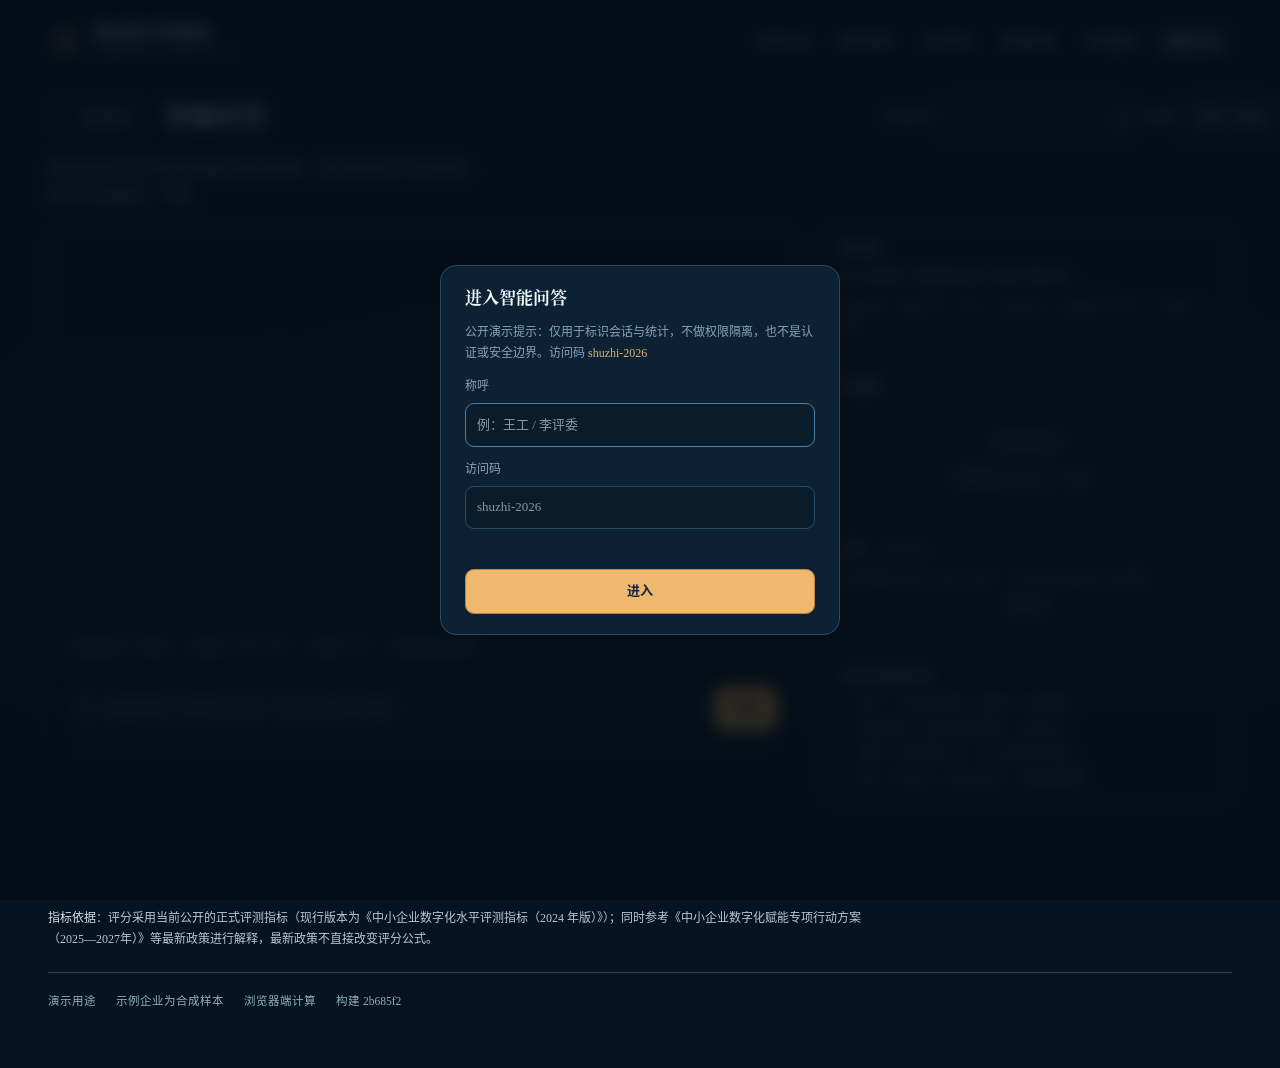
==== commit d3c2f2da: "publish: add compact responsive navigation menu" ====
--- a/ask.html
+++ b/ask.html
@@ -235,6 +235,7 @@
 <script src="assets/agent/graph.js?v=20261109"></script>
 <script src="assets/agent/agent.js?v=20261111"></script>
 <script src="assets/agent/ui.js?v=20261111"></script>
+<script src="assets/site-menu.js?v=20261110"></script>
 </main>
 </body>
 </html>
--- a/assets/environment.css
+++ b/assets/environment.css
@@ -17,11 +17,21 @@
   .hero .eyebrow-year { font-size: clamp(11px, 3.8vw, 15px); }
 }
 @media (max-width: 900px) {
-  .topnav { position: static; display: flex !important; flex-direction: row; align-items: center; gap: 4px; padding: 0; border: 0; border-radius: 0; background: transparent; box-shadow: none; opacity: 1; visibility: visible; transform: none; pointer-events: auto; overflow-x: auto; }
-  .topnav::before, .topnav::after { display: none; }
-  .topnav a { display: inline-flex; flex-shrink: 0; padding: 6px 10px; color: inherit !important; font-size: inherit; transform: none; opacity: 1; transition: none; }
-  .topnav a::before, .topnav a::after { display: none; }
+  .topbar-inner { position:relative; }
+  .site-menu-toggle { display:inline-flex; align-items:center; gap:8px; min-height:38px; margin-left:auto; padding:0 4px; border:0; background:transparent; color:#f5f0e6; font:12px var(--font-mono); letter-spacing:.12em; cursor:pointer; }
+  .site-menu-toggle i, .site-menu-toggle i::before, .site-menu-toggle i::after { display:block; width:18px; height:1px; background:currentColor; content:""; transition:transform .22s ease; }
+  .site-menu-toggle i { position:relative; }
+  .site-menu-toggle i::before { position:absolute; top:-6px; }
+  .site-menu-toggle i::after { position:absolute; top:6px; }
+  .site-menu-toggle[aria-expanded="true"] i { background:transparent; }
+  .site-menu-toggle[aria-expanded="true"] i::before { transform:translateY(6px) rotate(45deg); }
+  .site-menu-toggle[aria-expanded="true"] i::after { transform:translateY(-6px) rotate(-45deg); }
+  .topnav { position:absolute; top:calc(100% + 1px); right:12px; left:12px; display:flex !important; flex-direction:column; align-items:stretch; gap:0; padding:8px; background:rgba(7,26,43,.98); border:1px solid rgba(244,187,117,.32); box-shadow:0 16px 36px rgba(0,0,0,.28); opacity:0; visibility:hidden; transform:translateY(-8px); pointer-events:none; transition:opacity .18s ease, transform .18s ease, visibility .18s; }
+  .topnav.is-open { opacity:1; visibility:visible; transform:none; pointer-events:auto; }
+  .topnav a { display:flex; align-items:center; min-height:44px; padding:0 12px; color:#f5f0e6 !important; font-size:15px; border-bottom:1px solid rgba(255,255,255,.10); }
+  .topnav a:last-child { border-bottom:0; }
 }
+@media (min-width: 901px) { .site-menu-toggle { display:none; } }
 html[data-input="touch"] :is(input, select, textarea) { font-size: 16px; }
 html[data-effects="reduced"] :is(#hero-cinema, #hero-particles) { display: none; }
 html[data-effects="reduced"] *, html[data-effects="reduced"] *::before, html[data-effects="reduced"] *::after {
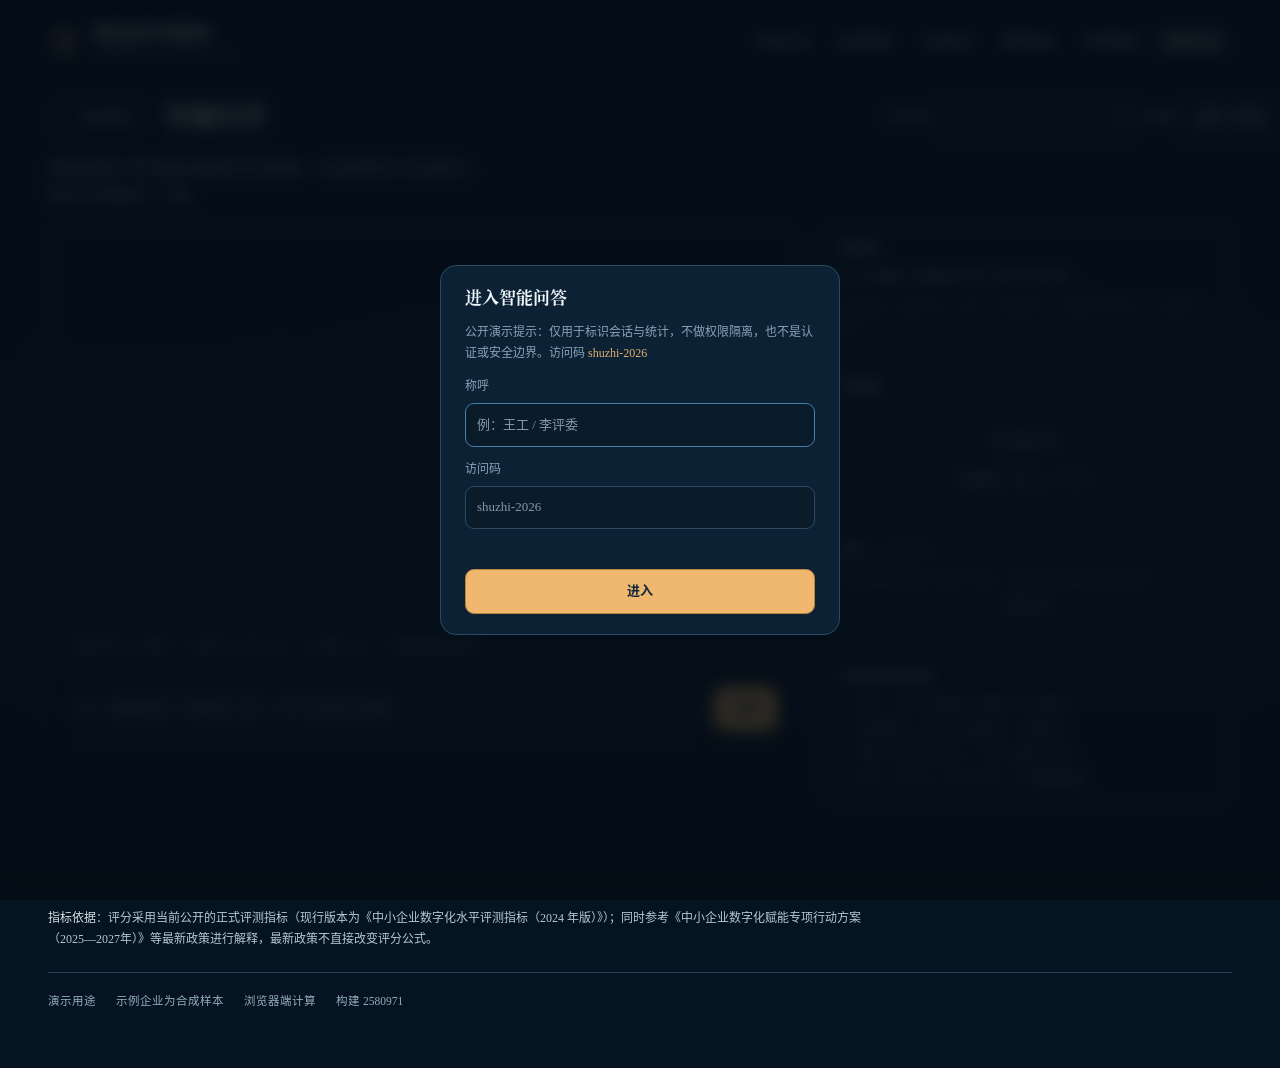
==== commit 5120aa55: "publish: keep compact navigation on one line" ====
--- a/ask.html
+++ b/ask.html
@@ -235,7 +235,6 @@
 <script src="assets/agent/graph.js?v=20261109"></script>
 <script src="assets/agent/agent.js?v=20261111"></script>
 <script src="assets/agent/ui.js?v=20261111"></script>
-<script src="assets/site-menu.js?v=20261110"></script>
 </main>
 </body>
 </html>
--- a/assets/environment.css
+++ b/assets/environment.css
@@ -17,21 +17,15 @@
   .hero .eyebrow-year { font-size: clamp(11px, 3.8vw, 15px); }
 }
 @media (max-width: 900px) {
-  .topbar-inner { position:relative; }
-  .site-menu-toggle { display:inline-flex; align-items:center; gap:8px; min-height:38px; margin-left:auto; padding:0 4px; border:0; background:transparent; color:#f5f0e6; font:12px var(--font-mono); letter-spacing:.12em; cursor:pointer; }
-  .site-menu-toggle i, .site-menu-toggle i::before, .site-menu-toggle i::after { display:block; width:18px; height:1px; background:currentColor; content:""; transition:transform .22s ease; }
-  .site-menu-toggle i { position:relative; }
-  .site-menu-toggle i::before { position:absolute; top:-6px; }
-  .site-menu-toggle i::after { position:absolute; top:6px; }
-  .site-menu-toggle[aria-expanded="true"] i { background:transparent; }
-  .site-menu-toggle[aria-expanded="true"] i::before { transform:translateY(6px) rotate(45deg); }
-  .site-menu-toggle[aria-expanded="true"] i::after { transform:translateY(-6px) rotate(-45deg); }
-  .topnav { position:absolute; top:calc(100% + 1px); right:12px; left:12px; display:flex !important; flex-direction:column; align-items:stretch; gap:0; padding:8px; background:rgba(7,26,43,.98); border:1px solid rgba(244,187,117,.32); box-shadow:0 16px 36px rgba(0,0,0,.28); opacity:0; visibility:hidden; transform:translateY(-8px); pointer-events:none; transition:opacity .18s ease, transform .18s ease, visibility .18s; }
-  .topnav.is-open { opacity:1; visibility:visible; transform:none; pointer-events:auto; }
-  .topnav a { display:flex; align-items:center; min-height:44px; padding:0 12px; color:#f5f0e6 !important; font-size:15px; border-bottom:1px solid rgba(255,255,255,.10); }
-  .topnav a:last-child { border-bottom:0; }
+  .topbar-inner { flex-wrap:nowrap; gap:clamp(3px, 1vw, 10px); padding-inline:clamp(10px, 3vw, 16px); }
+  .brand { gap:clamp(5px, 1.5vw, 10px); flex:0 1 auto; }
+  .brand-mark { width:clamp(26px, 6vw, 34px); height:clamp(26px, 6vw, 34px); font-size:clamp(14px, 3.5vw, 18px); }
+  .brand-name { font-size:clamp(12px, 3.2vw, 15px); white-space:nowrap; }
+  .brand-sub { display:none; }
+  .topnav { margin-left:auto; display:flex !important; flex:1 1 auto; min-width:0; justify-content:flex-end; gap:0; white-space:nowrap; overflow:visible; }
+  .topnav a { flex:0 1 auto; min-height:0; padding:clamp(3px, .8vw, 6px) clamp(3px, .9vw, 8px); font-size:clamp(9px, 2.35vw, 13px); letter-spacing:-.02em; white-space:nowrap; }
 }
-@media (min-width: 901px) { .site-menu-toggle { display:none; } }
+@media (max-width: 380px) { .topnav a { padding-inline:2px; font-size:8.5px; } .brand-name { font-size:11px; } }
 html[data-input="touch"] :is(input, select, textarea) { font-size: 16px; }
 html[data-effects="reduced"] :is(#hero-cinema, #hero-particles) { display: none; }
 html[data-effects="reduced"] *, html[data-effects="reduced"] *::before, html[data-effects="reduced"] *::after {
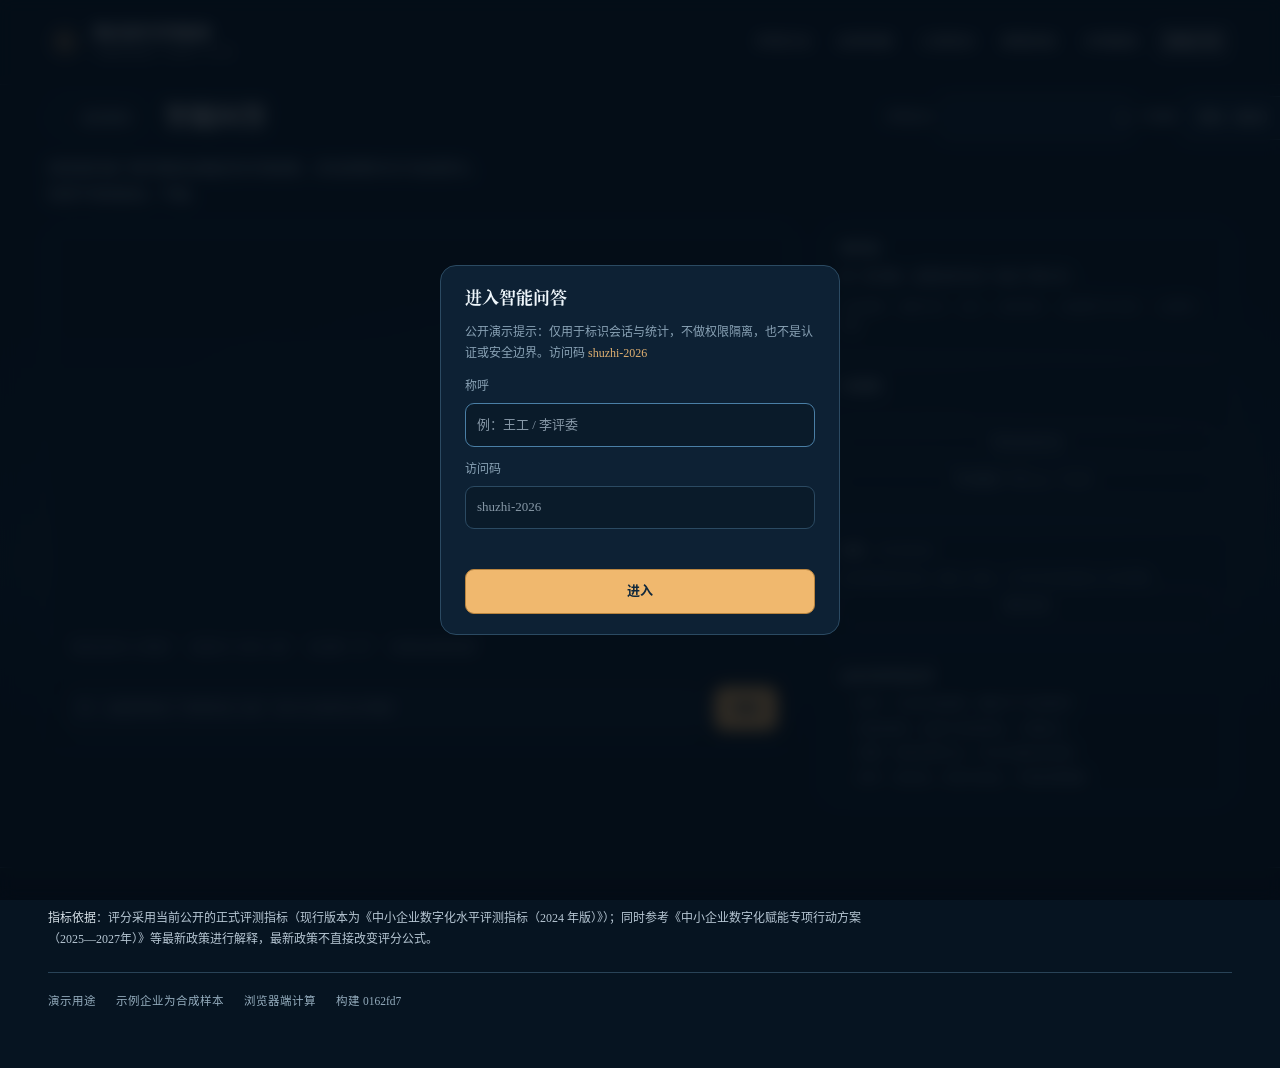
==== commit 5044362a: "publish: restore compact menu and responsive fact labels" ====
--- a/ask.html
+++ b/ask.html
@@ -235,6 +235,7 @@
 <script src="assets/agent/graph.js?v=20261109"></script>
 <script src="assets/agent/agent.js?v=20261111"></script>
 <script src="assets/agent/ui.js?v=20261111"></script>
+<script src="assets/site-menu.js?v=20261110"></script>
 </main>
 </body>
 </html>
--- a/assets/environment.css
+++ b/assets/environment.css
@@ -17,15 +17,22 @@
   .hero .eyebrow-year { font-size: clamp(11px, 3.8vw, 15px); }
 }
 @media (max-width: 900px) {
-  .topbar-inner { flex-wrap:nowrap; gap:clamp(3px, 1vw, 10px); padding-inline:clamp(10px, 3vw, 16px); }
-  .brand { gap:clamp(5px, 1.5vw, 10px); flex:0 1 auto; }
-  .brand-mark { width:clamp(26px, 6vw, 34px); height:clamp(26px, 6vw, 34px); font-size:clamp(14px, 3.5vw, 18px); }
-  .brand-name { font-size:clamp(12px, 3.2vw, 15px); white-space:nowrap; }
-  .brand-sub { display:none; }
-  .topnav { margin-left:auto; display:flex !important; flex:1 1 auto; min-width:0; justify-content:flex-end; gap:0; white-space:nowrap; overflow:visible; }
-  .topnav a { flex:0 1 auto; min-height:0; padding:clamp(3px, .8vw, 6px) clamp(3px, .9vw, 8px); font-size:clamp(9px, 2.35vw, 13px); letter-spacing:-.02em; white-space:nowrap; }
+  .topbar-inner { position:relative; }
+  .site-menu-toggle { display:inline-flex; align-items:center; gap:8px; min-height:38px; margin-left:auto; padding:0 4px; border:0; background:transparent; color:#f5f0e6; font:12px var(--font-mono); letter-spacing:.12em; cursor:pointer; }
+  .site-menu-toggle i, .site-menu-toggle i::before, .site-menu-toggle i::after { display:block; width:18px; height:1px; background:currentColor; content:""; transition:transform .22s ease; }
+  .site-menu-toggle i { position:relative; }.site-menu-toggle i::before { position:absolute; top:-6px; }.site-menu-toggle i::after { position:absolute; top:6px; }
+  .site-menu-toggle[aria-expanded="true"] i { background:transparent; }.site-menu-toggle[aria-expanded="true"] i::before { transform:translateY(6px) rotate(45deg); }.site-menu-toggle[aria-expanded="true"] i::after { transform:translateY(-6px) rotate(-45deg); }
+  .topnav { position:absolute; top:calc(100% + 1px); right:12px; left:12px; display:flex !important; flex-direction:column; align-items:stretch; gap:0; padding:8px; background:rgba(7,26,43,.98); border:1px solid rgba(244,187,117,.32); box-shadow:0 16px 36px rgba(0,0,0,.28); opacity:0; visibility:hidden; transform:translateY(-8px); pointer-events:none; transition:opacity .18s ease, transform .18s ease, visibility .18s; }
+  .topnav.is-open { opacity:1; visibility:visible; transform:none; pointer-events:auto; }.topnav a { display:flex; align-items:center; min-height:44px; padding:0 12px; color:#f5f0e6 !important; font-size:15px; border-bottom:1px solid rgba(255,255,255,.10); }.topnav a:last-child { border-bottom:0; }
 }
-@media (max-width: 380px) { .topnav a { padding-inline:2px; font-size:8.5px; } .brand-name { font-size:11px; } }
+@media (min-width: 901px) { .site-menu-toggle { display:none; } }
+
+/* 三项说明在窄屏单行显示，空间不足时缩小文字。 */
+@media (max-width: 480px) {
+  .hero .hero-facts { display:flex; flex-wrap:nowrap; gap:0; max-width:none; }
+  .hero .hero-fact { flex:1 1 0; min-width:0; padding-inline:clamp(5px, 2.6vw, 13px); }
+  .hero .hero-fact > span { white-space:nowrap; font-size:clamp(7px, 2.55vw, 10px); letter-spacing:0; }
+}
 html[data-input="touch"] :is(input, select, textarea) { font-size: 16px; }
 html[data-effects="reduced"] :is(#hero-cinema, #hero-particles) { display: none; }
 html[data-effects="reduced"] *, html[data-effects="reduced"] *::before, html[data-effects="reduced"] *::after {
